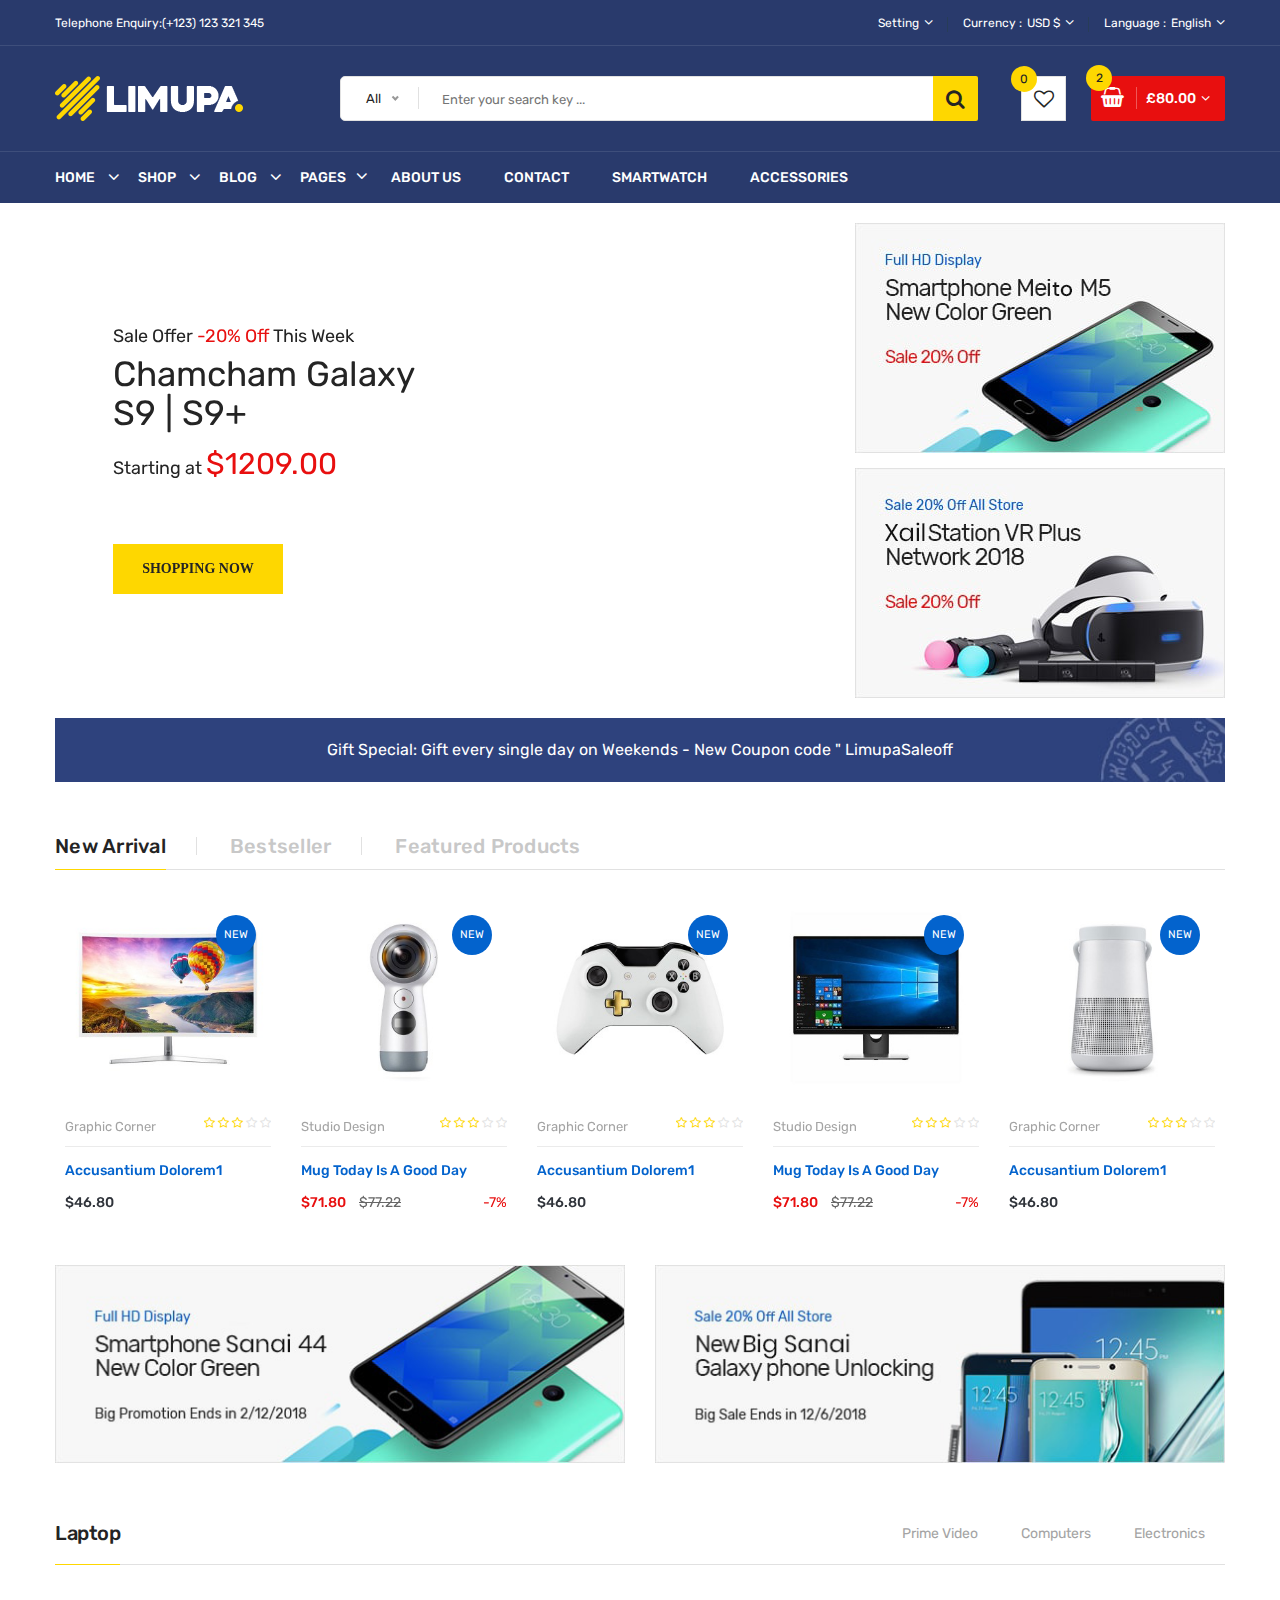
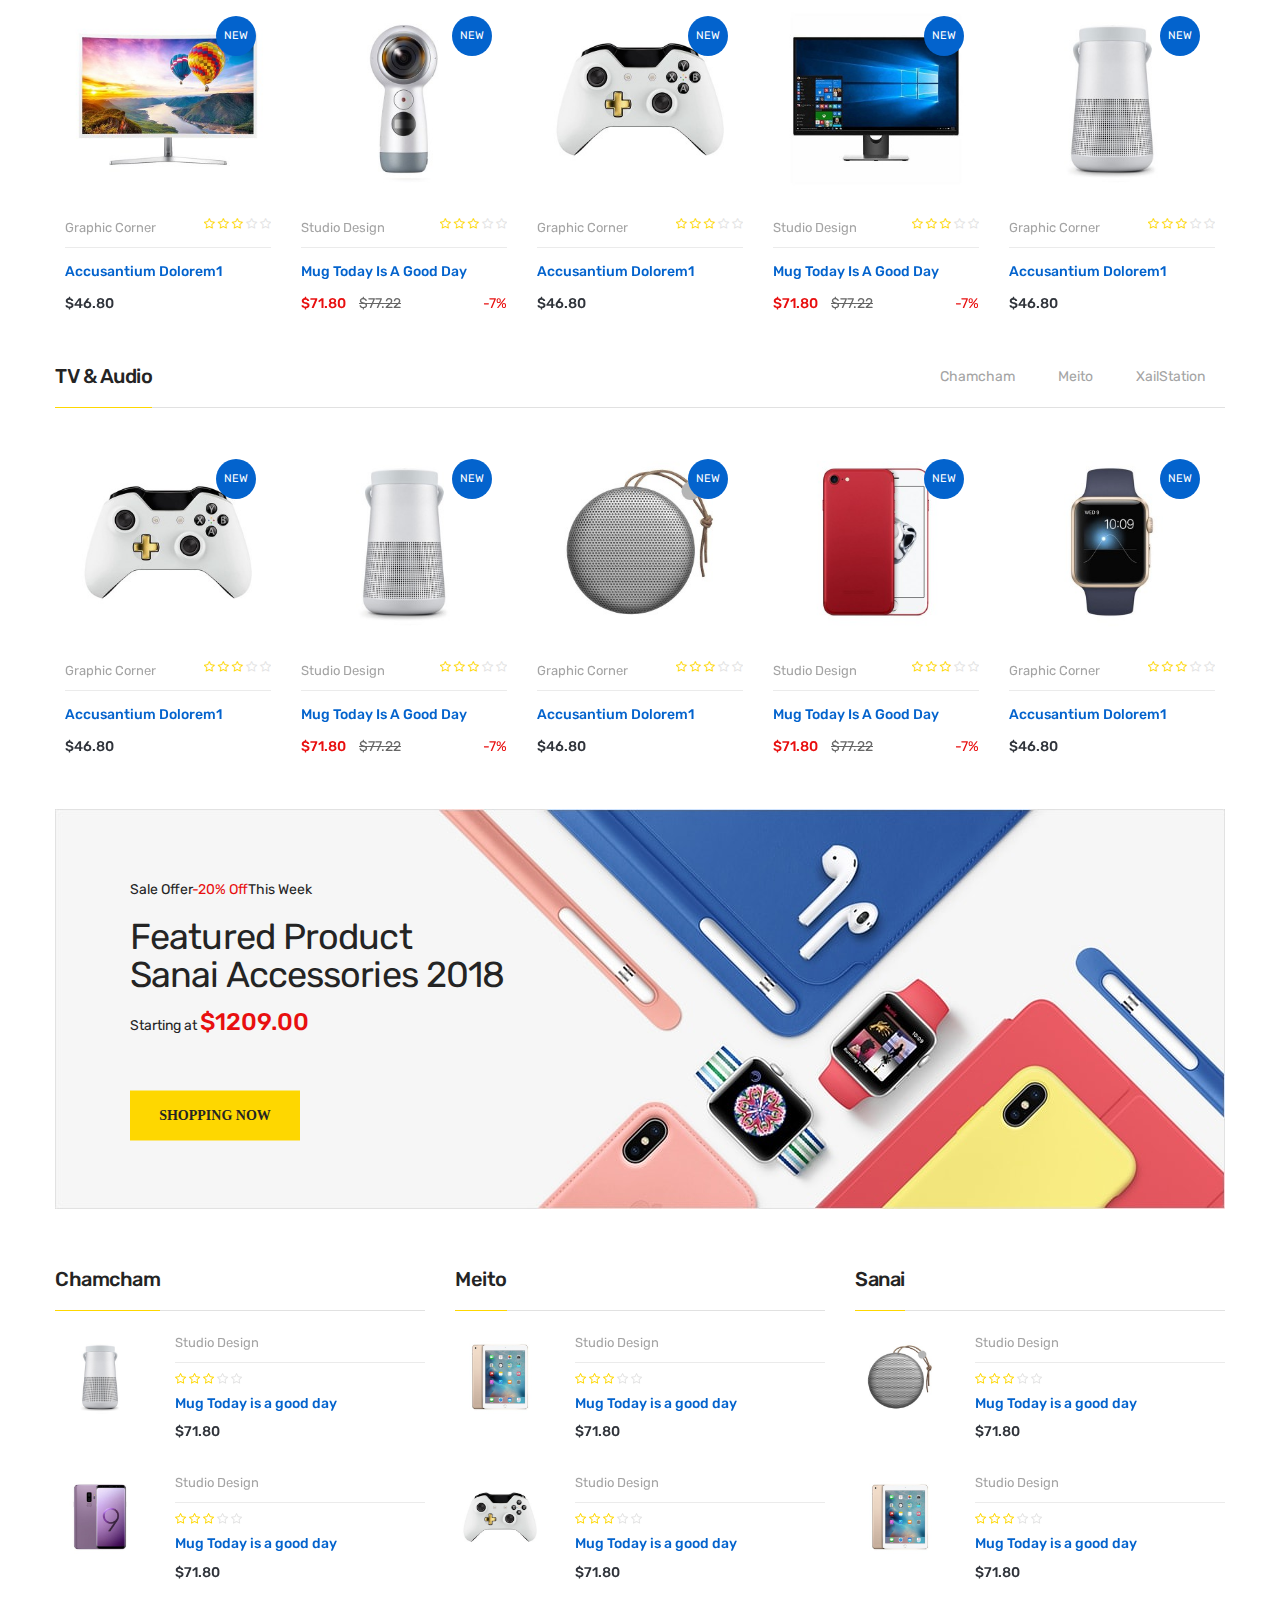
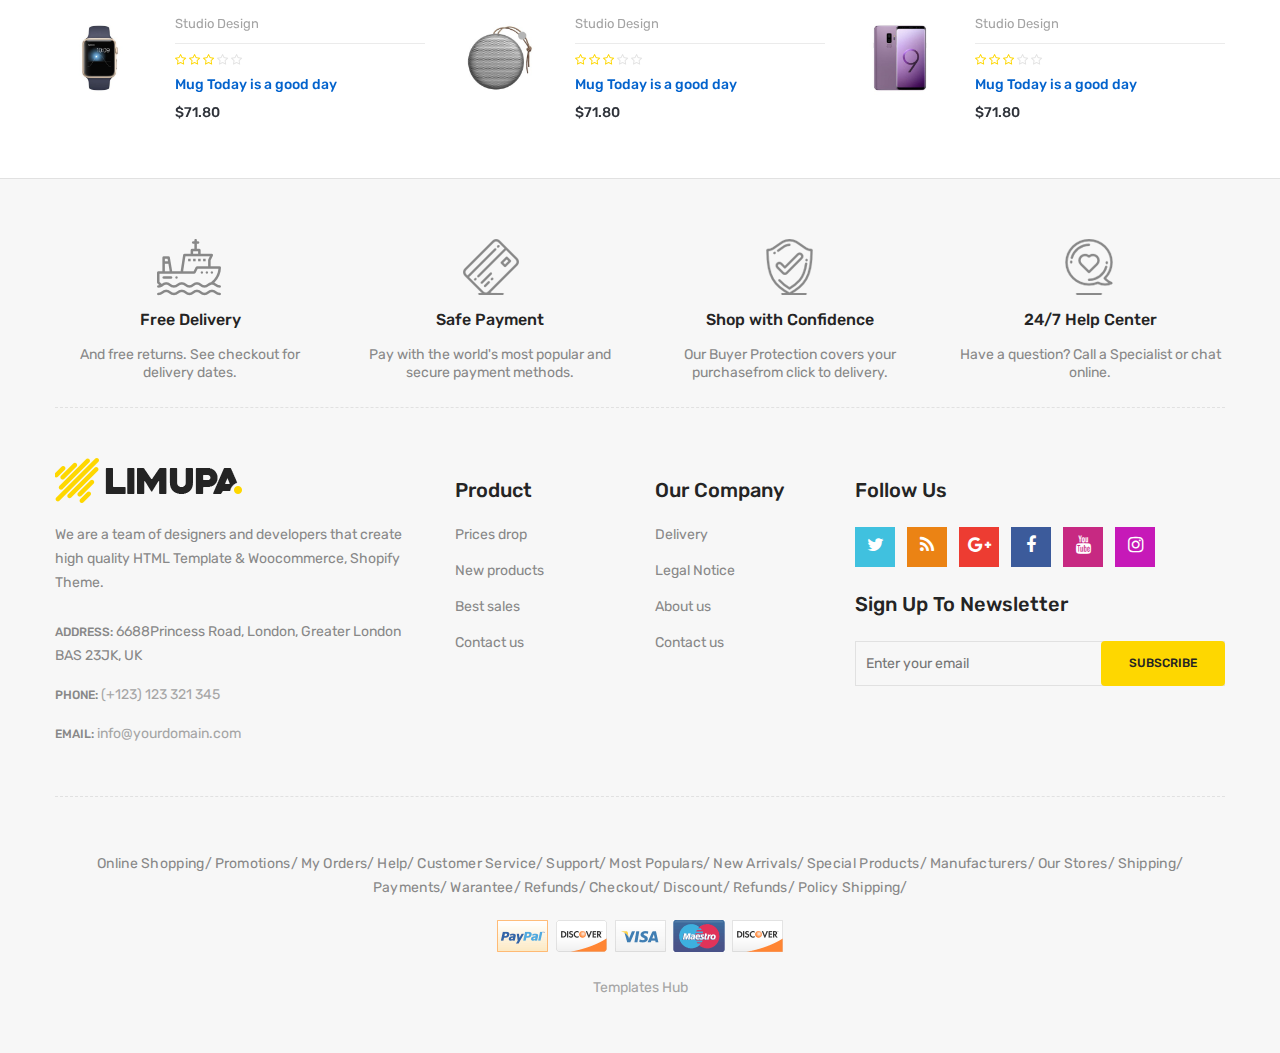
==== index-4.html @ 60a9fce0 "clown 2" ====
<!doctype html>
<html class="no-js" lang="zxx">
    
<!-- index-431:41-->
<head>
        <meta charset="utf-8">
        <meta http-equiv="x-ua-compatible" content="ie=edge">
        <title>Home Version Four || limupa - Digital Products Store ECommerce Bootstrap 4 Template</title>
        <meta name="description" content="">
        <meta name="viewport" content="width=device-width, initial-scale=1">
        <!-- Favicon -->
        <link rel="shortcut icon" type="image/x-icon" href="images/favicon.png">
        <!-- Material Design Iconic Font-V2.2.0 -->
        <link rel="stylesheet" href="css/material-design-iconic-font.min.css">
        <!-- Font Awesome -->
        <link rel="stylesheet" href="css/font-awesome.min.css">
        <!-- Font Awesome Stars-->
        <link rel="stylesheet" href="css/fontawesome-stars.css">
        <!-- Meanmenu CSS -->
        <link rel="stylesheet" href="css/meanmenu.css">
        <!-- owl carousel CSS -->
        <link rel="stylesheet" href="css/owl.carousel.min.css">
        <!-- Slick Carousel CSS -->
        <link rel="stylesheet" href="css/slick.css">
        <!-- Animate CSS -->
        <link rel="stylesheet" href="css/animate.css">
        <!-- Jquery-ui CSS -->
        <link rel="stylesheet" href="css/jquery-ui.min.css">
        <!-- Venobox CSS -->
        <link rel="stylesheet" href="css/venobox.css">
        <!-- Nice Select CSS -->
        <link rel="stylesheet" href="css/nice-select.css">
        <!-- Magnific Popup CSS -->
        <link rel="stylesheet" href="css/magnific-popup.css">
        <!-- Bootstrap V4.1.3 Fremwork CSS -->
        <link rel="stylesheet" href="css/bootstrap.min.css">
        <!-- Helper CSS -->
        <link rel="stylesheet" href="css/helper.css">
        <!-- Main Style CSS -->
        <link rel="stylesheet" href="style.css">
        <!-- Responsive CSS -->
        <link rel="stylesheet" href="css/responsive.css">
        <!-- Modernizr js -->
        <script src="js/vendor/modernizr-2.8.3.min.js"></script>
    </head>
    <body>
    <!--[if lt IE 8]>
		<p class="browserupgrade">You are using an <strong>outdated</strong> browser. Please <a href="http://browsehappy.com/">upgrade your browser</a> to improve your experience.</p>
	<![endif]-->
        <!-- Begin Body Wrapper -->
        <div class="body-wrapper">
            <!-- Begin Header Area -->
            <header class="li-header-4">
                <!-- Begin Header Top Area -->
                <div class="header-top">
                    <div class="container">
                        <div class="row">
                            <!-- Begin Header Top Left Area -->
                            <div class="col-lg-3 col-md-4">
                                <div class="header-top-left">
                                    <ul class="phone-wrap">
                                        <li><span>Telephone Enquiry:</span><a href="#">(+123) 123 321 345</a></li>
                                    </ul>
                                </div>
                            </div>
                            <!-- Header Top Left Area End Here -->
                            <!-- Begin Header Top Right Area -->
                            <div class="col-lg-9 col-md-8">
                                <div class="header-top-right">
                                    <ul class="ht-menu">
                                        <!-- Begin Setting Area -->
                                        <li>
                                            <div class="ht-setting-trigger"><span>Setting</span></div>
                                            <div class="setting ht-setting">
                                                <ul class="ht-setting-list">
                                                    <li><a href="login-register.html">My Account</a></li>
                                                    <li><a href="checkout.html">Checkout</a></li>
                                                    <li><a href="login-register.html">Sign In</a></li>
                                                </ul>
                                            </div>
                                        </li>
                                        <!-- Setting Area End Here -->
                                        <!-- Begin Currency Area -->
                                        <li>
                                            <span class="currency-selector-wrapper">Currency :</span>
                                            <div class="ht-currency-trigger"><span>USD $</span></div>
                                            <div class="currency ht-currency">
                                                <ul class="ht-setting-list">
                                                    <li><a href="#">EUR €</a></li>
                                                    <li class="active"><a href="#">USD $</a></li>
                                                </ul>
                                            </div>
                                        </li>
                                        <!-- Currency Area End Here -->
                                        <!-- Begin Language Area -->
                                        <li>
                                            <span class="language-selector-wrapper">Language :</span>
                                            <div class="ht-language-trigger"><span>English</span></div>
                                            <div class="language ht-language">
                                                <ul class="ht-setting-list">
                                                    <li class="active"><a href="#"><img src="images/menu/flag-icon/1.jpg" alt="">English</a></li>
                                                    <li><a href="#"><img src="images/menu/flag-icon/2.jpg" alt="">Français</a></li>
                                                </ul>
                                            </div>
                                        </li>
                                        <!-- Language Area End Here -->
                                    </ul>
                                </div>
                            </div>
                            <!-- Header Top Right Area End Here -->
                        </div>
                    </div>
                </div>
                <!-- Header Top Area End Here -->
                <!-- Begin Header Middle Area -->
                <div class="header-middle pl-sm-0 pr-sm-0 pl-xs-0 pr-xs-0">
                    <div class="container">
                        <div class="row">
                            <!-- Begin Header Logo Area -->
                            <div class="col-lg-3">
                                <div class="logo pb-sm-30 pb-xs-30">
                                    <a href="index.html">
                                        <img src="images/menu/logo/2.jpg" alt="">
                                    </a>
                                </div>
                            </div>
                            <!-- Header Logo Area End Here -->
                            <!-- Begin Header Middle Right Area -->
                            <div class="col-lg-9 pl-0 ml-sm-15 ml-xs-15">
                                <!-- Begin Header Middle Searchbox Area -->
                                <form action="#" class="hm-searchbox">
                                    <select class="nice-select select-search-category">
                                        <option value="0">All</option>                         
                                        <option value="10">Laptops</option>                     
                                        <option value="17">- -  Prime Video</option>                    
                                        <option value="20">- - - -  All Videos</option>                     
                                        <option value="21">- - - -  Blouses</option>                        
                                        <option value="22">- - - -  Evening Dresses</option>                
                                        <option value="23">- - - -  Summer Dresses</option>                     
                                        <option value="24">- - - -  T-shirts</option>                       
                                        <option value="25">- - - -  Rent or Buy</option>                        
                                        <option value="26">- - - -  Your Watchlist</option>                     
                                        <option value="27">- - - -  Watch Anywhere</option>                     
                                        <option value="28">- - - -  Getting Started</option>         
                                        <option value="18">- - - -  Computers</option>                      
                                        <option value="29">- - - -  More to Explore</option>         
                                        <option value="30">- - - -  TV &amp; Video</option>                     
                                        <option value="31">- - - -  Audio &amp; Theater</option>               
                                        <option value="32">- - - -  Camera, Photo </option>
                                        <option value="33">- - - -  Cell Phones</option>                        
                                        <option value="34">- - - -  Headphones</option>                     
                                        <option value="35">- - - -  Video Games</option>                        
                                        <option value="36">- - - -  Wireless Speakers</option>            
                                        <option value="19">- - - -  Electronics</option>                        
                                        <option value="37">- - - -  Amazon Home</option>                        
                                        <option value="38">- - - -  Kitchen &amp; Dining</option>           
                                        <option value="39">- - - -  Furniture</option>                      
                                        <option value="40">- - - -  Bed &amp; Bath</option>                     
                                        <option value="41">- - - -  Appliances</option>                 
                                        <option value="11">TV &amp; Audio</option>                  
                                        <option value="42">- -  Chamcham</option>                        
                                        <option value="45">- - - -  Office</option>                     
                                        <option value="47">- - - -  Gaming</option>                 
                                        <option value="48">- - - -  Chromebook</option>                     
                                        <option value="49">- - - -  Refurbished</option>                    
                                        <option value="50">- - - -  Touchscreen</option>                        
                                        <option value="51">- - - -  Ultrabooks</option>                     
                                        <option value="52">- - - -  Blouses</option>                        
                                        <option value="43">- -  Meito</option>                        
                                        <option value="53">- - - -  Hard Drives</option>                        
                                        <option value="54">- - - -  Graphic Cards</option>                      
                                        <option value="55">- - - -  Processors (CPU)</option>  
                                        <option value="56">- - - -  Memory</option>                     
                                        <option value="57">- - - -  Motherboards</option>                       
                                        <option value="58">- - - -  Fans &amp; Cooling</option> 
                                        <option value="59">- - - -  CD/DVD Drives</option>                      
                                        <option value="44">- -  XailStation</option>                        
                                        <option value="60">- - - -  Sound Cards</option>                        
                                        <option value="61">- - - -  Cases &amp; Towers</option>   
                                        <option value="62">- - - -  Casual Dresses</option>                     
                                        <option value="63">- - - -  Evening Dresses</option>       
                                        <option value="64">- - - -  T-shirts</option>                       
                                        <option value="65">- - - -  Tops</option>                                 
                                        <option value="12">Smartphone</option>                  
                                        <option value="66">- -  Camera Accessories</option>                     
                                        <option value="68">- - - -  Octa Core</option>                      
                                        <option value="69">- - - -  Quad Core</option>                  
                                        <option value="70">- - - -  Dual Core</option>                      
                                        <option value="71">- - - -  7.0 Screen</option>                     
                                        <option value="72">- - - -  9.0 Screen</option>                     
                                        <option value="73">- - - -  Bags &amp; Cases</option>                   
                                        <option value="67">- -  Sanai</option>                     
                                        <option value="74">- - - -  Batteries</option>                      
                                        <option value="75">- - - -  Microphones</option>                        
                                        <option value="76">- - - -  Stabilizers</option>                        
                                        <option value="77">- - - -  Video Tapes</option>                        
                                        <option value="78">- - - -  Memory Card Readers</option> 
                                        <option value="79">- - - -  Tripods</option>           
                                        <option value="13">Cameras</option>                          
                                        <option value="14">headphone</option>                                
                                        <option value="15">Smartwatch</option>                           
                                        <option value="16">Accessories</option>
                                    </select>
                                    <input type="text" placeholder="Enter your search key ...">
                                    <button class="li-btn" type="submit"><i class="fa fa-search"></i></button>
                                </form>
                                <!-- Header Middle Searchbox Area End Here -->
                                <!-- Begin Header Middle Right Area -->
                                <div class="header-middle-right">
                                    <ul class="hm-menu">
                                        <!-- Begin Header Middle Wishlist Area -->
                                        <li class="hm-wishlist">
                                            <a href="wishlist.html">
                                                <span class="cart-item-count wishlist-item-count">0</span>
                                                <i class="fa fa-heart-o"></i>
                                            </a>
                                        </li>
                                        <!-- Header Middle Wishlist Area End Here -->
                                        <!-- Begin Header Mini Cart Area -->
                                        <li class="hm-minicart">
                                            <div class="hm-minicart-trigger">
                                                <span class="item-icon"></span>
                                                <span class="item-text">£80.00
                                                    <span class="cart-item-count">2</span>
                                                </span>
                                            </div>
                                            <span></span>
                                            <div class="minicart">
                                                <ul class="minicart-product-list">
                                                    <li>
                                                        <a href="single-product.html" class="minicart-product-image">
                                                            <img src="images/product/small-size/1.jpg" alt="cart products">
                                                        </a>
                                                        <div class="minicart-product-details">
                                                            <h6><a href="single-product.html">Aenean eu tristique</a></h6>
                                                            <span>£40 x 1</span>
                                                        </div>
                                                        <button class="close">
                                                            <i class="fa fa-close"></i>
                                                        </button>
                                                    </li>
                                                    <li>
                                                        <a href="single-product.html" class="minicart-product-image">
                                                            <img src="images/product/small-size/2.jpg" alt="cart products">
                                                        </a>
                                                        <div class="minicart-product-details">
                                                            <h6><a href="single-product.html">Aenean eu tristique</a></h6>
                                                            <span>£40 x 1</span>
                                                        </div>
                                                        <button class="close">
                                                            <i class="fa fa-close"></i>
                                                        </button>
                                                    </li>
                                                </ul>
                                                <p class="minicart-total">SUBTOTAL: <span>£80.00</span></p>
                                                <div class="minicart-button">
                                                    <a href="checkout.html" class="li-button li-button-dark li-button-fullwidth li-button-sm">
                                                        <span>View Full Cart</span>
                                                    </a>
                                                    <a href="checkout.html" class="li-button li-button-fullwidth li-button-sm">
                                                        <span>Checkout</span>
                                                    </a>
                                                </div>
                                            </div>
                                        </li>
                                        <!-- Header Mini Cart Area End Here -->
                                    </ul>
                                </div>
                                <!-- Header Middle Right Area End Here -->
                            </div>
                            <!-- Header Middle Right Area End Here -->
                        </div>
                    </div>
                </div>
                <!-- Header Middle Area End Here -->
                <!-- Begin Header Bottom Area -->
                <div class="header-bottom header-sticky stick d-none d-lg-block d-xl-block">
                    <div class="container">
                        <div class="row">
                            <div class="col-lg-12">
                               <!-- Begin Header Bottom Menu Area -->
                               <div class="hb-menu">
                                   <nav>
                                       <ul>
                                           <li class="dropdown-holder"><a href="index.html">Home</a>
                                               <ul class="hb-dropdown">
                                                   <li><a href="index.html">Home One</a></li>
                                                   <li><a href="index-2.html">Home Two</a></li>
                                                   <li><a href="index-3.html">Home Three</a></li>
                                                   <li class="active"><a href="index-4.html">Home Four</a></li>
                                               </ul>
                                           </li>
                                           <li class="megamenu-holder"><a href="shop-left-sidebar.html">Shop</a>
                                               <ul class="megamenu hb-megamenu">
                                                   <li><a href="shop-left-sidebar.html">Shop Page Layout</a>
                                                       <ul>
                                                           <li><a href="shop-3-column.html">Shop 3 Column</a></li>
                                                           <li><a href="shop-4-column.html">Shop 4 Column</a></li>
                                                           <li><a href="shop-left-sidebar.html">Shop Left Sidebar</a></li>
                                                           <li><a href="shop-right-sidebar.html">Shop Right Sidebar</a></li>
                                                           <li><a href="shop-list.html">Shop List</a></li>
                                                           <li><a href="shop-list-left-sidebar.html">Shop List Left Sidebar</a></li>
                                                           <li><a href="shop-list-right-sidebar.html">Shop List Right Sidebar</a></li>
                                                       </ul>
                                                   </li>
                                                   <li><a href="single-product-gallery-left.html">Single Product Style</a>
                                                       <ul>
                                                           <li><a href="single-product-carousel.html">Single Product Carousel</a></li>
                                                           <li><a href="single-product-gallery-left.html">Single Product Gallery Left</a></li>
                                                           <li><a href="single-product-gallery-right.html">Single Product Gallery Right</a></li>
                                                           <li><a href="single-product-tab-style-top.html">Single Product Tab Style Top</a></li>
                                                           <li><a href="single-product-tab-style-left.html">Single Product Tab Style Left</a></li>
                                                           <li><a href="single-product-tab-style-right.html">Single Product Tab Style Right</a></li>
                                                       </ul>
                                                   </li>
                                                   <li><a href="single-product.html">Single Products</a>
                                                       <ul>
                                                           <li><a href="single-product.html">Single Product</a></li>
                                                           <li><a href="single-product-sale.html">Single Product Sale</a></li>
                                                           <li><a href="single-product-group.html">Single Product Group</a></li>
                                                           <li><a href="single-product-normal.html">Single Product Normal</a></li>
                                                           <li><a href="single-product-affiliate.html">Single Product Affiliate</a></li>
                                                       </ul>
                                                   </li>
                                               </ul>
                                           </li>
                                           <li class="dropdown-holder"><a href="blog-left-sidebar.html">Blog</a>
                                               <ul class="hb-dropdown">
                                                   <li class="sub-dropdown-holder"><a href="blog-left-sidebar.html">Blog Grid View</a>
                                                       <ul class="hb-dropdown hb-sub-dropdown">
                                                           <li><a href="blog-2-column.html">Blog 2 Column</a></li>
                                                           <li><a href="blog-3-column.html">Blog 3 Column</a></li>
                                                           <li><a href="blog-left-sidebar.html">Grid Left Sidebar</a></li>
                                                           <li><a href="blog-right-sidebar.html">Grid Right Sidebar</a></li>
                                                       </ul>
                                                   </li>
                                                   <li class="sub-dropdown-holder"><a href="blog-list-left-sidebar.html">Blog List View</a>
                                                       <ul class="hb-dropdown hb-sub-dropdown">
                                                           <li><a href="blog-list.html">Blog List</a></li>
                                                           <li><a href="blog-list-left-sidebar.html">List Left Sidebar</a></li>
                                                           <li><a href="blog-list-right-sidebar.html">List Right Sidebar</a></li>
                                                       </ul>
                                                   </li>
                                                   <li class="sub-dropdown-holder"><a href="blog-details-left-sidebar.html">Blog Details</a>
                                                       <ul class="hb-dropdown hb-sub-dropdown">
                                                           <li><a href="blog-details-left-sidebar.html">Left Sidebar</a></li>
                                                           <li><a href="blog-details-right-sidebar.html">Right Sidebar</a></li>
                                                       </ul>
                                                   </li>
                                                   <li class="sub-dropdown-holder"><a href="blog-gallery-format.html">Blog Format</a>
                                                       <ul class="hb-dropdown hb-sub-dropdown">
                                                           <li><a href="blog-audio-format.html">Blog Audio Format</a></li>
                                                           <li><a href="blog-video-format.html">Blog Video Format</a></li>
                                                           <li><a href="blog-gallery-format.html">Blog Gallery Format</a></li>
                                                       </ul>
                                                   </li>
                                               </ul>
                                           </li>
                                           <li class="megamenu-static-holder"><a href="index.html">Pages</a>
                                               <ul class="megamenu hb-megamenu">
                                                   <li><a href="blog-left-sidebar.html">Blog Layouts</a>
                                                       <ul>
                                                           <li><a href="blog-2-column.html">Blog 2 Column</a></li>
                                                           <li><a href="blog-3-column.html">Blog 3 Column</a></li>
                                                           <li><a href="blog-left-sidebar.html">Grid Left Sidebar</a></li>
                                                           <li><a href="blog-right-sidebar.html">Grid Right Sidebar</a></li>
                                                           <li><a href="blog-list.html">Blog List</a></li>
                                                           <li><a href="blog-list-left-sidebar.html">List Left Sidebar</a></li>
                                                           <li><a href="blog-list-right-sidebar.html">List Right Sidebar</a></li>
                                                       </ul>
                                                   </li>
                                                   <li><a href="blog-details-left-sidebar.html">Blog Details Pages</a>
                                                       <ul>
                                                           <li><a href="blog-details-left-sidebar.html">Left Sidebar</a></li>
                                                           <li><a href="blog-details-right-sidebar.html">Right Sidebar</a></li>
                                                           <li><a href="blog-audio-format.html">Blog Audio Format</a></li>
                                                           <li><a href="blog-video-format.html">Blog Video Format</a></li>
                                                           <li><a href="blog-gallery-format.html">Blog Gallery Format</a></li>
                                                       </ul>
                                                   </li>
                                                   <li><a href="index.html">Other Pages</a>
                                                       <ul>
                                                           <li><a href="login-register.html">My Account</a></li>
                                                           <li><a href="checkout.html">Checkout</a></li>
                                                           <li><a href="compare.html">Compare</a></li>
                                                           <li><a href="wishlist.html">Wishlist</a></li>
                                                           <li><a href="shopping-cart.html">Shopping Cart</a></li>
                                                       </ul>
                                                   </li>
                                                   <li><a href="index.html">Other Pages 2</a>
                                                       <ul>
                                                           <li><a href="contact.html">Contact</a></li>
                                                           <li><a href="about-us.html">About Us</a></li>
                                                           <li><a href="faq.html">FAQ</a></li>
                                                           <li><a href="404.html">404 Error</a></li>
                                                       </ul>
                                                   </li>
                                               </ul>
                                           </li>
                                           <li><a href="about-us.html">About Us</a></li>
                                           <li><a href="contact.html">Contact</a></li>
                                           <li><a href="shop-left-sidebar.html">Smartwatch</a></li>
                                           <li><a href="shop-left-sidebar.html">Accessories</a></li>
                                       </ul>
                                   </nav>
                               </div>
                               <!-- Header Bottom Menu Area End Here -->
                            </div>
                        </div>
                    </div>
                </div>
                <!-- Header Bottom Area End Here -->
                <!-- Begin Mobile Menu Area -->
                <div class="mobile-menu-area mobile-menu-area-4 d-lg-none d-xl-none col-12">
                    <div class="container"> 
                        <div class="row">
                            <div class="mobile-menu">
                            </div>
                        </div>
                    </div>
                </div>
                <!-- Mobile Menu Area End Here -->
            </header>
            <!-- Header Area End Here -->
            <!-- Begin Slider With Banner Area -->
            <div class="slider-with-banner">
                <div class="container">
                    <div class="row">
                        <!-- Begin Slider Area -->
                        <div class="col-lg-8 col-md-8">
                            <div class="slider-area pt-sm-30 pt-xs-30">
                                <div class="slider-active owl-carousel">
                                    <!-- Begin Single Slide Area -->
                                    <div class="single-slide align-center-left animation-style-01 bg-1">
                                        <div class="slider-progress"></div>
                                        <div class="slider-content">
                                            <h5>Sale Offer <span>-20% Off</span> This Week</h5>
                                            <h2>Chamcham Galaxy S9 | S9+</h2>
                                            <h3>Starting at <span>$1209.00</span></h3>
                                            <div class="default-btn slide-btn">
                                                <a class="links" href="shop-left-sidebar.html">Shopping Now</a>
                                            </div>
                                        </div>
                                    </div>
                                    <!-- Single Slide Area End Here -->
                                    <!-- Begin Single Slide Area -->
                                    <div class="single-slide align-center-left animation-style-02 bg-2">
                                        <div class="slider-progress"></div>
                                        <div class="slider-content">
                                            <h5>Sale Offer <span>Black Friday</span> This Week</h5>
                                            <h2>Work Desk Surface Studio 2018</h2>
                                            <h3>Starting at <span>$824.00</span></h3>
                                            <div class="default-btn slide-btn">
                                                <a class="links" href="shop-left-sidebar.html">Shopping Now</a>
                                            </div>
                                        </div>
                                    </div>
                                    <!-- Single Slide Area End Here -->
                                    <!-- Begin Single Slide Area -->
                                    <div class="single-slide align-center-left animation-style-01 bg-3">
                                        <div class="slider-progress"></div>
                                        <div class="slider-content">
                                            <h5>Sale Offer <span>-10% Off</span> This Week</h5>
                                            <h2>Phantom 4 Pro+ Obsidian</h2>
                                            <h3>Starting at <span>$1849.00</span></h3>
                                            <div class="default-btn slide-btn">
                                                <a class="links" href="shop-left-sidebar.html">Shopping Now</a>
                                            </div>
                                        </div>
                                    </div>
                                    <!-- Single Slide Area End Here -->
                                </div>
                            </div>
                        </div>
                        <!-- Slider Area End Here -->
                        <!-- Begin Li Banner Area -->
                        <div class="col-lg-4 col-md-4 text-center pt-sm-30 pt-xs-30">
                            <div class="li-banner">
                                <a href="#">
                                    <img src="images/banner/1_1.jpg" alt="">
                                </a>
                            </div>
                            <div class="li-banner mt-15 mt-md-30 mt-xs-25 mb-xs-5">
                                <a href="#">
                                    <img src="images/banner/1_2.jpg" alt="">
                                </a>
                            </div>
                        </div>
                        <!-- Li Banner Area End Here -->
                    </div>
                </div>
            </div>
            <!-- Slider With Banner Area End Here -->
            <!-- Begin Static Top Area -->
            <div class="static-top-wrap">
                <div class="container">
                    <div class="row">
                        <div class="col-lg-12">
                            <div class="static-top-content mt-sm-30">
                                Gift Special: Gift every single day on Weekends - New Coupon code "
                                <span>LimupaSaleoff</span>
                            </div>
                        </div>
                    </div>
                </div>
            </div>
            <!-- Static Top Area End Here -->
            <!-- product-area start -->
            <div class="product-area pt-55 pb-25 pt-xs-50">
                <div class="container">
                    <div class="row">
                        <div class="col-lg-12">
                            <div class="li-product-tab">
                                <ul class="nav li-product-menu">
                                   <li><a class="active" data-toggle="tab" href="#li-new-product"><span>New Arrival</span></a></li>
                                   <li><a data-toggle="tab" href="#li-bestseller-product"><span>Bestseller</span></a></li>
                                   <li><a data-toggle="tab" href="#li-featured-product"><span>Featured Products</span></a></li>
                                </ul>               
                            </div>
                            <!-- Begin Li's Tab Menu Content Area -->
                        </div>
                    </div>
                    <div class="tab-content">
                        <div id="li-new-product" class="tab-pane active show" role="tabpanel">
                            <div class="row">
                                <div class="product-active owl-carousel">
                                    <div class="col-lg-12">
                                        <!-- single-product-wrap start -->
                                        <div class="single-product-wrap">
                                            <div class="product-image">
                                                <a href="single-product.html">
                                                    <img src="images/product/large-size/1.jpg" alt="Li's Product Image">
                                                </a>
                                                <span class="sticker">New</span>
                                            </div>
                                            <div class="product_desc">
                                                <div class="product_desc_info">
                                                    <div class="product-review">
                                                        <h5 class="manufacturer">
                                                            <a href="product-details.html">Graphic Corner</a>
                                                        </h5>
                                                        <div class="rating-box">
                                                            <ul class="rating">
                                                                <li><i class="fa fa-star-o"></i></li>
                                                                <li><i class="fa fa-star-o"></i></li>
                                                                <li><i class="fa fa-star-o"></i></li>
                                                                <li class="no-star"><i class="fa fa-star-o"></i></li>
                                                                <li class="no-star"><i class="fa fa-star-o"></i></li>
                                                            </ul>
                                                        </div>
                                                    </div>
                                                    <h4><a class="product_name" href="single-product.html">Accusantium dolorem1</a></h4>
                                                    <div class="price-box">
                                                        <span class="new-price">$46.80</span>
                                                    </div>
                                                </div>
                                                <div class="add-actions">
                                                    <ul class="add-actions-link">
                                                        <li class="add-cart active"><a href="#">Add to cart</a></li>
                                                        <li><a class="links-details" href="single-product.html"><i class="fa fa-heart-o"></i></a></li>
                                                        <li><a class="quick-view" data-toggle="modal" data-target="#exampleModalCenter" href="#"><i class="fa fa-eye"></i></a></li>
                                                    </ul>
                                                </div>
                                            </div>
                                        </div>
                                        <!-- single-product-wrap end -->
                                    </div>
                                    <div class="col-lg-12">
                                        <!-- single-product-wrap start -->
                                        <div class="single-product-wrap">
                                            <div class="product-image">
                                                <a href="single-product.html">
                                                    <img src="images/product/large-size/2.jpg" alt="Li's Product Image">
                                                </a>
                                                <span class="sticker">New</span>
                                            </div>
                                            <div class="product_desc">
                                                <div class="product_desc_info">
                                                    <div class="product-review">
                                                        <h5 class="manufacturer">
                                                            <a href="product-details.html">Studio Design</a>
                                                        </h5>
                                                        <div class="rating-box">
                                                            <ul class="rating">
                                                                <li><i class="fa fa-star-o"></i></li>
                                                                <li><i class="fa fa-star-o"></i></li>
                                                                <li><i class="fa fa-star-o"></i></li>
                                                                <li class="no-star"><i class="fa fa-star-o"></i></li>
                                                                <li class="no-star"><i class="fa fa-star-o"></i></li>
                                                            </ul>
                                                        </div>
                                                    </div>
                                                    <h4><a class="product_name" href="single-product.html">Mug Today is a good day</a></h4>
                                                    <div class="price-box">
                                                        <span class="new-price new-price-2">$71.80</span>
                                                        <span class="old-price">$77.22</span>
                                                        <span class="discount-percentage">-7%</span>
                                                    </div>
                                                </div>
                                                <div class="add-actions">
                                                    <ul class="add-actions-link">
                                                        <li class="add-cart active"><a href="#">Add to cart</a></li>
                                                        <li><a class="links-details" href="single-product.html"><i class="fa fa-heart-o"></i></a></li>
                                                        <li><a class="quick-view" data-toggle="modal" data-target="#exampleModalCenter" href="#"><i class="fa fa-eye"></i></a></li>
                                                    </ul>
                                                </div>
                                            </div>
                                        </div>
                                        <!-- single-product-wrap end -->
                                    </div>
                                    <div class="col-lg-12">
                                        <!-- single-product-wrap start -->
                                        <div class="single-product-wrap">
                                            <div class="product-image">
                                                <a href="single-product.html">
                                                    <img src="images/product/large-size/3.jpg" alt="Li's Product Image">
                                                </a>
                                                <span class="sticker">New</span>
                                            </div>
                                            <div class="product_desc">
                                                <div class="product_desc_info">
                                                    <div class="product-review">
                                                        <h5 class="manufacturer">
                                                            <a href="product-details.html">Graphic Corner</a>
                                                        </h5>
                                                        <div class="rating-box">
                                                            <ul class="rating">
                                                                <li><i class="fa fa-star-o"></i></li>
                                                                <li><i class="fa fa-star-o"></i></li>
                                                                <li><i class="fa fa-star-o"></i></li>
                                                                <li class="no-star"><i class="fa fa-star-o"></i></li>
                                                                <li class="no-star"><i class="fa fa-star-o"></i></li>
                                                            </ul>
                                                        </div>
                                                    </div>
                                                    <h4><a class="product_name" href="single-product.html">Accusantium dolorem1</a></h4>
                                                    <div class="price-box">
                                                        <span class="new-price">$46.80</span>
                                                    </div>
                                                </div>
                                                <div class="add-actions">
                                                    <ul class="add-actions-link">
                                                        <li class="add-cart active"><a href="#">Add to cart</a></li>
                                                        <li><a class="links-details" href="single-product.html"><i class="fa fa-heart-o"></i></a></li>
                                                        <li><a class="quick-view" data-toggle="modal" data-target="#exampleModalCenter" href="#"><i class="fa fa-eye"></i></a></li>
                                                    </ul>
                                                </div>
                                            </div>
                                        </div>
                                        <!-- single-product-wrap end -->
                                    </div>
                                    <div class="col-lg-12">
                                        <!-- single-product-wrap start -->
                                        <div class="single-product-wrap">
                                            <div class="product-image">
                                                <a href="single-product.html">
                                                    <img src="images/product/large-size/4.jpg" alt="Li's Product Image">
                                                </a>
                                                <span class="sticker">New</span>
                                            </div>
                                            <div class="product_desc">
                                                <div class="product_desc_info">
                                                    <div class="product-review">
                                                        <h5 class="manufacturer">
                                                            <a href="product-details.html">Studio Design</a>
                                                        </h5>
                                                        <div class="rating-box">
                                                            <ul class="rating">
                                                                <li><i class="fa fa-star-o"></i></li>
                                                                <li><i class="fa fa-star-o"></i></li>
                                                                <li><i class="fa fa-star-o"></i></li>
                                                                <li class="no-star"><i class="fa fa-star-o"></i></li>
                                                                <li class="no-star"><i class="fa fa-star-o"></i></li>
                                                            </ul>
                                                        </div>
                                                    </div>
                                                    <h4><a class="product_name" href="single-product.html">Mug Today is a good day</a></h4>
                                                    <div class="price-box">
                                                        <span class="new-price new-price-2">$71.80</span>
                                                        <span class="old-price">$77.22</span>
                                                        <span class="discount-percentage">-7%</span>
                                                    </div>
                                                </div>
                                                <div class="add-actions">
                                                    <ul class="add-actions-link">
                                                        <li class="add-cart active"><a href="#">Add to cart</a></li>
                                                        <li><a class="links-details" href="single-product.html"><i class="fa fa-heart-o"></i></a></li>
                                                        <li><a class="quick-view" data-toggle="modal" data-target="#exampleModalCenter" href="#"><i class="fa fa-eye"></i></a></li>
                                                    </ul>
                                                </div>
                                            </div>
                                        </div>
                                        <!-- single-product-wrap end -->
                                    </div>
                                    <div class="col-lg-12">
                                        <!-- single-product-wrap start -->
                                        <div class="single-product-wrap">
                                            <div class="product-image">
                                                <a href="single-product.html">
                                                    <img src="images/product/large-size/5.jpg" alt="Li's Product Image">
                                                </a>
                                                <span class="sticker">New</span>
                                            </div>
                                            <div class="product_desc">
                                                <div class="product_desc_info">
                                                    <div class="product-review">
                                                        <h5 class="manufacturer">
                                                            <a href="product-details.html">Graphic Corner</a>
                                                        </h5>
                                                        <div class="rating-box">
                                                            <ul class="rating">
                                                                <li><i class="fa fa-star-o"></i></li>
                                                                <li><i class="fa fa-star-o"></i></li>
                                                                <li><i class="fa fa-star-o"></i></li>
                                                                <li class="no-star"><i class="fa fa-star-o"></i></li>
                                                                <li class="no-star"><i class="fa fa-star-o"></i></li>
                                                            </ul>
                                                        </div>
                                                    </div>
                                                    <h4><a class="product_name" href="single-product.html">Accusantium dolorem1</a></h4>
                                                    <div class="price-box">
                                                        <span class="new-price">$46.80</span>
                                                    </div>
                                                </div>
                                                <div class="add-actions">
                                                    <ul class="add-actions-link">
                                                        <li class="add-cart active"><a href="#">Add to cart</a></li>
                                                        <li><a class="links-details" href="single-product.html"><i class="fa fa-heart-o"></i></a></li>
                                                        <li><a class="quick-view" data-toggle="modal" data-target="#exampleModalCenter" href="#"><i class="fa fa-eye"></i></a></li>
                                                    </ul>
                                                </div>
                                            </div>
                                        </div>
                                        <!-- single-product-wrap end -->
                                    </div>
                                    <div class="col-lg-12">
                                        <!-- single-product-wrap start -->
                                        <div class="single-product-wrap">
                                            <div class="product-image">
                                                <a href="single-product.html">
                                                    <img src="images/product/large-size/6.jpg" alt="Li's Product Image">
                                                </a>
                                                <span class="sticker">New</span>
                                            </div>
                                            <div class="product_desc">
                                                <div class="product_desc_info">
                                                    <div class="product-review">
                                                        <h5 class="manufacturer">
                                                            <a href="product-details.html">Studio Design</a>
                                                        </h5>
                                                        <div class="rating-box">
                                                            <ul class="rating">
                                                                <li><i class="fa fa-star-o"></i></li>
                                                                <li><i class="fa fa-star-o"></i></li>
                                                                <li><i class="fa fa-star-o"></i></li>
                                                                <li class="no-star"><i class="fa fa-star-o"></i></li>
                                                                <li class="no-star"><i class="fa fa-star-o"></i></li>
                                                            </ul>
                                                        </div>
                                                    </div>
                                                    <h4><a class="product_name" href="single-product.html">Mug Today is a good day</a></h4>
                                                    <div class="price-box">
                                                        <span class="new-price new-price-2">$71.80</span>
                                                        <span class="old-price">$77.22</span>
                                                        <span class="discount-percentage">-7%</span>
                                                    </div>
                                                </div>
                                                <div class="add-actions">
                                                    <ul class="add-actions-link">
                                                        <li class="add-cart active"><a href="#">Add to cart</a></li>
                                                        <li><a class="links-details" href="single-product.html"><i class="fa fa-heart-o"></i></a></li>
                                                        <li><a class="quick-view" data-toggle="modal" data-target="#exampleModalCenter" href="#"><i class="fa fa-eye"></i></a></li>
                                                    </ul>
                                                </div>
                                            </div>
                                        </div>
                                        <!-- single-product-wrap end -->
                                    </div>
                                </div>
                            </div>
                        </div>
                        <div id="li-bestseller-product" class="tab-pane" role="tabpanel">
                            <div class="row">
                                <div class="product-active owl-carousel">
                                    <div class="col-lg-12">
                                        <!-- single-product-wrap start -->
                                        <div class="single-product-wrap">
                                            <div class="product-image">
                                                <a href="single-product.html">
                                                    <img src="images/product/large-size/12.jpg" alt="Li's Product Image">
                                                </a>
                                                <span class="sticker">New</span>
                                            </div>
                                            <div class="product_desc">
                                                <div class="product_desc_info">
                                                    <div class="product-review">
                                                        <h5 class="manufacturer">
                                                            <a href="product-details.html">Graphic Corner</a>
                                                        </h5>
                                                        <div class="rating-box">
                                                            <ul class="rating">
                                                                <li><i class="fa fa-star-o"></i></li>
                                                                <li><i class="fa fa-star-o"></i></li>
                                                                <li><i class="fa fa-star-o"></i></li>
                                                                <li class="no-star"><i class="fa fa-star-o"></i></li>
                                                                <li class="no-star"><i class="fa fa-star-o"></i></li>
                                                            </ul>
                                                        </div>
                                                    </div>
                                                    <h4><a class="product_name" href="single-product.html">Accusantium dolorem1</a></h4>
                                                    <div class="price-box">
                                                        <span class="new-price">$46.80</span>
                                                    </div>
                                                </div>
                                                <div class="add-actions">
                                                    <ul class="add-actions-link">
                                                        <li class="add-cart active"><a href="#">Add to cart</a></li>
                                                        <li><a class="links-details" href="single-product.html"><i class="fa fa-heart-o"></i></a></li>
                                                        <li><a class="quick-view" data-toggle="modal" data-target="#exampleModalCenter" href="#"><i class="fa fa-eye"></i></a></li>
                                                    </ul>
                                                </div>
                                            </div>
                                        </div>
                                        <!-- single-product-wrap end -->
                                    </div>
                                    <div class="col-lg-12">
                                        <!-- single-product-wrap start -->
                                        <div class="single-product-wrap">
                                            <div class="product-image">
                                                <a href="single-product.html">
                                                    <img src="images/product/large-size/11.jpg" alt="Li's Product Image">
                                                </a>
                                                <span class="sticker">New</span>
                                            </div>
                                            <div class="product_desc">
                                                <div class="product_desc_info">
                                                    <div class="product-review">
                                                        <h5 class="manufacturer">
                                                            <a href="product-details.html">Studio Design</a>
                                                        </h5>
                                                        <div class="rating-box">
                                                            <ul class="rating">
                                                                <li><i class="fa fa-star-o"></i></li>
                                                                <li><i class="fa fa-star-o"></i></li>
                                                                <li><i class="fa fa-star-o"></i></li>
                                                                <li class="no-star"><i class="fa fa-star-o"></i></li>
                                                                <li class="no-star"><i class="fa fa-star-o"></i></li>
                                                            </ul>
                                                        </div>
                                                    </div>
                                                    <h4><a class="product_name" href="single-product.html">Mug Today is a good day</a></h4>
                                                    <div class="price-box">
                                                        <span class="new-price new-price-2">$71.80</span>
                                                        <span class="old-price">$77.22</span>
                                                        <span class="discount-percentage">-7%</span>
                                                    </div>
                                                </div>
                                                <div class="add-actions">
                                                    <ul class="add-actions-link">
                                                        <li class="add-cart active"><a href="#">Add to cart</a></li>
                                                        <li><a class="links-details" href="single-product.html"><i class="fa fa-heart-o"></i></a></li>
                                                        <li><a class="quick-view" data-toggle="modal" data-target="#exampleModalCenter" href="#"><i class="fa fa-eye"></i></a></li>
                                                    </ul>
                                                </div>
                                            </div>
                                        </div>
                                        <!-- single-product-wrap end -->
                                    </div>
                                    <div class="col-lg-12">
                                        <!-- single-product-wrap start -->
                                        <div class="single-product-wrap">
                                            <div class="product-image">
                                                <a href="single-product.html">
                                                    <img src="images/product/large-size/10.jpg" alt="Li's Product Image">
                                                </a>
                                                <span class="sticker">New</span>
                                            </div>
                                            <div class="product_desc">
                                                <div class="product_desc_info">
                                                    <div class="product-review">
                                                        <h5 class="manufacturer">
                                                            <a href="product-details.html">Graphic Corner</a>
                                                        </h5>
                                                        <div class="rating-box">
                                                            <ul class="rating">
                                                                <li><i class="fa fa-star-o"></i></li>
                                                                <li><i class="fa fa-star-o"></i></li>
                                                                <li><i class="fa fa-star-o"></i></li>
                                                                <li class="no-star"><i class="fa fa-star-o"></i></li>
                                                                <li class="no-star"><i class="fa fa-star-o"></i></li>
                                                            </ul>
                                                        </div>
                                                    </div>
                                                    <h4><a class="product_name" href="single-product.html">Accusantium dolorem1</a></h4>
                                                    <div class="price-box">
                                                        <span class="new-price">$46.80</span>
                                                    </div>
                                                </div>
                                                <div class="add-actions">
                                                    <ul class="add-actions-link">
                                                        <li class="add-cart active"><a href="#">Add to cart</a></li>
                                                        <li><a class="links-details" href="single-product.html"><i class="fa fa-heart-o"></i></a></li>
                                                        <li><a class="quick-view" data-toggle="modal" data-target="#exampleModalCenter" href="#"><i class="fa fa-eye"></i></a></li>
                                                    </ul>
                                                </div>
                                            </div>
                                        </div>
                                        <!-- single-product-wrap end -->
                                    </div>
                                    <div class="col-lg-12">
                                        <!-- single-product-wrap start -->
                                        <div class="single-product-wrap">
                                            <div class="product-image">
                                                <a href="single-product.html">
                                                    <img src="images/product/large-size/9.jpg" alt="Li's Product Image">
                                                </a>
                                                <span class="sticker">New</span>
                                            </div>
                                            <div class="product_desc">
                                                <div class="product_desc_info">
                                                    <div class="product-review">
                                                        <h5 class="manufacturer">
                                                            <a href="product-details.html">Studio Design</a>
                                                        </h5>
                                                        <div class="rating-box">
                                                            <ul class="rating">
                                                                <li><i class="fa fa-star-o"></i></li>
                                                                <li><i class="fa fa-star-o"></i></li>
                                                                <li><i class="fa fa-star-o"></i></li>
                                                                <li class="no-star"><i class="fa fa-star-o"></i></li>
                                                                <li class="no-star"><i class="fa fa-star-o"></i></li>
                                                            </ul>
                                                        </div>
                                                    </div>
                                                    <h4><a class="product_name" href="single-product.html">Mug Today is a good day</a></h4>
                                                    <div class="price-box">
                                                        <span class="new-price new-price-2">$71.80</span>
                                                        <span class="old-price">$77.22</span>
                                                        <span class="discount-percentage">-7%</span>
                                                    </div>
                                                </div>
                                                <div class="add-actions">
                                                    <ul class="add-actions-link">
                                                        <li class="add-cart active"><a href="#">Add to cart</a></li>
                                                        <li><a class="links-details" href="single-product.html"><i class="fa fa-heart-o"></i></a></li>
                                                        <li><a class="quick-view" data-toggle="modal" data-target="#exampleModalCenter" href="#"><i class="fa fa-eye"></i></a></li>
                                                    </ul>
                                                </div>
                                            </div>
                                        </div>
                                        <!-- single-product-wrap end -->
                                    </div>
                                    <div class="col-lg-12">
                                        <!-- single-product-wrap start -->
                                        <div class="single-product-wrap">
                                            <div class="product-image">
                                                <a href="single-product.html">
                                                    <img src="images/product/large-size/8.jpg" alt="Li's Product Image">
                                                </a>
                                                <span class="sticker">New</span>
                                            </div>
                                            <div class="product_desc">
                                                <div class="product_desc_info">
                                                    <div class="product-review">
                                                        <h5 class="manufacturer">
                                                            <a href="product-details.html">Graphic Corner</a>
                                                        </h5>
                                                        <div class="rating-box">
                                                            <ul class="rating">
                                                                <li><i class="fa fa-star-o"></i></li>
                                                                <li><i class="fa fa-star-o"></i></li>
                                                                <li><i class="fa fa-star-o"></i></li>
                                                                <li class="no-star"><i class="fa fa-star-o"></i></li>
                                                                <li class="no-star"><i class="fa fa-star-o"></i></li>
                                                            </ul>
                                                        </div>
                                                    </div>
                                                    <h4><a class="product_name" href="single-product.html">Accusantium dolorem1</a></h4>
                                                    <div class="price-box">
                                                        <span class="new-price">$46.80</span>
                                                    </div>
                                                </div>
                                                <div class="add-actions">
                                                    <ul class="add-actions-link">
                                                        <li class="add-cart active"><a href="#">Add to cart</a></li>
                                                        <li><a class="links-details" href="single-product.html"><i class="fa fa-heart-o"></i></a></li>
                                                        <li><a class="quick-view" data-toggle="modal" data-target="#exampleModalCenter" href="#"><i class="fa fa-eye"></i></a></li>
                                                    </ul>
                                                </div>
                                            </div>
                                        </div>
                                        <!-- single-product-wrap end -->
                                    </div>
                                    <div class="col-lg-12">
                                        <!-- single-product-wrap start -->
                                        <div class="single-product-wrap">
                                            <div class="product-image">
                                                <a href="single-product.html">
                                                    <img src="images/product/large-size/7.jpg" alt="Li's Product Image">
                                                </a>
                                                <span class="sticker">New</span>
                                            </div>
                                            <div class="product_desc">
                                                <div class="product_desc_info">
                                                    <div class="product-review">
                                                        <h5 class="manufacturer">
                                                            <a href="product-details.html">Studio Design</a>
                                                        </h5>
                                                        <div class="rating-box">
                                                            <ul class="rating">
                                                                <li><i class="fa fa-star-o"></i></li>
                                                                <li><i class="fa fa-star-o"></i></li>
                                                                <li><i class="fa fa-star-o"></i></li>
                                                                <li class="no-star"><i class="fa fa-star-o"></i></li>
                                                                <li class="no-star"><i class="fa fa-star-o"></i></li>
                                                            </ul>
                                                        </div>
                                                    </div>
                                                    <h4><a class="product_name" href="single-product.html">Mug Today is a good day</a></h4>
                                                    <div class="price-box">
                                                        <span class="new-price new-price-2">$71.80</span>
                                                        <span class="old-price">$77.22</span>
                                                        <span class="discount-percentage">-7%</span>
                                                    </div>
                                                </div>
                                                <div class="add-actions">
                                                    <ul class="add-actions-link">
                                                        <li class="add-cart active"><a href="#">Add to cart</a></li>
                                                        <li><a class="links-details" href="single-product.html"><i class="fa fa-heart-o"></i></a></li>
                                                        <li><a class="quick-view" data-toggle="modal" data-target="#exampleModalCenter" href="#"><i class="fa fa-eye"></i></a></li>
                                                    </ul>
                                                </div>
                                            </div>
                                        </div>
                                        <!-- single-product-wrap end -->
                                    </div>
                                </div>
                            </div>
                        </div>
                        <div id="li-featured-product" class="tab-pane" role="tabpanel">
                            <div class="row">
                                <div class="product-active owl-carousel">
                                    <div class="col-lg-12">
                                        <!-- single-product-wrap start -->
                                        <div class="single-product-wrap">
                                            <div class="product-image">
                                                <a href="single-product.html">
                                                    <img src="images/product/large-size/3.jpg" alt="Li's Product Image">
                                                </a>
                                                <span class="sticker">New</span>
                                            </div>
                                            <div class="product_desc">
                                                <div class="product_desc_info">
                                                    <div class="product-review">
                                                        <h5 class="manufacturer">
                                                            <a href="product-details.html">Graphic Corner</a>
                                                        </h5>
                                                        <div class="rating-box">
                                                            <ul class="rating">
                                                                <li><i class="fa fa-star-o"></i></li>
                                                                <li><i class="fa fa-star-o"></i></li>
                                                                <li><i class="fa fa-star-o"></i></li>
                                                                <li class="no-star"><i class="fa fa-star-o"></i></li>
                                                                <li class="no-star"><i class="fa fa-star-o"></i></li>
                                                            </ul>
                                                        </div>
                                                    </div>
                                                    <h4><a class="product_name" href="single-product.html">Accusantium dolorem1</a></h4>
                                                    <div class="price-box">
                                                        <span class="new-price">$46.80</span>
                                                    </div>
                                                </div>
                                                <div class="add-actions">
                                                    <ul class="add-actions-link">
                                                        <li class="add-cart active"><a href="#">Add to cart</a></li>
                                                        <li><a class="links-details" href="single-product.html"><i class="fa fa-heart-o"></i></a></li>
                                                        <li><a class="quick-view" data-toggle="modal" data-target="#exampleModalCenter" href="#"><i class="fa fa-eye"></i></a></li>
                                                    </ul>
                                                </div>
                                            </div>
                                        </div>
                                        <!-- single-product-wrap end -->
                                    </div>
                                    <div class="col-lg-12">
                                        <!-- single-product-wrap start -->
                                        <div class="single-product-wrap">
                                            <div class="product-image">
                                                <a href="single-product.html">
                                                    <img src="images/product/large-size/5.jpg" alt="Li's Product Image">
                                                </a>
                                                <span class="sticker">New</span>
                                            </div>
                                            <div class="product_desc">
                                                <div class="product_desc_info">
                                                    <div class="product-review">
                                                        <h5 class="manufacturer">
                                                            <a href="product-details.html">Studio Design</a>
                                                        </h5>
                                                        <div class="rating-box">
                                                            <ul class="rating">
                                                                <li><i class="fa fa-star-o"></i></li>
                                                                <li><i class="fa fa-star-o"></i></li>
                                                                <li><i class="fa fa-star-o"></i></li>
                                                                <li class="no-star"><i class="fa fa-star-o"></i></li>
                                                                <li class="no-star"><i class="fa fa-star-o"></i></li>
                                                            </ul>
                                                        </div>
                                                    </div>
                                                    <h4><a class="product_name" href="single-product.html">Mug Today is a good day</a></h4>
                                                    <div class="price-box">
                                                        <span class="new-price new-price-2">$71.80</span>
                                                        <span class="old-price">$77.22</span>
                                                        <span class="discount-percentage">-7%</span>
                                                    </div>
                                                </div>
                                                <div class="add-actions">
                                                    <ul class="add-actions-link">
                                                        <li class="add-cart active"><a href="#">Add to cart</a></li>
                                                        <li><a class="links-details" href="single-product.html"><i class="fa fa-heart-o"></i></a></li>
                                                        <li><a class="quick-view" data-toggle="modal" data-target="#exampleModalCenter" href="#"><i class="fa fa-eye"></i></a></li>
                                                    </ul>
                                                </div>
                                            </div>
                                        </div>
                                        <!-- single-product-wrap end -->
                                    </div>
                                    <div class="col-lg-12">
                                        <!-- single-product-wrap start -->
                                        <div class="single-product-wrap">
                                            <div class="product-image">
                                                <a href="single-product.html">
                                                    <img src="images/product/large-size/7.jpg" alt="Li's Product Image">
                                                </a>
                                                <span class="sticker">New</span>
                                            </div>
                                            <div class="product_desc">
                                                <div class="product_desc_info">
                                                    <div class="product-review">
                                                        <h5 class="manufacturer">
                                                            <a href="product-details.html">Graphic Corner</a>
                                                        </h5>
                                                        <div class="rating-box">
                                                            <ul class="rating">
                                                                <li><i class="fa fa-star-o"></i></li>
                                                                <li><i class="fa fa-star-o"></i></li>
                                                                <li><i class="fa fa-star-o"></i></li>
                                                                <li class="no-star"><i class="fa fa-star-o"></i></li>
                                                                <li class="no-star"><i class="fa fa-star-o"></i></li>
                                                            </ul>
                                                        </div>
                                                    </div>
                                                    <h4><a class="product_name" href="single-product.html">Accusantium dolorem1</a></h4>
                                                    <div class="price-box">
                                                        <span class="new-price">$46.80</span>
                                                    </div>
                                                </div>
                                                <div class="add-actions">
                                                    <ul class="add-actions-link">
                                                        <li class="add-cart active"><a href="#">Add to cart</a></li>
                                                        <li><a class="links-details" href="single-product.html"><i class="fa fa-heart-o"></i></a></li>
                                                        <li><a class="quick-view" data-toggle="modal" data-target="#exampleModalCenter" href="#"><i class="fa fa-eye"></i></a></li>
                                                    </ul>
                                                </div>
                                            </div>
                                        </div>
                                        <!-- single-product-wrap end -->
                                    </div>
                                    <div class="col-lg-12">
                                        <!-- single-product-wrap start -->
                                        <div class="single-product-wrap">
                                            <div class="product-image">
                                                <a href="single-product.html">
                                                    <img src="images/product/large-size/9.jpg" alt="Li's Product Image">
                                                </a>
                                                <span class="sticker">New</span>
                                            </div>
                                            <div class="product_desc">
                                                <div class="product_desc_info">
                                                    <div class="product-review">
                                                        <h5 class="manufacturer">
                                                            <a href="product-details.html">Studio Design</a>
                                                        </h5>
                                                        <div class="rating-box">
                                                            <ul class="rating">
                                                                <li><i class="fa fa-star-o"></i></li>
                                                                <li><i class="fa fa-star-o"></i></li>
                                                                <li><i class="fa fa-star-o"></i></li>
                                                                <li class="no-star"><i class="fa fa-star-o"></i></li>
                                                                <li class="no-star"><i class="fa fa-star-o"></i></li>
                                                            </ul>
                                                        </div>
                                                    </div>
                                                    <h4><a class="product_name" href="single-product.html">Mug Today is a good day</a></h4>
                                                    <div class="price-box">
                                                        <span class="new-price new-price-2">$71.80</span>
                                                        <span class="old-price">$77.22</span>
                                                        <span class="discount-percentage">-7%</span>
                                                    </div>
                                                </div>
                                                <div class="add-actions">
                                                    <ul class="add-actions-link">
                                                        <li class="add-cart active"><a href="#">Add to cart</a></li>
                                                        <li><a class="links-details" href="single-product.html"><i class="fa fa-heart-o"></i></a></li>
                                                        <li><a class="quick-view" data-toggle="modal" data-target="#exampleModalCenter" href="#"><i class="fa fa-eye"></i></a></li>
                                                    </ul>
                                                </div>
                                            </div>
                                        </div>
                                        <!-- single-product-wrap end -->
                                    </div>
                                    <div class="col-lg-12">
                                        <!-- single-product-wrap start -->
                                        <div class="single-product-wrap">
                                            <div class="product-image">
                                                <a href="single-product.html">
                                                    <img src="images/product/large-size/11.jpg" alt="Li's Product Image">
                                                </a>
                                                <span class="sticker">New</span>
                                            </div>
                                            <div class="product_desc">
                                                <div class="product_desc_info">
                                                    <div class="product-review">
                                                        <h5 class="manufacturer">
                                                            <a href="product-details.html">Graphic Corner</a>
                                                        </h5>
                                                        <div class="rating-box">
                                                            <ul class="rating">
                                                                <li><i class="fa fa-star-o"></i></li>
                                                                <li><i class="fa fa-star-o"></i></li>
                                                                <li><i class="fa fa-star-o"></i></li>
                                                                <li class="no-star"><i class="fa fa-star-o"></i></li>
                                                                <li class="no-star"><i class="fa fa-star-o"></i></li>
                                                            </ul>
                                                        </div>
                                                    </div>
                                                    <h4><a class="product_name" href="single-product.html">Accusantium dolorem1</a></h4>
                                                    <div class="price-box">
                                                        <span class="new-price">$46.80</span>
                                                    </div>
                                                </div>
                                                <div class="add-actions">
                                                    <ul class="add-actions-link">
                                                        <li class="add-cart active"><a href="#">Add to cart</a></li>
                                                        <li><a class="links-details" href="single-product.html"><i class="fa fa-heart-o"></i></a></li>
                                                        <li><a class="quick-view" data-toggle="modal" data-target="#exampleModalCenter" href="#"><i class="fa fa-eye"></i></a></li>
                                                    </ul>
                                                </div>
                                            </div>
                                        </div>
                                        <!-- single-product-wrap end -->
                                    </div>
                                    <div class="col-lg-12">
                                        <!-- single-product-wrap start -->
                                        <div class="single-product-wrap">
                                            <div class="product-image">
                                                <a href="single-product.html">
                                                    <img src="images/product/large-size/12.jpg" alt="Li's Product Image">
                                                </a>
                                                <span class="sticker">New</span>
                                            </div>
                                            <div class="product_desc">
                                                <div class="product_desc_info">
                                                    <div class="product-review">
                                                        <h5 class="manufacturer">
                                                            <a href="product-details.html">Studio Design</a>
                                                        </h5>
                                                        <div class="rating-box">
                                                            <ul class="rating">
                                                                <li><i class="fa fa-star-o"></i></li>
                                                                <li><i class="fa fa-star-o"></i></li>
                                                                <li><i class="fa fa-star-o"></i></li>
                                                                <li class="no-star"><i class="fa fa-star-o"></i></li>
                                                                <li class="no-star"><i class="fa fa-star-o"></i></li>
                                                            </ul>
                                                        </div>
                                                    </div>
                                                    <h4><a class="product_name" href="single-product.html">Mug Today is a good day</a></h4>
                                                    <div class="price-box">
                                                        <span class="new-price new-price-2">$71.80</span>
                                                        <span class="old-price">$77.22</span>
                                                        <span class="discount-percentage">-7%</span>
                                                    </div>
                                                </div>
                                                <div class="add-actions">
                                                    <ul class="add-actions-link">
                                                        <li class="add-cart active"><a href="#">Add to cart</a></li>
                                                        <li><a class="links-details" href="single-product.html"><i class="fa fa-heart-o"></i></a></li>
                                                        <li><a class="quick-view" data-toggle="modal" data-target="#exampleModalCenter" href="#"><i class="fa fa-eye"></i></a></li>
                                                    </ul>
                                                </div>
                                            </div>
                                        </div>
                                        <!-- single-product-wrap end -->
                                    </div>
                                </div>
                            </div>
                        </div>
                    </div>
                </div>
            </div>
            <!-- product-area end -->
            <!-- Begin Li's Static Banner Area -->
            <div class="li-static-banner li-static-banner-4 text-center pt-20">
                <div class="container">
                    <div class="row">
                        <!-- Begin Single Banner Area -->
                        <div class="col-lg-6">
                            <div class="single-banner pb-sm-30 pb-xs-30">
                                <a href="#">
                                    <img src="images/banner/2_3.jpg" alt="Li's Static Banner">
                                </a>
                            </div>
                        </div>
                        <!-- Single Banner Area End Here -->
                        <!-- Begin Single Banner Area -->
                        <div class="col-lg-6">
                            <div class="single-banner">
                                <a href="#">
                                    <img src="images/banner/2_4.jpg" alt="Li's Static Banner">
                                </a>
                            </div>
                        </div>
                        <!-- Single Banner Area End Here -->
                    </div>
                </div>
            </div>
            <!-- Li's Static Banner Area End Here -->
            <!-- Begin Li's Laptop Product Area -->
            <section class="product-area li-laptop-product pt-60 pb-45 pt-sm-50 pt-xs-60">
                <div class="container">
                    <div class="row">
                        <!-- Begin Li's Section Area -->
                        <div class="col-lg-12">
                            <div class="li-section-title">
                                <h2>
                                    <span>Laptop</span>
                                </h2>
                                <ul class="li-sub-category-list">
                                    <li class="active"><a href="shop-left-sidebar.html">Prime Video</a></li>
                                    <li><a href="shop-left-sidebar.html">Computers</a></li>
                                    <li><a href="shop-left-sidebar.html">Electronics</a></li>
                                </ul>
                            </div>
                            <div class="row">
                                <div class="product-active owl-carousel">
                                    <div class="col-lg-12">
                                        <!-- single-product-wrap start -->
                                        <div class="single-product-wrap">
                                            <div class="product-image">
                                                <a href="single-product.html">
                                                    <img src="images/product/large-size/1.jpg" alt="Li's Product Image">
                                                </a>
                                                <span class="sticker">New</span>
                                            </div>
                                            <div class="product_desc">
                                                <div class="product_desc_info">
                                                    <div class="product-review">
                                                        <h5 class="manufacturer">
                                                            <a href="product-details.html">Graphic Corner</a>
                                                        </h5>
                                                        <div class="rating-box">
                                                            <ul class="rating">
                                                                <li><i class="fa fa-star-o"></i></li>
                                                                <li><i class="fa fa-star-o"></i></li>
                                                                <li><i class="fa fa-star-o"></i></li>
                                                                <li class="no-star"><i class="fa fa-star-o"></i></li>
                                                                <li class="no-star"><i class="fa fa-star-o"></i></li>
                                                            </ul>
                                                        </div>
                                                    </div>
                                                    <h4><a class="product_name" href="single-product.html">Accusantium dolorem1</a></h4>
                                                    <div class="price-box">
                                                        <span class="new-price">$46.80</span>
                                                    </div>
                                                </div>
                                                <div class="add-actions">
                                                    <ul class="add-actions-link">
                                                        <li class="add-cart active"><a href="#">Add to cart</a></li>
                                                        <li><a class="links-details" href="single-product.html"><i class="fa fa-heart-o"></i></a></li>
                                                        <li><a class="quick-view" data-toggle="modal" data-target="#exampleModalCenter" href="#"><i class="fa fa-eye"></i></a></li>
                                                    </ul>
                                                </div>
                                            </div>
                                        </div>
                                        <!-- single-product-wrap end -->
                                    </div>
                                    <div class="col-lg-12">
                                        <!-- single-product-wrap start -->
                                        <div class="single-product-wrap">
                                            <div class="product-image">
                                                <a href="single-product.html">
                                                    <img src="images/product/large-size/2.jpg" alt="Li's Product Image">
                                                </a>
                                                <span class="sticker">New</span>
                                            </div>
                                            <div class="product_desc">
                                                <div class="product_desc_info">
                                                    <div class="product-review">
                                                        <h5 class="manufacturer">
                                                            <a href="product-details.html">Studio Design</a>
                                                        </h5>
                                                        <div class="rating-box">
                                                            <ul class="rating">
                                                                <li><i class="fa fa-star-o"></i></li>
                                                                <li><i class="fa fa-star-o"></i></li>
                                                                <li><i class="fa fa-star-o"></i></li>
                                                                <li class="no-star"><i class="fa fa-star-o"></i></li>
                                                                <li class="no-star"><i class="fa fa-star-o"></i></li>
                                                            </ul>
                                                        </div>
                                                    </div>
                                                    <h4><a class="product_name" href="single-product.html">Mug Today is a good day</a></h4>
                                                    <div class="price-box">
                                                        <span class="new-price new-price-2">$71.80</span>
                                                        <span class="old-price">$77.22</span>
                                                        <span class="discount-percentage">-7%</span>
                                                    </div>
                                                </div>
                                                <div class="add-actions">
                                                    <ul class="add-actions-link">
                                                        <li class="add-cart active"><a href="#">Add to cart</a></li>
                                                        <li><a class="links-details" href="single-product.html"><i class="fa fa-heart-o"></i></a></li>
                                                        <li><a class="quick-view" data-toggle="modal" data-target="#exampleModalCenter" href="#"><i class="fa fa-eye"></i></a></li>
                                                    </ul>
                                                </div>
                                            </div>
                                        </div>
                                        <!-- single-product-wrap end -->
                                    </div>
                                    <div class="col-lg-12">
                                        <!-- single-product-wrap start -->
                                        <div class="single-product-wrap">
                                            <div class="product-image">
                                                <a href="single-product.html">
                                                    <img src="images/product/large-size/3.jpg" alt="Li's Product Image">
                                                </a>
                                                <span class="sticker">New</span>
                                            </div>
                                            <div class="product_desc">
                                                <div class="product_desc_info">
                                                    <div class="product-review">
                                                        <h5 class="manufacturer">
                                                            <a href="product-details.html">Graphic Corner</a>
                                                        </h5>
                                                        <div class="rating-box">
                                                            <ul class="rating">
                                                                <li><i class="fa fa-star-o"></i></li>
                                                                <li><i class="fa fa-star-o"></i></li>
                                                                <li><i class="fa fa-star-o"></i></li>
                                                                <li class="no-star"><i class="fa fa-star-o"></i></li>
                                                                <li class="no-star"><i class="fa fa-star-o"></i></li>
                                                            </ul>
                                                        </div>
                                                    </div>
                                                    <h4><a class="product_name" href="single-product.html">Accusantium dolorem1</a></h4>
                                                    <div class="price-box">
                                                        <span class="new-price">$46.80</span>
                                                    </div>
                                                </div>
                                                <div class="add-actions">
                                                    <ul class="add-actions-link">
                                                        <li class="add-cart active"><a href="#">Add to cart</a></li>
                                                        <li><a class="links-details" href="single-product.html"><i class="fa fa-heart-o"></i></a></li>
                                                        <li><a class="quick-view" data-toggle="modal" data-target="#exampleModalCenter" href="#"><i class="fa fa-eye"></i></a></li>
                                                    </ul>
                                                </div>
                                            </div>
                                        </div>
                                        <!-- single-product-wrap end -->
                                    </div>
                                    <div class="col-lg-12">
                                        <!-- single-product-wrap start -->
                                        <div class="single-product-wrap">
                                            <div class="product-image">
                                                <a href="single-product.html">
                                                    <img src="images/product/large-size/4.jpg" alt="Li's Product Image">
                                                </a>
                                                <span class="sticker">New</span>
                                            </div>
                                            <div class="product_desc">
                                                <div class="product_desc_info">
                                                    <div class="product-review">
                                                        <h5 class="manufacturer">
                                                            <a href="product-details.html">Studio Design</a>
                                                        </h5>
                                                        <div class="rating-box">
                                                            <ul class="rating">
                                                                <li><i class="fa fa-star-o"></i></li>
                                                                <li><i class="fa fa-star-o"></i></li>
                                                                <li><i class="fa fa-star-o"></i></li>
                                                                <li class="no-star"><i class="fa fa-star-o"></i></li>
                                                                <li class="no-star"><i class="fa fa-star-o"></i></li>
                                                            </ul>
                                                        </div>
                                                    </div>
                                                    <h4><a class="product_name" href="single-product.html">Mug Today is a good day</a></h4>
                                                    <div class="price-box">
                                                        <span class="new-price new-price-2">$71.80</span>
                                                        <span class="old-price">$77.22</span>
                                                        <span class="discount-percentage">-7%</span>
                                                    </div>
                                                </div>
                                                <div class="add-actions">
                                                    <ul class="add-actions-link">
                                                        <li class="add-cart active"><a href="#">Add to cart</a></li>
                                                        <li><a class="links-details" href="single-product.html"><i class="fa fa-heart-o"></i></a></li>
                                                        <li><a class="quick-view" data-toggle="modal" data-target="#exampleModalCenter" href="#"><i class="fa fa-eye"></i></a></li>
                                                    </ul>
                                                </div>
                                            </div>
                                        </div>
                                        <!-- single-product-wrap end -->
                                    </div>
                                    <div class="col-lg-12">
                                        <!-- single-product-wrap start -->
                                        <div class="single-product-wrap">
                                            <div class="product-image">
                                                <a href="single-product.html">
                                                    <img src="images/product/large-size/5.jpg" alt="Li's Product Image">
                                                </a>
                                                <span class="sticker">New</span>
                                            </div>
                                            <div class="product_desc">
                                                <div class="product_desc_info">
                                                    <div class="product-review">
                                                        <h5 class="manufacturer">
                                                            <a href="product-details.html">Graphic Corner</a>
                                                        </h5>
                                                        <div class="rating-box">
                                                            <ul class="rating">
                                                                <li><i class="fa fa-star-o"></i></li>
                                                                <li><i class="fa fa-star-o"></i></li>
                                                                <li><i class="fa fa-star-o"></i></li>
                                                                <li class="no-star"><i class="fa fa-star-o"></i></li>
                                                                <li class="no-star"><i class="fa fa-star-o"></i></li>
                                                            </ul>
                                                        </div>
                                                    </div>
                                                    <h4><a class="product_name" href="single-product.html">Accusantium dolorem1</a></h4>
                                                    <div class="price-box">
                                                        <span class="new-price">$46.80</span>
                                                    </div>
                                                </div>
                                                <div class="add-actions">
                                                    <ul class="add-actions-link">
                                                        <li class="add-cart active"><a href="#">Add to cart</a></li>
                                                        <li><a class="links-details" href="single-product.html"><i class="fa fa-heart-o"></i></a></li>
                                                        <li><a class="quick-view" data-toggle="modal" data-target="#exampleModalCenter" href="#"><i class="fa fa-eye"></i></a></li>
                                                    </ul>
                                                </div>
                                            </div>
                                        </div>
                                        <!-- single-product-wrap end -->
                                    </div>
                                    <div class="col-lg-12">
                                        <!-- single-product-wrap start -->
                                        <div class="single-product-wrap">
                                            <div class="product-image">
                                                <a href="single-product.html">
                                                    <img src="images/product/large-size/6.jpg" alt="Li's Product Image">
                                                </a>
                                                <span class="sticker">New</span>
                                            </div>
                                            <div class="product_desc">
                                                <div class="product_desc_info">
                                                    <div class="product-review">
                                                        <h5 class="manufacturer">
                                                            <a href="product-details.html">Studio Design</a>
                                                        </h5>
                                                        <div class="rating-box">
                                                            <ul class="rating">
                                                                <li><i class="fa fa-star-o"></i></li>
                                                                <li><i class="fa fa-star-o"></i></li>
                                                                <li><i class="fa fa-star-o"></i></li>
                                                                <li class="no-star"><i class="fa fa-star-o"></i></li>
                                                                <li class="no-star"><i class="fa fa-star-o"></i></li>
                                                            </ul>
                                                        </div>
                                                    </div>
                                                    <h4><a class="product_name" href="single-product.html">Mug Today is a good day</a></h4>
                                                    <div class="price-box">
                                                        <span class="new-price new-price-2">$71.80</span>
                                                        <span class="old-price">$77.22</span>
                                                        <span class="discount-percentage">-7%</span>
                                                    </div>
                                                </div>
                                                <div class="add-actions">
                                                    <ul class="add-actions-link">
                                                        <li class="add-cart active"><a href="#">Add to cart</a></li>
                                                        <li><a class="links-details" href="single-product.html"><i class="fa fa-heart-o"></i></a></li>
                                                        <li><a class="quick-view" data-toggle="modal" data-target="#exampleModalCenter" href="#"><i class="fa fa-eye"></i></a></li>
                                                    </ul>
                                                </div>
                                            </div>
                                        </div>
                                        <!-- single-product-wrap end -->
                                    </div>
                                </div>
                            </div>
                        </div>
                        <!-- Li's Section Area End Here -->
                    </div>
                </div>
            </section>
            <!-- Li's Laptop Product Area End Here -->
            <!-- Begin Li's TV & Audio Product Area -->
            <section class="product-area li-laptop-product li-tv-audio-product pb-45">
                <div class="container">
                    <div class="row">
                        <!-- Begin Li's Section Area -->
                        <div class="col-lg-12">
                            <div class="li-section-title">
                                <h2>
                                    <span>TV & Audio</span>
                                </h2>
                                <ul class="li-sub-category-list">
                                    <li class="active"><a href="shop-left-sidebar.html">Chamcham</a></li>
                                    <li><a href="shop-left-sidebar.html">Meito</a></li>
                                    <li><a href="shop-left-sidebar.html">XailStation</a></li>
                                </ul>
                            </div>
                            <div class="row">
                                <div class="product-active owl-carousel">
                                    <div class="col-lg-12">
                                        <!-- single-product-wrap start -->
                                        <div class="single-product-wrap">
                                            <div class="product-image">
                                                <a href="single-product.html">
                                                    <img src="images/product/large-size/3.jpg" alt="Li's Product Image">
                                                </a>
                                                <span class="sticker">New</span>
                                            </div>
                                            <div class="product_desc">
                                                <div class="product_desc_info">
                                                    <div class="product-review">
                                                        <h5 class="manufacturer">
                                                            <a href="product-details.html">Graphic Corner</a>
                                                        </h5>
                                                        <div class="rating-box">
                                                            <ul class="rating">
                                                                <li><i class="fa fa-star-o"></i></li>
                                                                <li><i class="fa fa-star-o"></i></li>
                                                                <li><i class="fa fa-star-o"></i></li>
                                                                <li class="no-star"><i class="fa fa-star-o"></i></li>
                                                                <li class="no-star"><i class="fa fa-star-o"></i></li>
                                                            </ul>
                                                        </div>
                                                    </div>
                                                    <h4><a class="product_name" href="single-product.html">Accusantium dolorem1</a></h4>
                                                    <div class="price-box">
                                                        <span class="new-price">$46.80</span>
                                                    </div>
                                                </div>
                                                <div class="add-actions">
                                                    <ul class="add-actions-link">
                                                        <li class="add-cart active"><a href="#">Add to cart</a></li>
                                                        <li><a class="links-details" href="single-product.html"><i class="fa fa-heart-o"></i></a></li>
                                                        <li><a class="quick-view" data-toggle="modal" data-target="#exampleModalCenter" href="#"><i class="fa fa-eye"></i></a></li>
                                                    </ul>
                                                </div>
                                            </div>
                                        </div>
                                        <!-- single-product-wrap end -->
                                    </div>
                                    <div class="col-lg-12">
                                        <!-- single-product-wrap start -->
                                        <div class="single-product-wrap">
                                            <div class="product-image">
                                                <a href="single-product.html">
                                                    <img src="images/product/large-size/5.jpg" alt="Li's Product Image">
                                                </a>
                                                <span class="sticker">New</span>
                                            </div>
                                            <div class="product_desc">
                                                <div class="product_desc_info">
                                                    <div class="product-review">
                                                        <h5 class="manufacturer">
                                                            <a href="product-details.html">Studio Design</a>
                                                        </h5>
                                                        <div class="rating-box">
                                                            <ul class="rating">
                                                                <li><i class="fa fa-star-o"></i></li>
                                                                <li><i class="fa fa-star-o"></i></li>
                                                                <li><i class="fa fa-star-o"></i></li>
                                                                <li class="no-star"><i class="fa fa-star-o"></i></li>
                                                                <li class="no-star"><i class="fa fa-star-o"></i></li>
                                                            </ul>
                                                        </div>
                                                    </div>
                                                    <h4><a class="product_name" href="single-product.html">Mug Today is a good day</a></h4>
                                                    <div class="price-box">
                                                        <span class="new-price new-price-2">$71.80</span>
                                                        <span class="old-price">$77.22</span>
                                                        <span class="discount-percentage">-7%</span>
                                                    </div>
                                                </div>
                                                <div class="add-actions">
                                                    <ul class="add-actions-link">
                                                        <li class="add-cart active"><a href="#">Add to cart</a></li>
                                                        <li><a class="links-details" href="single-product.html"><i class="fa fa-heart-o"></i></a></li>
                                                        <li><a class="quick-view" data-toggle="modal" data-target="#exampleModalCenter" href="#"><i class="fa fa-eye"></i></a></li>
                                                    </ul>
                                                </div>
                                            </div>
                                        </div>
                                        <!-- single-product-wrap end -->
                                    </div>
                                    <div class="col-lg-12">
                                        <!-- single-product-wrap start -->
                                        <div class="single-product-wrap">
                                            <div class="product-image">
                                                <a href="single-product.html">
                                                    <img src="images/product/large-size/7.jpg" alt="Li's Product Image">
                                                </a>
                                                <span class="sticker">New</span>
                                            </div>
                                            <div class="product_desc">
                                                <div class="product_desc_info">
                                                    <div class="product-review">
                                                        <h5 class="manufacturer">
                                                            <a href="product-details.html">Graphic Corner</a>
                                                        </h5>
                                                        <div class="rating-box">
                                                            <ul class="rating">
                                                                <li><i class="fa fa-star-o"></i></li>
                                                                <li><i class="fa fa-star-o"></i></li>
                                                                <li><i class="fa fa-star-o"></i></li>
                                                                <li class="no-star"><i class="fa fa-star-o"></i></li>
                                                                <li class="no-star"><i class="fa fa-star-o"></i></li>
                                                            </ul>
                                                        </div>
                                                    </div>
                                                    <h4><a class="product_name" href="single-product.html">Accusantium dolorem1</a></h4>
                                                    <div class="price-box">
                                                        <span class="new-price">$46.80</span>
                                                    </div>
                                                </div>
                                                <div class="add-actions">
                                                    <ul class="add-actions-link">
                                                        <li class="add-cart active"><a href="#">Add to cart</a></li>
                                                        <li><a class="links-details" href="single-product.html"><i class="fa fa-heart-o"></i></a></li>
                                                        <li><a class="quick-view" data-toggle="modal" data-target="#exampleModalCenter" href="#"><i class="fa fa-eye"></i></a></li>
                                                    </ul>
                                                </div>
                                            </div>
                                        </div>
                                        <!-- single-product-wrap end -->
                                    </div>
                                    <div class="col-lg-12">
                                        <!-- single-product-wrap start -->
                                        <div class="single-product-wrap">
                                            <div class="product-image">
                                                <a href="single-product.html">
                                                    <img src="images/product/large-size/9.jpg" alt="Li's Product Image">
                                                </a>
                                                <span class="sticker">New</span>
                                            </div>
                                            <div class="product_desc">
                                                <div class="product_desc_info">
                                                    <div class="product-review">
                                                        <h5 class="manufacturer">
                                                            <a href="product-details.html">Studio Design</a>
                                                        </h5>
                                                        <div class="rating-box">
                                                            <ul class="rating">
                                                                <li><i class="fa fa-star-o"></i></li>
                                                                <li><i class="fa fa-star-o"></i></li>
                                                                <li><i class="fa fa-star-o"></i></li>
                                                                <li class="no-star"><i class="fa fa-star-o"></i></li>
                                                                <li class="no-star"><i class="fa fa-star-o"></i></li>
                                                            </ul>
                                                        </div>
                                                    </div>
                                                    <h4><a class="product_name" href="single-product.html">Mug Today is a good day</a></h4>
                                                    <div class="price-box">
                                                        <span class="new-price new-price-2">$71.80</span>
                                                        <span class="old-price">$77.22</span>
                                                        <span class="discount-percentage">-7%</span>
                                                    </div>
                                                </div>
                                                <div class="add-actions">
                                                    <ul class="add-actions-link">
                                                        <li class="add-cart active"><a href="#">Add to cart</a></li>
                                                        <li><a class="links-details" href="single-product.html"><i class="fa fa-heart-o"></i></a></li>
                                                        <li><a class="quick-view" data-toggle="modal" data-target="#exampleModalCenter" href="#"><i class="fa fa-eye"></i></a></li>
                                                    </ul>
                                                </div>
                                            </div>
                                        </div>
                                        <!-- single-product-wrap end -->
                                    </div>
                                    <div class="col-lg-12">
                                        <!-- single-product-wrap start -->
                                        <div class="single-product-wrap">
                                            <div class="product-image">
                                                <a href="single-product.html">
                                                    <img src="images/product/large-size/11.jpg" alt="Li's Product Image">
                                                </a>
                                                <span class="sticker">New</span>
                                            </div>
                                            <div class="product_desc">
                                                <div class="product_desc_info">
                                                    <div class="product-review">
                                                        <h5 class="manufacturer">
                                                            <a href="product-details.html">Graphic Corner</a>
                                                        </h5>
                                                        <div class="rating-box">
                                                            <ul class="rating">
                                                                <li><i class="fa fa-star-o"></i></li>
                                                                <li><i class="fa fa-star-o"></i></li>
                                                                <li><i class="fa fa-star-o"></i></li>
                                                                <li class="no-star"><i class="fa fa-star-o"></i></li>
                                                                <li class="no-star"><i class="fa fa-star-o"></i></li>
                                                            </ul>
                                                        </div>
                                                    </div>
                                                    <h4><a class="product_name" href="single-product.html">Accusantium dolorem1</a></h4>
                                                    <div class="price-box">
                                                        <span class="new-price">$46.80</span>
                                                    </div>
                                                </div>
                                                <div class="add-actions">
                                                    <ul class="add-actions-link">
                                                        <li class="add-cart active"><a href="#">Add to cart</a></li>
                                                        <li><a class="links-details" href="single-product.html"><i class="fa fa-heart-o"></i></a></li>
                                                        <li><a class="quick-view" data-toggle="modal" data-target="#exampleModalCenter" href="#"><i class="fa fa-eye"></i></a></li>
                                                    </ul>
                                                </div>
                                            </div>
                                        </div>
                                        <!-- single-product-wrap end -->
                                    </div>
                                    <div class="col-lg-12">
                                        <!-- single-product-wrap start -->
                                        <div class="single-product-wrap">
                                            <div class="product-image">
                                                <a href="single-product.html">
                                                    <img src="images/product/large-size/11.jpg" alt="Li's Product Image">
                                                </a>
                                                <span class="sticker">New</span>
                                            </div>
                                            <div class="product_desc">
                                                <div class="product_desc_info">
                                                    <div class="product-review">
                                                        <h5 class="manufacturer">
                                                            <a href="product-details.html">Studio Design</a>
                                                        </h5>
                                                        <div class="rating-box">
                                                            <ul class="rating">
                                                                <li><i class="fa fa-star-o"></i></li>
                                                                <li><i class="fa fa-star-o"></i></li>
                                                                <li><i class="fa fa-star-o"></i></li>
                                                                <li class="no-star"><i class="fa fa-star-o"></i></li>
                                                                <li class="no-star"><i class="fa fa-star-o"></i></li>
                                                            </ul>
                                                        </div>
                                                    </div>
                                                    <h4><a class="product_name" href="single-product.html">Mug Today is a good day</a></h4>
                                                    <div class="price-box">
                                                        <span class="new-price new-price-2">$71.80</span>
                                                        <span class="old-price">$77.22</span>
                                                        <span class="discount-percentage">-7%</span>
                                                    </div>
                                                </div>
                                                <div class="add-actions">
                                                    <ul class="add-actions-link">
                                                        <li class="add-cart active"><a href="#">Add to cart</a></li>
                                                        <li><a class="links-details" href="single-product.html"><i class="fa fa-heart-o"></i></a></li>
                                                        <li><a class="quick-view" data-toggle="modal" data-target="#exampleModalCenter" href="#"><i class="fa fa-eye"></i></a></li>
                                                    </ul>
                                                </div>
                                            </div>
                                        </div>
                                        <!-- single-product-wrap end -->
                                    </div>
                                </div>
                            </div>
                        </div>
                        <!-- Li's Section Area End Here -->
                    </div>
                </div>
            </section>
            <!-- Li's TV & Audio Product Area End Here -->
            <!-- Begin Li's Static Home Area -->
            <div class="li-static-home">
                <div class="container">
                    <div class="row">
                        <div class="col-lg-12">
                            <!-- Begin Li's Static Home Image Area -->
                            <div class="li-static-home-image"></div>
                            <!-- Li's Static Home Image Area End Here -->
                            <!-- Begin Li's Static Home Content Area -->
                            <div class="li-static-home-content">
                                <p>Sale Offer<span>-20% Off</span>This Week</p>
                                <h2>Featured Product</h2>
                                <h2>Sanai Accessories 2018</h2>
                                <p class="schedule">
                                    Starting at
                                    <span> $1209.00</span>
                                </p>
                                <div class="default-btn">
                                    <a href="shop-left-sidebar.html" class="links">Shopping Now</a>
                                </div>
                            </div>
                            <!-- Li's Static Home Content Area End Here -->
                        </div>
                    </div>
                </div>
            </div>
            <!-- Li's Static Home Area End Here -->
            <!-- Begin Group Featured Product Area -->
            <div class="group-featured-product pt-60 pb-40 pb-xs-25">
                <div class="container">
                    <div class="row">
                        <!-- Begin Featured Product Area -->
                        <div class="col-lg-4">
                            <div class="featured-product">
                                <div class="li-section-title">
                                    <h2>
                                        <span>Chamcham</span>
                                    </h2>
                                </div>
                                <div class="featured-product-active-2 owl-carousel">
                                    <div class="featured-product-bundle">
                                        <div class="row">
                                            <div class="group-featured-pro-wrapper">
                                                <div class="product-img">
                                                    <a href="product-details.html">
                                                        <img alt="" src="images/featured-product/1.jpg">
                                                    </a>
                                                </div>
                                                <div class="featured-pro-content">
                                                    <div class="product-review">
                                                        <h5 class="manufacturer">
                                                            <a href="product-details.html">Studio Design</a>
                                                        </h5>
                                                    </div>
                                                    <div class="rating-box">
                                                        <ul class="rating">
                                                            <li><i class="fa fa-star-o"></i></li>
                                                            <li><i class="fa fa-star-o"></i></li>
                                                            <li><i class="fa fa-star-o"></i></li>
                                                            <li class="no-star"><i class="fa fa-star-o"></i></li>
                                                            <li class="no-star"><i class="fa fa-star-o"></i></li>
                                                        </ul>
                                                    </div>
                                                    <h4><a class="featured-product-name" href="single-product.html">Mug Today is a good day</a></h4>
                                                    <div class="featured-price-box">
                                                        <span class="new-price">$71.80</span>
                                                    </div>
                                                </div>
                                            </div>
                                        </div>
                                        <div class="row">
                                            <div class="group-featured-pro-wrapper">
                                                <div class="product-img">
                                                    <a href="product-details.html">
                                                        <img alt="" src="images/featured-product/2.jpg">
                                                    </a>
                                                </div>
                                                <div class="featured-pro-content">
                                                    <div class="product-review">
                                                        <h5 class="manufacturer">
                                                            <a href="product-details.html">Studio Design</a>
                                                        </h5>
                                                    </div>
                                                    <div class="rating-box">
                                                        <ul class="rating">
                                                            <li><i class="fa fa-star-o"></i></li>
                                                            <li><i class="fa fa-star-o"></i></li>
                                                            <li><i class="fa fa-star-o"></i></li>
                                                            <li class="no-star"><i class="fa fa-star-o"></i></li>
                                                            <li class="no-star"><i class="fa fa-star-o"></i></li>
                                                        </ul>
                                                    </div>
                                                    <h4><a class="featured-product-name" href="single-product.html">Mug Today is a good day</a></h4>
                                                    <div class="featured-price-box">
                                                        <span class="new-price">$71.80</span>
                                                    </div>
                                                </div>
                                            </div>
                                        </div>
                                        <div class="row">
                                            <div class="group-featured-pro-wrapper">
                                                <div class="product-img">
                                                    <a href="product-details.html">
                                                        <img alt="" src="images/featured-product/3.jpg">
                                                    </a>
                                                </div>
                                                <div class="featured-pro-content">
                                                    <div class="product-review">
                                                        <h5 class="manufacturer">
                                                            <a href="product-details.html">Studio Design</a>
                                                        </h5>
                                                    </div>
                                                    <div class="rating-box">
                                                        <ul class="rating">
                                                            <li><i class="fa fa-star-o"></i></li>
                                                            <li><i class="fa fa-star-o"></i></li>
                                                            <li><i class="fa fa-star-o"></i></li>
                                                            <li class="no-star"><i class="fa fa-star-o"></i></li>
                                                            <li class="no-star"><i class="fa fa-star-o"></i></li>
                                                        </ul>
                                                    </div>
                                                    <h4><a class="featured-product-name" href="single-product.html">Mug Today is a good day</a></h4>
                                                    <div class="featured-price-box">
                                                        <span class="new-price">$71.80</span>
                                                    </div>
                                                </div>
                                            </div>
                                        </div>
                                    </div>
                                </div>
                            </div>
                        </div>
                        <!-- Featured Product Area End Here -->
                        <!-- Begin Featured Product Area -->
                        <div class="col-lg-4">
                            <div class="featured-product pt-sm-10 pt-xs-25">
                                <div class="li-section-title">
                                    <h2>
                                        <span>Meito</span>
                                    </h2>
                                </div>
                                <div class="featured-product-active-2 owl-carousel">
                                    <div class="featured-product-bundle">
                                        <div class="row">
                                            <div class="group-featured-pro-wrapper">
                                                <div class="product-img">
                                                    <a href="product-details.html">
                                                        <img alt="" src="images/featured-product/4.jpg">
                                                    </a>
                                                </div>
                                                <div class="featured-pro-content">
                                                    <div class="product-review">
                                                        <h5 class="manufacturer">
                                                            <a href="product-details.html">Studio Design</a>
                                                        </h5>
                                                    </div>
                                                    <div class="rating-box">
                                                        <ul class="rating">
                                                            <li><i class="fa fa-star-o"></i></li>
                                                            <li><i class="fa fa-star-o"></i></li>
                                                            <li><i class="fa fa-star-o"></i></li>
                                                            <li class="no-star"><i class="fa fa-star-o"></i></li>
                                                            <li class="no-star"><i class="fa fa-star-o"></i></li>
                                                        </ul>
                                                    </div>
                                                    <h4><a class="featured-product-name" href="single-product.html">Mug Today is a good day</a></h4>
                                                    <div class="featured-price-box">
                                                        <span class="new-price">$71.80</span>
                                                    </div>
                                                </div>
                                            </div>
                                        </div>
                                        <div class="row">
                                            <div class="group-featured-pro-wrapper">
                                                <div class="product-img">
                                                    <a href="product-details.html">
                                                        <img alt="" src="images/featured-product/5.jpg">
                                                    </a>
                                                </div>
                                                <div class="featured-pro-content">
                                                    <div class="product-review">
                                                        <h5 class="manufacturer">
                                                            <a href="product-details.html">Studio Design</a>
                                                        </h5>
                                                    </div>
                                                    <div class="rating-box">
                                                        <ul class="rating">
                                                            <li><i class="fa fa-star-o"></i></li>
                                                            <li><i class="fa fa-star-o"></i></li>
                                                            <li><i class="fa fa-star-o"></i></li>
                                                            <li class="no-star"><i class="fa fa-star-o"></i></li>
                                                            <li class="no-star"><i class="fa fa-star-o"></i></li>
                                                        </ul>
                                                    </div>
                                                    <h4><a class="featured-product-name" href="single-product.html">Mug Today is a good day</a></h4>
                                                    <div class="featured-price-box">
                                                        <span class="new-price">$71.80</span>
                                                    </div>
                                                </div>
                                            </div>
                                        </div>
                                        <div class="row">
                                            <div class="group-featured-pro-wrapper">
                                                <div class="product-img">
                                                    <a href="product-details.html">
                                                        <img alt="" src="images/featured-product/6.jpg">
                                                    </a>
                                                </div>
                                                <div class="featured-pro-content">
                                                    <div class="product-review">
                                                        <h5 class="manufacturer">
                                                            <a href="product-details.html">Studio Design</a>
                                                        </h5>
                                                    </div>
                                                    <div class="rating-box">
                                                        <ul class="rating">
                                                            <li><i class="fa fa-star-o"></i></li>
                                                            <li><i class="fa fa-star-o"></i></li>
                                                            <li><i class="fa fa-star-o"></i></li>
                                                            <li class="no-star"><i class="fa fa-star-o"></i></li>
                                                            <li class="no-star"><i class="fa fa-star-o"></i></li>
                                                        </ul>
                                                    </div>
                                                    <h4><a class="featured-product-name" href="single-product.html">Mug Today is a good day</a></h4>
                                                    <div class="featured-price-box">
                                                        <span class="new-price">$71.80</span>
                                                    </div>
                                                </div>
                                            </div>
                                        </div>
                                    </div>
                                </div>
                            </div>
                        </div>
                        <!-- Featured Product Area End Here -->
                        <!-- Begin Featured Product Area -->
                        <div class="col-lg-4">
                            <div class="featured-product pt-sm-10 pt-xs-25">
                                <div class="li-section-title">
                                    <h2>
                                        <span>Sanai</span>
                                    </h2>
                                </div>
                                <div class="featured-product-active-2 owl-carousel">
                                    <div class="featured-product-bundle">
                                        <div class="row">
                                            <div class="group-featured-pro-wrapper">
                                                <div class="product-img">
                                                    <a href="product-details.html">
                                                        <img alt="" src="images/featured-product/6.jpg">
                                                    </a>
                                                </div>
                                                <div class="featured-pro-content">
                                                    <div class="product-review">
                                                        <h5 class="manufacturer">
                                                            <a href="product-details.html">Studio Design</a>
                                                        </h5>
                                                    </div>
                                                    <div class="rating-box">
                                                        <ul class="rating">
                                                            <li><i class="fa fa-star-o"></i></li>
                                                            <li><i class="fa fa-star-o"></i></li>
                                                            <li><i class="fa fa-star-o"></i></li>
                                                            <li class="no-star"><i class="fa fa-star-o"></i></li>
                                                            <li class="no-star"><i class="fa fa-star-o"></i></li>
                                                        </ul>
                                                    </div>
                                                    <h4><a class="featured-product-name" href="single-product.html">Mug Today is a good day</a></h4>
                                                    <div class="featured-price-box">
                                                        <span class="new-price">$71.80</span>
                                                    </div>
                                                </div>
                                            </div>
                                        </div>
                                        <div class="row">
                                            <div class="group-featured-pro-wrapper">
                                                <div class="product-img">
                                                    <a href="product-details.html">
                                                        <img alt="" src="images/featured-product/4.jpg">
                                                    </a>
                                                </div>
                                                <div class="featured-pro-content">
                                                    <div class="product-review">
                                                        <h5 class="manufacturer">
                                                            <a href="product-details.html">Studio Design</a>
                                                        </h5>
                                                    </div>
                                                    <div class="rating-box">
                                                        <ul class="rating">
                                                            <li><i class="fa fa-star-o"></i></li>
                                                            <li><i class="fa fa-star-o"></i></li>
                                                            <li><i class="fa fa-star-o"></i></li>
                                                            <li class="no-star"><i class="fa fa-star-o"></i></li>
                                                            <li class="no-star"><i class="fa fa-star-o"></i></li>
                                                        </ul>
                                                    </div>
                                                    <h4><a class="featured-product-name" href="single-product.html">Mug Today is a good day</a></h4>
                                                    <div class="featured-price-box">
                                                        <span class="new-price">$71.80</span>
                                                    </div>
                                                </div>
                                            </div>
                                        </div>
                                        <div class="row">
                                            <div class="group-featured-pro-wrapper">
                                                <div class="product-img">
                                                    <a href="product-details.html">
                                                        <img alt="" src="images/featured-product/2.jpg">
                                                    </a>
                                                </div>
                                                <div class="featured-pro-content">
                                                    <div class="product-review">
                                                        <h5 class="manufacturer">
                                                            <a href="product-details.html">Studio Design</a>
                                                        </h5>
                                                    </div>
                                                    <div class="rating-box">
                                                        <ul class="rating">
                                                            <li><i class="fa fa-star-o"></i></li>
                                                            <li><i class="fa fa-star-o"></i></li>
                                                            <li><i class="fa fa-star-o"></i></li>
                                                            <li class="no-star"><i class="fa fa-star-o"></i></li>
                                                            <li class="no-star"><i class="fa fa-star-o"></i></li>
                                                        </ul>
                                                    </div>
                                                    <h4><a class="featured-product-name" href="single-product.html">Mug Today is a good day</a></h4>
                                                    <div class="featured-price-box">
                                                        <span class="new-price">$71.80</span>
                                                    </div>
                                                </div>
                                            </div>
                                        </div>
                                    </div>
                                </div>
                            </div>
                        </div>
                        <!-- Featured Product Area End Here -->
                    </div>
                </div>
            </div>
            <!-- Group Featured Product Area End Here -->
            <!-- Begin Footer Area -->
            <div class="footer">
                <!-- Begin Footer Static Top Area -->
                <div class="footer-static-top">
                    <div class="container">
                        <!-- Begin Footer Shipping Area -->
                        <div class="footer-shipping pt-60 pb-25">
                            <div class="row">
                                <!-- Begin Li's Shipping Inner Box Area -->
                                <div class="col-lg-3 col-md-6 col-sm-6 pb-sm-55 pb-xs-55">
                                    <div class="li-shipping-inner-box">
                                        <div class="shipping-icon">
                                            <img src="images/shipping-icon/1.png" alt="Shipping Icon">
                                        </div>
                                        <div class="shipping-text">
                                            <h2>Free Delivery</h2>
                                            <p>And free returns. See checkout for delivery dates.</p>
                                        </div>
                                    </div>
                                </div>
                                <!-- Li's Shipping Inner Box Area End Here -->
                                <!-- Begin Li's Shipping Inner Box Area -->
                                <div class="col-lg-3 col-md-6 col-sm-6 pb-sm-55 pb-xs-55">
                                    <div class="li-shipping-inner-box">
                                        <div class="shipping-icon">
                                            <img src="images/shipping-icon/2.png" alt="Shipping Icon">
                                        </div>
                                        <div class="shipping-text">
                                            <h2>Safe Payment</h2>
                                            <p>Pay with the world's most popular and secure payment methods.</p>
                                        </div>
                                    </div>
                                </div>
                                <!-- Li's Shipping Inner Box Area End Here -->
                                <!-- Begin Li's Shipping Inner Box Area -->
                                <div class="col-lg-3 col-md-6 col-sm-6 pb-xs-30">
                                    <div class="li-shipping-inner-box">
                                        <div class="shipping-icon">
                                            <img src="images/shipping-icon/3.png" alt="Shipping Icon">
                                        </div>
                                        <div class="shipping-text">
                                            <h2>Shop with Confidence</h2>
                                            <p>Our Buyer Protection covers your purchasefrom click to delivery.</p>
                                        </div>
                                    </div>
                                </div>
                                <!-- Li's Shipping Inner Box Area End Here -->
                                <!-- Begin Li's Shipping Inner Box Area -->
                                <div class="col-lg-3 col-md-6 col-sm-6 pb-xs-30">
                                    <div class="li-shipping-inner-box">
                                        <div class="shipping-icon">
                                            <img src="images/shipping-icon/4.png" alt="Shipping Icon">
                                        </div>
                                        <div class="shipping-text">
                                            <h2>24/7 Help Center</h2>
                                            <p>Have a question? Call a Specialist or chat online.</p>
                                        </div>
                                    </div>
                                </div>
                                <!-- Li's Shipping Inner Box Area End Here -->
                            </div>
                        </div>
                        <!-- Footer Shipping Area End Here -->
                    </div>
                </div>
                <!-- Footer Static Top Area End Here -->
                <!-- Begin Footer Static Middle Area -->
                <div class="footer-static-middle">
                    <div class="container">
                        <div class="footer-logo-wrap pt-50 pb-35">
                            <div class="row">
                                <!-- Begin Footer Logo Area -->
                                <div class="col-lg-4 col-md-6">
                                    <div class="footer-logo">
                                        <img src="images/menu/logo/1.jpg" alt="Footer Logo">
                                        <p class="info">
                                            We are a team of designers and developers that create high quality HTML Template & Woocommerce, Shopify Theme.
                                        </p>
                                    </div>
                                    <ul class="des">
                                        <li>
                                            <span>Address: </span>
                                            6688Princess Road, London, Greater London BAS 23JK, UK
                                        </li>
                                        <li>
                                            <span>Phone: </span>
                                            <a href="#">(+123) 123 321 345</a>
                                        </li>
                                        <li>
                                            <span>Email: </span>
                                            <a href="mailto://info@yourdomain.com">info@yourdomain.com</a>
                                        </li>
                                    </ul>
                                </div>
                                <!-- Footer Logo Area End Here -->
                                <!-- Begin Footer Block Area -->
                                <div class="col-lg-2 col-md-3 col-sm-6">
                                    <div class="footer-block">
                                        <h3 class="footer-block-title">Product</h3>
                                        <ul>
                                            <li><a href="#">Prices drop</a></li>
                                            <li><a href="#">New products</a></li>
                                            <li><a href="#">Best sales</a></li>
                                            <li><a href="#">Contact us</a></li>
                                        </ul>
                                    </div>
                                </div>
                                <!-- Footer Block Area End Here -->
                                <!-- Begin Footer Block Area -->
                                <div class="col-lg-2 col-md-3 col-sm-6">
                                    <div class="footer-block">
                                        <h3 class="footer-block-title">Our company</h3>
                                        <ul>
                                            <li><a href="#">Delivery</a></li>
                                            <li><a href="#">Legal Notice</a></li>
                                            <li><a href="#">About us</a></li>
                                            <li><a href="#">Contact us</a></li>
                                        </ul>
                                    </div>
                                </div>
                                <!-- Footer Block Area End Here -->
                                <!-- Begin Footer Block Area -->
                                <div class="col-lg-4">
                                    <div class="footer-block">
                                        <h3 class="footer-block-title">Follow Us</h3>
                                        <ul class="social-link">
                                            <li class="twitter">
                                                <a href="https://twitter.com/" data-toggle="tooltip" target="_blank" title="Twitter">
                                                    <i class="fa fa-twitter"></i>
                                                </a>
                                            </li>
                                            <li class="rss">
                                                <a href="https://rss.com/" data-toggle="tooltip" target="_blank" title="RSS">
                                                    <i class="fa fa-rss"></i>
                                                </a>
                                            </li>
                                            <li class="google-plus">
                                                <a href="https://www.plus.google.com/discover" data-toggle="tooltip" target="_blank" title="Google +">
                                                    <i class="fa fa-google-plus"></i>
                                                </a>
                                            </li>
                                            <li class="facebook">
                                                <a href="https://www.facebook.com/" data-toggle="tooltip" target="_blank" title="Facebook">
                                                    <i class="fa fa-facebook"></i>
                                                </a>
                                            </li>
                                            <li class="youtube">
                                                <a href="https://www.youtube.com/" data-toggle="tooltip" target="_blank" title="Youtube">
                                                    <i class="fa fa-youtube"></i>
                                                </a>
                                            </li>
                                            <li class="instagram">
                                                <a href="https://www.instagram.com/" data-toggle="tooltip" target="_blank" title="Instagram">
                                                    <i class="fa fa-instagram"></i>
                                                </a>
                                            </li>
                                        </ul>
                                    </div>
                                    <!-- Begin Footer Newsletter Area -->
                                    <div class="footer-newsletter">
                                        <h4>Sign up to newsletter</h4>
                                        <form action="#" method="post" id="mc-embedded-subscribe-form" name="mc-embedded-subscribe-form" class="footer-subscribe-form validate" target="_blank" novalidate>
                                           <div id="mc_embed_signup_scroll">
                                              <div id="mc-form" class="mc-form subscribe-form form-group" >
                                                <input id="mc-email" type="email" autocomplete="off" placeholder="Enter your email" />
                                                <button  class="btn" id="mc-submit">Subscribe</button>
                                              </div>
                                           </div>
                                        </form>
                                    </div>
                                    <!-- Footer Newsletter Area End Here -->
                                </div>
                                <!-- Footer Block Area End Here -->
                            </div>
                        </div>
                    </div>
                </div>
                <!-- Footer Static Middle Area End Here -->
                <!-- Begin Footer Static Bottom Area -->
                <div class="footer-static-bottom pt-55 pb-55">
                    <div class="container">
                        <div class="row">
                            <div class="col-lg-12">
                                <!-- Begin Footer Links Area -->
                                <div class="footer-links">
                                    <ul>
                                        <li><a href="#">Online Shopping</a></li>
                                        <li><a href="#">Promotions</a></li>
                                        <li><a href="#">My Orders</a></li>
                                        <li><a href="#">Help</a></li>
                                        <li><a href="#">Customer Service</a></li>
                                        <li><a href="#">Support</a></li>
                                        <li><a href="#">Most Populars</a></li>
                                        <li><a href="#">New Arrivals</a></li>
                                        <li><a href="#">Special Products</a></li>
                                        <li><a href="#">Manufacturers</a></li>
                                        <li><a href="#">Our Stores</a></li>
                                        <li><a href="#">Shipping</a></li>
                                        <li><a href="#">Payments</a></li>
                                        <li><a href="#">Warantee</a></li>
                                        <li><a href="#">Refunds</a></li>
                                        <li><a href="#">Checkout</a></li>
                                        <li><a href="#">Discount</a></li>
                                        <li><a href="#">Refunds</a></li>
                                        <li><a href="#">Policy Shipping</a></li>
                                    </ul>
                                </div>
                                <!-- Footer Links Area End Here -->
                                <!-- Begin Footer Payment Area -->
                                <div class="copyright text-center">
                                    <a href="#">
                                        <img src="images/payment/1.png" alt="">
                                    </a>
                                </div>
                                <!-- Footer Payment Area End Here -->
                                <!-- Begin Copyright Area -->
                                <div class="copyright text-center pt-25">
                                    <span><a target="_blank" href="https://www.templateshub.net">Templates Hub</a></span>
                                </div>
                                <!-- Copyright Area End Here -->
                            </div>
                        </div>
                    </div>
                </div>
                <!-- Footer Static Bottom Area End Here -->
            </div>
            <!-- Footer Area End Here -->
            <!-- Begin Quick View | Modal Area -->
            <div class="modal fade modal-wrapper" id="exampleModalCenter" >
                <div class="modal-dialog modal-dialog-centered" role="document">
                    <div class="modal-content">
                        <div class="modal-body">
                            <button type="button" class="close" data-dismiss="modal" aria-label="Close">
                                <span aria-hidden="true">&times;</span>
                            </button>
                            <div class="modal-inner-area row">
                                <div class="col-lg-5 col-md-6 col-sm-6">
                                   <!-- Product Details Left -->
                                    <div class="product-details-left">
                                        <div class="product-details-images slider-navigation-1">
                                            <div class="lg-image">
                                                <img src="images/product/large-size/1.jpg" alt="product image">
                                            </div>
                                            <div class="lg-image">
                                                <img src="images/product/large-size/2.jpg" alt="product image">
                                            </div>
                                            <div class="lg-image">
                                                <img src="images/product/large-size/3.jpg" alt="product image">
                                            </div>
                                            <div class="lg-image">
                                                <img src="images/product/large-size/4.jpg" alt="product image">
                                            </div>
                                            <div class="lg-image">
                                                <img src="images/product/large-size/5.jpg" alt="product image">
                                            </div>
                                            <div class="lg-image">
                                                <img src="images/product/large-size/6.jpg" alt="product image">
                                            </div>
                                        </div>
                                        <div class="product-details-thumbs slider-thumbs-1">                                        
                                            <div class="sm-image"><img src="images/product/small-size/1.jpg" alt="product image thumb"></div>
                                            <div class="sm-image"><img src="images/product/small-size/2.jpg" alt="product image thumb"></div>
                                            <div class="sm-image"><img src="images/product/small-size/3.jpg" alt="product image thumb"></div>
                                            <div class="sm-image"><img src="images/product/small-size/4.jpg" alt="product image thumb"></div>
                                            <div class="sm-image"><img src="images/product/small-size/5.jpg" alt="product image thumb"></div>
                                            <div class="sm-image"><img src="images/product/small-size/6.jpg" alt="product image thumb"></div>
                                        </div>
                                    </div>
                                    <!--// Product Details Left -->
                                </div>

                                <div class="col-lg-7 col-md-6 col-sm-6">
                                    <div class="product-details-view-content pt-60">
                                        <div class="product-info">
                                            <h2>Today is a good day Framed poster</h2>
                                            <span class="product-details-ref">Reference: demo_15</span>
                                            <div class="rating-box pt-20">
                                                <ul class="rating rating-with-review-item">
                                                    <li><i class="fa fa-star-o"></i></li>
                                                    <li><i class="fa fa-star-o"></i></li>
                                                    <li><i class="fa fa-star-o"></i></li>
                                                    <li class="no-star"><i class="fa fa-star-o"></i></li>
                                                    <li class="no-star"><i class="fa fa-star-o"></i></li>
                                                    <li class="review-item"><a href="#">Read Review</a></li>
                                                    <li class="review-item"><a href="#">Write Review</a></li>
                                                </ul>
                                            </div>
                                            <div class="price-box pt-20">
                                                <span class="new-price new-price-2">$57.98</span>
                                            </div>
                                            <div class="product-desc">
                                                <p>
                                                    <span>100% cotton double printed dress. Black and white striped top and orange high waisted skater skirt bottom. Lorem ipsum dolor sit amet, consectetur adipisicing elit. quibusdam corporis, earum facilis et nostrum dolorum accusamus similique eveniet quia pariatur.
                                                    </span>
                                                </p>
                                            </div>
                                            <div class="product-variants">
                                                <div class="produt-variants-size">
                                                    <label>Dimension</label>
                                                    <select class="nice-select">
                                                        <option value="1" title="S" selected="selected">40x60cm</option>
                                                        <option value="2" title="M">60x90cm</option>
                                                        <option value="3" title="L">80x120cm</option>
                                                    </select>
                                                </div>
                                            </div>
                                            <div class="single-add-to-cart">
                                                <form action="#" class="cart-quantity">
                                                    <div class="quantity">
                                                        <label>Quantity</label>
                                                        <div class="cart-plus-minus">
                                                            <input class="cart-plus-minus-box" value="1" type="text">
                                                            <div class="dec qtybutton"><i class="fa fa-angle-down"></i></div>
                                                            <div class="inc qtybutton"><i class="fa fa-angle-up"></i></div>
                                                        </div>
                                                    </div>
                                                    <button class="add-to-cart" type="submit">Add to cart</button>
                                                </form>
                                            </div>
                                            <div class="product-additional-info pt-25">
                                                <a class="wishlist-btn" href="wishlist.html"><i class="fa fa-heart-o"></i>Add to wishlist</a>
                                                <div class="product-social-sharing pt-25">
                                                    <ul>
                                                        <li class="facebook"><a href="#"><i class="fa fa-facebook"></i>Facebook</a></li>
                                                        <li class="twitter"><a href="#"><i class="fa fa-twitter"></i>Twitter</a></li>
                                                        <li class="google-plus"><a href="#"><i class="fa fa-google-plus"></i>Google +</a></li>
                                                        <li class="instagram"><a href="#"><i class="fa fa-instagram"></i>Instagram</a></li>
                                                    </ul>
                                                </div>
                                            </div>
                                        </div>
                                    </div>
                                </div>
                            </div>
                        </div>
                    </div>
                </div>
            </div>   
            <!-- Quick View | Modal Area End Here -->
        </div>
        <!-- Body Wrapper End Here -->
        <!-- jQuery-V1.12.4 -->
        <script src="js/vendor/jquery-1.12.4.min.js"></script>
        <!-- Popper js -->
        <script src="js/vendor/popper.min.js"></script>
        <!-- Bootstrap V4.1.3 Fremwork js -->
        <script src="js/bootstrap.min.js"></script>
        <!-- Ajax Mail js -->
        <script src="js/ajax-mail.js"></script>
        <!-- Meanmenu js -->
        <script src="js/jquery.meanmenu.min.js"></script>
        <!-- Wow.min js -->
        <script src="js/wow.min.js"></script>
        <!-- Slick Carousel js -->
        <script src="js/slick.min.js"></script>
        <!-- Owl Carousel-2 js -->
        <script src="js/owl.carousel.min.js"></script>
        <!-- Magnific popup js -->
        <script src="js/jquery.magnific-popup.min.js"></script>
        <!-- Isotope js -->
        <script src="js/isotope.pkgd.min.js"></script>
        <!-- Imagesloaded js -->
        <script src="js/imagesloaded.pkgd.min.js"></script>
        <!-- Mixitup js -->
        <script src="js/jquery.mixitup.min.js"></script>
        <!-- Countdown -->
        <script src="js/jquery.countdown.min.js"></script>
        <!-- Counterup -->
        <script src="js/jquery.counterup.min.js"></script>
        <!-- Waypoints -->
        <script src="js/waypoints.min.js"></script>
        <!-- Barrating -->
        <script src="js/jquery.barrating.min.js"></script>
        <!-- Jquery-ui -->
        <script src="js/jquery-ui.min.js"></script>
        <!-- Venobox -->
        <script src="js/venobox.min.js"></script>
        <!-- Nice Select js -->
        <script src="js/jquery.nice-select.min.js"></script>
        <!-- ScrollUp js -->
        <script src="js/scrollUp.min.js"></script>
        <!-- Main/Activator js -->
        <script src="js/main.js"></script>
    </body>

<!-- index-431:47-->
</html>
---- css/material-design-iconic-font.min.css ----
@font-face{font-family:Material-Design-Iconic-Font;src:url(../fonts/Material-Design-Iconic-Fontd1f1.woff2?v=2.2.0) format('woff2'),url(../fonts/Material-Design-Iconic-Fontd1f1.woff?v=2.2.0) format('woff'),url(../fonts/Material-Design-Iconic-Fontd1f1.ttf?v=2.2.0) format('truetype')}.zmdi{display:inline-block;font:normal normal normal 14px/1 'Material-Design-Iconic-Font';font-size:inherit;text-rendering:auto;-webkit-font-smoothing:antialiased;-moz-osx-font-smoothing:grayscale}.zmdi-hc-lg{font-size:1.33333333em;line-height:.75em;vertical-align:-15%}.zmdi-hc-2x{font-size:2em}.zmdi-hc-3x{font-size:3em}.zmdi-hc-4x{font-size:4em}.zmdi-hc-5x{font-size:5em}.zmdi-hc-fw{width:1.28571429em;text-align:center}.zmdi-hc-ul{padding-left:0;margin-left:2.14285714em;list-style-type:none}.zmdi-hc-ul>li{position:relative}.zmdi-hc-li{position:absolute;left:-2.14285714em;width:2.14285714em;top:.14285714em;text-align:center}.zmdi-hc-li.zmdi-hc-lg{left:-1.85714286em}.zmdi-hc-border{padding:.1em .25em;border:solid .1em #9e9e9e;border-radius:2px}.zmdi-hc-border-circle{padding:.1em .25em;border:solid .1em #9e9e9e;border-radius:50%}.zmdi.pull-left{float:left;margin-right:.15em}.zmdi.pull-right{float:right;margin-left:.15em}.zmdi-hc-spin{-webkit-animation:zmdi-spin 1.5s infinite linear;animation:zmdi-spin 1.5s infinite linear}.zmdi-hc-spin-reverse{-webkit-animation:zmdi-spin-reverse 1.5s infinite linear;animation:zmdi-spin-reverse 1.5s infinite linear}@-webkit-keyframes zmdi-spin{0%{-webkit-transform:rotate(0deg);transform:rotate(0deg)}100%{-webkit-transform:rotate(359deg);transform:rotate(359deg)}}@keyframes zmdi-spin{0%{-webkit-transform:rotate(0deg);transform:rotate(0deg)}100%{-webkit-transform:rotate(359deg);transform:rotate(359deg)}}@-webkit-keyframes zmdi-spin-reverse{0%{-webkit-transform:rotate(0deg);transform:rotate(0deg)}100%{-webkit-transform:rotate(-359deg);transform:rotate(-359deg)}}@keyframes zmdi-spin-reverse{0%{-webkit-transform:rotate(0deg);transform:rotate(0deg)}100%{-webkit-transform:rotate(-359deg);transform:rotate(-359deg)}}.zmdi-hc-rotate-90{-webkit-transform:rotate(90deg);-ms-transform:rotate(90deg);transform:rotate(90deg)}.zmdi-hc-rotate-180{-webkit-transform:rotate(180deg);-ms-transform:rotate(180deg);transform:rotate(180deg)}.zmdi-hc-rotate-270{-webkit-transform:rotate(270deg);-ms-transform:rotate(270deg);transform:rotate(270deg)}.zmdi-hc-flip-horizontal{-webkit-transform:scale(-1,1);-ms-transform:scale(-1,1);transform:scale(-1,1)}.zmdi-hc-flip-vertical{-webkit-transform:scale(1,-1);-ms-transform:scale(1,-1);transform:scale(1,-1)}.zmdi-hc-stack{position:relative;display:inline-block;width:2em;height:2em;line-height:2em;vertical-align:middle}.zmdi-hc-stack-1x,.zmdi-hc-stack-2x{position:absolute;left:0;width:100%;text-align:center}.zmdi-hc-stack-1x{line-height:inherit}.zmdi-hc-stack-2x{font-size:2em}.zmdi-hc-inverse{color:#fff}.zmdi-3d-rotation:before{content:'\f101'}.zmdi-airplane-off:before{content:'\f102'}.zmdi-airplane:before{content:'\f103'}.zmdi-album:before{content:'\f104'}.zmdi-archive:before{content:'\f105'}.zmdi-assignment-account:before{content:'\f106'}.zmdi-assignment-alert:before{content:'\f107'}.zmdi-assignment-check:before{content:'\f108'}.zmdi-assignment-o:before{content:'\f109'}.zmdi-assignment-return:before{content:'\f10a'}.zmdi-assignment-returned:before{content:'\f10b'}.zmdi-assignment:before{content:'\f10c'}.zmdi-attachment-alt:before{content:'\f10d'}.zmdi-attachment:before{content:'\f10e'}.zmdi-audio:before{content:'\f10f'}.zmdi-badge-check:before{content:'\f110'}.zmdi-balance-wallet:before{content:'\f111'}.zmdi-balance:before{content:'\f112'}.zmdi-battery-alert:before{content:'\f113'}.zmdi-battery-flash:before{content:'\f114'}.zmdi-battery-unknown:before{content:'\f115'}.zmdi-battery:before{content:'\f116'}.zmdi-bike:before{content:'\f117'}.zmdi-block-alt:before{content:'\f118'}.zmdi-block:before{content:'\f119'}.zmdi-boat:before{content:'\f11a'}.zmdi-book-image:before{content:'\f11b'}.zmdi-book:before{content:'\f11c'}.zmdi-bookmark-outline:before{content:'\f11d'}.zmdi-bookmark:before{content:'\f11e'}.zmdi-brush:before{content:'\f11f'}.zmdi-bug:before{content:'\f120'}.zmdi-bus:before{content:'\f121'}.zmdi-cake:before{content:'\f122'}.zmdi-car-taxi:before{content:'\f123'}.zmdi-car-wash:before{content:'\f124'}.zmdi-car:before{content:'\f125'}.zmdi-card-giftcard:before{content:'\f126'}.zmdi-card-membership:before{content:'\f127'}.zmdi-card-travel:before{content:'\f128'}.zmdi-card:before{content:'\f129'}.zmdi-case-check:before{content:'\f12a'}.zmdi-case-download:before{content:'\f12b'}.zmdi-case-play:before{content:'\f12c'}.zmdi-case:before{content:'\f12d'}.zmdi-cast-connected:before{content:'\f12e'}.zmdi-cast:before{content:'\f12f'}.zmdi-chart-donut:before{content:'\f130'}.zmdi-chart:before{content:'\f131'}.zmdi-city-alt:before{content:'\f132'}.zmdi-city:before{content:'\f133'}.zmdi-close-circle-o:before{content:'\f134'}.zmdi-close-circle:before{content:'\f135'}.zmdi-close:before{content:'\f136'}.zmdi-cocktail:before{content:'\f137'}.zmdi-code-setting:before{content:'\f138'}.zmdi-code-smartphone:before{content:'\f139'}.zmdi-code:before{content:'\f13a'}.zmdi-coffee:before{content:'\f13b'}.zmdi-collection-bookmark:before{content:'\f13c'}.zmdi-collection-case-play:before{content:'\f13d'}.zmdi-collection-folder-image:before{content:'\f13e'}.zmdi-collection-image-o:before{content:'\f13f'}.zmdi-collection-image:before{content:'\f140'}.zmdi-collection-item-1:before{content:'\f141'}.zmdi-collection-item-2:before{content:'\f142'}.zmdi-collection-item-3:before{content:'\f143'}.zmdi-collection-item-4:before{content:'\f144'}.zmdi-collection-item-5:before{content:'\f145'}.zmdi-collection-item-6:before{content:'\f146'}.zmdi-collection-item-7:before{content:'\f147'}.zmdi-collection-item-8:before{content:'\f148'}.zmdi-collection-item-9-plus:before{content:'\f149'}.zmdi-collection-item-9:before{content:'\f14a'}.zmdi-collection-item:before{content:'\f14b'}.zmdi-collection-music:before{content:'\f14c'}.zmdi-collection-pdf:before{content:'\f14d'}.zmdi-collection-plus:before{content:'\f14e'}.zmdi-collection-speaker:before{content:'\f14f'}.zmdi-collection-text:before{content:'\f150'}.zmdi-collection-video:before{content:'\f151'}.zmdi-compass:before{content:'\f152'}.zmdi-cutlery:before{content:'\f153'}.zmdi-delete:before{content:'\f154'}.zmdi-dialpad:before{content:'\f155'}.zmdi-dns:before{content:'\f156'}.zmdi-drink:before{content:'\f157'}.zmdi-edit:before{content:'\f158'}.zmdi-email-open:before{content:'\f159'}.zmdi-email:before{content:'\f15a'}.zmdi-eye-off:before{content:'\f15b'}.zmdi-eye:before{content:'\f15c'}.zmdi-eyedropper:before{content:'\f15d'}.zmdi-favorite-outline:before{content:'\f15e'}.zmdi-favorite:before{content:'\f15f'}.zmdi-filter-list:before{content:'\f160'}.zmdi-fire:before{content:'\f161'}.zmdi-flag:before{content:'\f162'}.zmdi-flare:before{content:'\f163'}.zmdi-flash-auto:before{content:'\f164'}.zmdi-flash-off:before{content:'\f165'}.zmdi-flash:before{content:'\f166'}.zmdi-flip:before{content:'\f167'}.zmdi-flower-alt:before{content:'\f168'}.zmdi-flower:before{content:'\f169'}.zmdi-font:before{content:'\f16a'}.zmdi-fullscreen-alt:before{content:'\f16b'}.zmdi-fullscreen-exit:before{content:'\f16c'}.zmdi-fullscreen:before{content:'\f16d'}.zmdi-functions:before{content:'\f16e'}.zmdi-gas-station:before{content:'\f16f'}.zmdi-gesture:before{content:'\f170'}.zmdi-globe-alt:before{content:'\f171'}.zmdi-globe-lock:before{content:'\f172'}.zmdi-globe:before{content:'\f173'}.zmdi-graduation-cap:before{content:'\f174'}.zmdi-home:before{content:'\f175'}.zmdi-hospital-alt:before{content:'\f176'}.zmdi-hospital:before{content:'\f177'}.zmdi-hotel:before{content:'\f178'}.zmdi-hourglass-alt:before{content:'\f179'}.zmdi-hourglass-outline:before{content:'\f17a'}.zmdi-hourglass:before{content:'\f17b'}.zmdi-http:before{content:'\f17c'}.zmdi-image-alt:before{content:'\f17d'}.zmdi-image-o:before{content:'\f17e'}.zmdi-image:before{content:'\f17f'}.zmdi-inbox:before{content:'\f180'}.zmdi-invert-colors-off:before{content:'\f181'}.zmdi-invert-colors:before{content:'\f182'}.zmdi-key:before{content:'\f183'}.zmdi-label-alt-outline:before{content:'\f184'}.zmdi-label-alt:before{content:'\f185'}.zmdi-label-heart:before{content:'\f186'}.zmdi-label:before{content:'\f187'}.zmdi-labels:before{content:'\f188'}.zmdi-lamp:before{content:'\f189'}.zmdi-landscape:before{content:'\f18a'}.zmdi-layers-off:before{content:'\f18b'}.zmdi-layers:before{content:'\f18c'}.zmdi-library:before{content:'\f18d'}.zmdi-link:before{content:'\f18e'}.zmdi-lock-open:before{content:'\f18f'}.zmdi-lock-outline:before{content:'\f190'}.zmdi-lock:before{content:'\f191'}.zmdi-mail-reply-all:before{content:'\f192'}.zmdi-mail-reply:before{content:'\f193'}.zmdi-mail-send:before{content:'\f194'}.zmdi-mall:before{content:'\f195'}.zmdi-map:before{content:'\f196'}.zmdi-menu:before{content:'\f197'}.zmdi-money-box:before{content:'\f198'}.zmdi-money-off:before{content:'\f199'}.zmdi-money:before{content:'\f19a'}.zmdi-more-vert:before{content:'\f19b'}.zmdi-more:before{content:'\f19c'}.zmdi-movie-alt:before{content:'\f19d'}.zmdi-movie:before{content:'\f19e'}.zmdi-nature-people:before{content:'\f19f'}.zmdi-nature:before{content:'\f1a0'}.zmdi-navigation:before{content:'\f1a1'}.zmdi-open-in-browser:before{content:'\f1a2'}.zmdi-open-in-new:before{content:'\f1a3'}.zmdi-palette:before{content:'\f1a4'}.zmdi-parking:before{content:'\f1a5'}.zmdi-pin-account:before{content:'\f1a6'}.zmdi-pin-assistant:before{content:'\f1a7'}.zmdi-pin-drop:before{content:'\f1a8'}.zmdi-pin-help:before{content:'\f1a9'}.zmdi-pin-off:before{content:'\f1aa'}.zmdi-pin:before{content:'\f1ab'}.zmdi-pizza:before{content:'\f1ac'}.zmdi-plaster:before{content:'\f1ad'}.zmdi-power-setting:before{content:'\f1ae'}.zmdi-power:before{content:'\f1af'}.zmdi-print:before{content:'\f1b0'}.zmdi-puzzle-piece:before{content:'\f1b1'}.zmdi-quote:before{content:'\f1b2'}.zmdi-railway:before{content:'\f1b3'}.zmdi-receipt:before{content:'\f1b4'}.zmdi-refresh-alt:before{content:'\f1b5'}.zmdi-refresh-sync-alert:before{content:'\f1b6'}.zmdi-refresh-sync-off:before{content:'\f1b7'}.zmdi-refresh-sync:before{content:'\f1b8'}.zmdi-refresh:before{content:'\f1b9'}.zmdi-roller:before{content:'\f1ba'}.zmdi-ruler:before{content:'\f1bb'}.zmdi-scissors:before{content:'\f1bc'}.zmdi-screen-rotation-lock:before{content:'\f1bd'}.zmdi-screen-rotation:before{content:'\f1be'}.zmdi-search-for:before{content:'\f1bf'}.zmdi-search-in-file:before{content:'\f1c0'}.zmdi-search-in-page:before{content:'\f1c1'}.zmdi-search-replace:before{content:'\f1c2'}.zmdi-search:before{content:'\f1c3'}.zmdi-seat:before{content:'\f1c4'}.zmdi-settings-square:before{content:'\f1c5'}.zmdi-settings:before{content:'\f1c6'}.zmdi-shield-check:before{content:'\f1c7'}.zmdi-shield-security:before{content:'\f1c8'}.zmdi-shopping-basket:before{content:'\f1c9'}.zmdi-shopping-cart-plus:before{content:'\f1ca'}.zmdi-shopping-cart:before{content:'\f1cb'}.zmdi-sign-in:before{content:'\f1cc'}.zmdi-sort-amount-asc:before{content:'\f1cd'}.zmdi-sort-amount-desc:before{content:'\f1ce'}.zmdi-sort-asc:before{content:'\f1cf'}.zmdi-sort-desc:before{content:'\f1d0'}.zmdi-spellcheck:before{content:'\f1d1'}.zmdi-storage:before{content:'\f1d2'}.zmdi-store-24:before{content:'\f1d3'}.zmdi-store:before{content:'\f1d4'}.zmdi-subway:before{content:'\f1d5'}.zmdi-sun:before{content:'\f1d6'}.zmdi-tab-unselected:before{content:'\f1d7'}.zmdi-tab:before{content:'\f1d8'}.zmdi-tag-close:before{content:'\f1d9'}.zmdi-tag-more:before{content:'\f1da'}.zmdi-tag:before{content:'\f1db'}.zmdi-thumb-down:before{content:'\f1dc'}.zmdi-thumb-up-down:before{content:'\f1dd'}.zmdi-thumb-up:before{content:'\f1de'}.zmdi-ticket-star:before{content:'\f1df'}.zmdi-toll:before{content:'\f1e0'}.zmdi-toys:before{content:'\f1e1'}.zmdi-traffic:before{content:'\f1e2'}.zmdi-translate:before{content:'\f1e3'}.zmdi-triangle-down:before{content:'\f1e4'}.zmdi-triangle-up:before{content:'\f1e5'}.zmdi-truck:before{content:'\f1e6'}.zmdi-turning-sign:before{content:'\f1e7'}.zmdi-wallpaper:before{content:'\f1e8'}.zmdi-washing-machine:before{content:'\f1e9'}.zmdi-window-maximize:before{content:'\f1ea'}.zmdi-window-minimize:before{content:'\f1eb'}.zmdi-window-restore:before{content:'\f1ec'}.zmdi-wrench:before{content:'\f1ed'}.zmdi-zoom-in:before{content:'\f1ee'}.zmdi-zoom-out:before{content:'\f1ef'}.zmdi-alert-circle-o:before{content:'\f1f0'}.zmdi-alert-circle:before{content:'\f1f1'}.zmdi-alert-octagon:before{content:'\f1f2'}.zmdi-alert-polygon:before{content:'\f1f3'}.zmdi-alert-triangle:before{content:'\f1f4'}.zmdi-help-outline:before{content:'\f1f5'}.zmdi-help:before{content:'\f1f6'}.zmdi-info-outline:before{content:'\f1f7'}.zmdi-info:before{content:'\f1f8'}.zmdi-notifications-active:before{content:'\f1f9'}.zmdi-notifications-add:before{content:'\f1fa'}.zmdi-notifications-none:before{content:'\f1fb'}.zmdi-notifications-off:before{content:'\f1fc'}.zmdi-notifications-paused:before{content:'\f1fd'}.zmdi-notifications:before{content:'\f1fe'}.zmdi-account-add:before{content:'\f1ff'}.zmdi-account-box-mail:before{content:'\f200'}.zmdi-account-box-o:before{content:'\f201'}.zmdi-account-box-phone:before{content:'\f202'}.zmdi-account-box:before{content:'\f203'}.zmdi-account-calendar:before{content:'\f204'}.zmdi-account-circle:before{content:'\f205'}.zmdi-account-o:before{content:'\f206'}.zmdi-account:before{content:'\f207'}.zmdi-accounts-add:before{content:'\f208'}.zmdi-accounts-alt:before{content:'\f209'}.zmdi-accounts-list-alt:before{content:'\f20a'}.zmdi-accounts-list:before{content:'\f20b'}.zmdi-accounts-outline:before{content:'\f20c'}.zmdi-accounts:before{content:'\f20d'}.zmdi-face:before{content:'\f20e'}.zmdi-female:before{content:'\f20f'}.zmdi-male-alt:before{content:'\f210'}.zmdi-male-female:before{content:'\f211'}.zmdi-male:before{content:'\f212'}.zmdi-mood-bad:before{content:'\f213'}.zmdi-mood:before{content:'\f214'}.zmdi-run:before{content:'\f215'}.zmdi-walk:before{content:'\f216'}.zmdi-cloud-box:before{content:'\f217'}.zmdi-cloud-circle:before{content:'\f218'}.zmdi-cloud-done:before{content:'\f219'}.zmdi-cloud-download:before{content:'\f21a'}.zmdi-cloud-off:before{content:'\f21b'}.zmdi-cloud-outline-alt:before{content:'\f21c'}.zmdi-cloud-outline:before{content:'\f21d'}.zmdi-cloud-upload:before{content:'\f21e'}.zmdi-cloud:before{content:'\f21f'}.zmdi-download:before{content:'\f220'}.zmdi-file-plus:before{content:'\f221'}.zmdi-file-text:before{content:'\f222'}.zmdi-file:before{content:'\f223'}.zmdi-folder-outline:before{content:'\f224'}.zmdi-folder-person:before{content:'\f225'}.zmdi-folder-star-alt:before{content:'\f226'}.zmdi-folder-star:before{content:'\f227'}.zmdi-folder:before{content:'\f228'}.zmdi-gif:before{content:'\f229'}.zmdi-upload:before{content:'\f22a'}.zmdi-border-all:before{content:'\f22b'}.zmdi-border-bottom:before{content:'\f22c'}.zmdi-border-clear:before{content:'\f22d'}.zmdi-border-color:before{content:'\f22e'}.zmdi-border-horizontal:before{content:'\f22f'}.zmdi-border-inner:before{content:'\f230'}.zmdi-border-left:before{content:'\f231'}.zmdi-border-outer:before{content:'\f232'}.zmdi-border-right:before{content:'\f233'}.zmdi-border-style:before{content:'\f234'}.zmdi-border-top:before{content:'\f235'}.zmdi-border-vertical:before{content:'\f236'}.zmdi-copy:before{content:'\f237'}.zmdi-crop:before{content:'\f238'}.zmdi-format-align-center:before{content:'\f239'}.zmdi-format-align-justify:before{content:'\f23a'}.zmdi-format-align-left:before{content:'\f23b'}.zmdi-format-align-right:before{content:'\f23c'}.zmdi-format-bold:before{content:'\f23d'}.zmdi-format-clear-all:before{content:'\f23e'}.zmdi-format-clear:before{content:'\f23f'}.zmdi-format-color-fill:before{content:'\f240'}.zmdi-format-color-reset:before{content:'\f241'}.zmdi-format-color-text:before{content:'\f242'}.zmdi-format-indent-decrease:before{content:'\f243'}.zmdi-format-indent-increase:before{content:'\f244'}.zmdi-format-italic:before{content:'\f245'}.zmdi-format-line-spacing:before{content:'\f246'}.zmdi-format-list-bulleted:before{content:'\f247'}.zmdi-format-list-numbered:before{content:'\f248'}.zmdi-format-ltr:before{content:'\f249'}.zmdi-format-rtl:before{content:'\f24a'}.zmdi-format-size:before{content:'\f24b'}.zmdi-format-strikethrough-s:before{content:'\f24c'}.zmdi-format-strikethrough:before{content:'\f24d'}.zmdi-format-subject:before{content:'\f24e'}.zmdi-format-underlined:before{content:'\f24f'}.zmdi-format-valign-bottom:before{content:'\f250'}.zmdi-format-valign-center:before{content:'\f251'}.zmdi-format-valign-top:before{content:'\f252'}.zmdi-redo:before{content:'\f253'}.zmdi-select-all:before{content:'\f254'}.zmdi-space-bar:before{content:'\f255'}.zmdi-text-format:before{content:'\f256'}.zmdi-transform:before{content:'\f257'}.zmdi-undo:before{content:'\f258'}.zmdi-wrap-text:before{content:'\f259'}.zmdi-comment-alert:before{content:'\f25a'}.zmdi-comment-alt-text:before{content:'\f25b'}.zmdi-comment-alt:before{content:'\f25c'}.zmdi-comment-edit:before{content:'\f25d'}.zmdi-comment-image:before{content:'\f25e'}.zmdi-comment-list:before{content:'\f25f'}.zmdi-comment-more:before{content:'\f260'}.zmdi-comment-outline:before{content:'\f261'}.zmdi-comment-text-alt:before{content:'\f262'}.zmdi-comment-text:before{content:'\f263'}.zmdi-comment-video:before{content:'\f264'}.zmdi-comment:before{content:'\f265'}.zmdi-comments:before{content:'\f266'}.zmdi-check-all:before{content:'\f267'}.zmdi-check-circle-u:before{content:'\f268'}.zmdi-check-circle:before{content:'\f269'}.zmdi-check-square:before{content:'\f26a'}.zmdi-check:before{content:'\f26b'}.zmdi-circle-o:before{content:'\f26c'}.zmdi-circle:before{content:'\f26d'}.zmdi-dot-circle-alt:before{content:'\f26e'}.zmdi-dot-circle:before{content:'\f26f'}.zmdi-minus-circle-outline:before{content:'\f270'}.zmdi-minus-circle:before{content:'\f271'}.zmdi-minus-square:before{content:'\f272'}.zmdi-minus:before{content:'\f273'}.zmdi-plus-circle-o-duplicate:before{content:'\f274'}.zmdi-plus-circle-o:before{content:'\f275'}.zmdi-plus-circle:before{content:'\f276'}.zmdi-plus-square:before{content:'\f277'}.zmdi-plus:before{content:'\f278'}.zmdi-square-o:before{content:'\f279'}.zmdi-star-circle:before{content:'\f27a'}.zmdi-star-half:before{content:'\f27b'}.zmdi-star-outline:before{content:'\f27c'}.zmdi-star:before{content:'\f27d'}.zmdi-bluetooth-connected:before{content:'\f27e'}.zmdi-bluetooth-off:before{content:'\f27f'}.zmdi-bluetooth-search:before{content:'\f280'}.zmdi-bluetooth-setting:before{content:'\f281'}.zmdi-bluetooth:before{content:'\f282'}.zmdi-camera-add:before{content:'\f283'}.zmdi-camera-alt:before{content:'\f284'}.zmdi-camera-bw:before{content:'\f285'}.zmdi-camera-front:before{content:'\f286'}.zmdi-camera-mic:before{content:'\f287'}.zmdi-camera-party-mode:before{content:'\f288'}.zmdi-camera-rear:before{content:'\f289'}.zmdi-camera-roll:before{content:'\f28a'}.zmdi-camera-switch:before{content:'\f28b'}.zmdi-camera:before{content:'\f28c'}.zmdi-card-alert:before{content:'\f28d'}.zmdi-card-off:before{content:'\f28e'}.zmdi-card-sd:before{content:'\f28f'}.zmdi-card-sim:before{content:'\f290'}.zmdi-desktop-mac:before{content:'\f291'}.zmdi-desktop-windows:before{content:'\f292'}.zmdi-device-hub:before{content:'\f293'}.zmdi-devices-off:before{content:'\f294'}.zmdi-devices:before{content:'\f295'}.zmdi-dock:before{content:'\f296'}.zmdi-floppy:before{content:'\f297'}.zmdi-gamepad:before{content:'\f298'}.zmdi-gps-dot:before{content:'\f299'}.zmdi-gps-off:before{content:'\f29a'}.zmdi-gps:before{content:'\f29b'}.zmdi-headset-mic:before{content:'\f29c'}.zmdi-headset:before{content:'\f29d'}.zmdi-input-antenna:before{content:'\f29e'}.zmdi-input-composite:before{content:'\f29f'}.zmdi-input-hdmi:before{content:'\f2a0'}.zmdi-input-power:before{content:'\f2a1'}.zmdi-input-svideo:before{content:'\f2a2'}.zmdi-keyboard-hide:before{content:'\f2a3'}.zmdi-keyboard:before{content:'\f2a4'}.zmdi-laptop-chromebook:before{content:'\f2a5'}.zmdi-laptop-mac:before{content:'\f2a6'}.zmdi-laptop:before{content:'\f2a7'}.zmdi-mic-off:before{content:'\f2a8'}.zmdi-mic-outline:before{content:'\f2a9'}.zmdi-mic-setting:before{content:'\f2aa'}.zmdi-mic:before{content:'\f2ab'}.zmdi-mouse:before{content:'\f2ac'}.zmdi-network-alert:before{content:'\f2ad'}.zmdi-network-locked:before{content:'\f2ae'}.zmdi-network-off:before{content:'\f2af'}.zmdi-network-outline:before{content:'\f2b0'}.zmdi-network-setting:before{content:'\f2b1'}.zmdi-network:before{content:'\f2b2'}.zmdi-phone-bluetooth:before{content:'\f2b3'}.zmdi-phone-end:before{content:'\f2b4'}.zmdi-phone-forwarded:before{content:'\f2b5'}.zmdi-phone-in-talk:before{content:'\f2b6'}.zmdi-phone-locked:before{content:'\f2b7'}.zmdi-phone-missed:before{content:'\f2b8'}.zmdi-phone-msg:before{content:'\f2b9'}.zmdi-phone-paused:before{content:'\f2ba'}.zmdi-phone-ring:before{content:'\f2bb'}.zmdi-phone-setting:before{content:'\f2bc'}.zmdi-phone-sip:before{content:'\f2bd'}.zmdi-phone:before{content:'\f2be'}.zmdi-portable-wifi-changes:before{content:'\f2bf'}.zmdi-portable-wifi-off:before{content:'\f2c0'}.zmdi-portable-wifi:before{content:'\f2c1'}.zmdi-radio:before{content:'\f2c2'}.zmdi-reader:before{content:'\f2c3'}.zmdi-remote-control-alt:before{content:'\f2c4'}.zmdi-remote-control:before{content:'\f2c5'}.zmdi-router:before{content:'\f2c6'}.zmdi-scanner:before{content:'\f2c7'}.zmdi-smartphone-android:before{content:'\f2c8'}.zmdi-smartphone-download:before{content:'\f2c9'}.zmdi-smartphone-erase:before{content:'\f2ca'}.zmdi-smartphone-info:before{content:'\f2cb'}.zmdi-smartphone-iphone:before{content:'\f2cc'}.zmdi-smartphone-landscape-lock:before{content:'\f2cd'}.zmdi-smartphone-landscape:before{content:'\f2ce'}.zmdi-smartphone-lock:before{content:'\f2cf'}.zmdi-smartphone-portrait-lock:before{content:'\f2d0'}.zmdi-smartphone-ring:before{content:'\f2d1'}.zmdi-smartphone-setting:before{content:'\f2d2'}.zmdi-smartphone-setup:before{content:'\f2d3'}.zmdi-smartphone:before{content:'\f2d4'}.zmdi-speaker:before{content:'\f2d5'}.zmdi-tablet-android:before{content:'\f2d6'}.zmdi-tablet-mac:before{content:'\f2d7'}.zmdi-tablet:before{content:'\f2d8'}.zmdi-tv-alt-play:before{content:'\f2d9'}.zmdi-tv-list:before{content:'\f2da'}.zmdi-tv-play:before{content:'\f2db'}.zmdi-tv:before{content:'\f2dc'}.zmdi-usb:before{content:'\f2dd'}.zmdi-videocam-off:before{content:'\f2de'}.zmdi-videocam-switch:before{content:'\f2df'}.zmdi-videocam:before{content:'\f2e0'}.zmdi-watch:before{content:'\f2e1'}.zmdi-wifi-alt-2:before{content:'\f2e2'}.zmdi-wifi-alt:before{content:'\f2e3'}.zmdi-wifi-info:before{content:'\f2e4'}.zmdi-wifi-lock:before{content:'\f2e5'}.zmdi-wifi-off:before{content:'\f2e6'}.zmdi-wifi-outline:before{content:'\f2e7'}.zmdi-wifi:before{content:'\f2e8'}.zmdi-arrow-left-bottom:before{content:'\f2e9'}.zmdi-arrow-left:before{content:'\f2ea'}.zmdi-arrow-merge:before{content:'\f2eb'}.zmdi-arrow-missed:before{content:'\f2ec'}.zmdi-arrow-right-top:before{content:'\f2ed'}.zmdi-arrow-right:before{content:'\f2ee'}.zmdi-arrow-split:before{content:'\f2ef'}.zmdi-arrows:before{content:'\f2f0'}.zmdi-caret-down-circle:before{content:'\f2f1'}.zmdi-caret-down:before{content:'\f2f2'}.zmdi-caret-left-circle:before{content:'\f2f3'}.zmdi-caret-left:before{content:'\f2f4'}.zmdi-caret-right-circle:before{content:'\f2f5'}.zmdi-caret-right:before{content:'\f2f6'}.zmdi-caret-up-circle:before{content:'\f2f7'}.zmdi-caret-up:before{content:'\f2f8'}.zmdi-chevron-down:before{content:'\f2f9'}.zmdi-chevron-left:before{content:'\f2fa'}.zmdi-chevron-right:before{content:'\f2fb'}.zmdi-chevron-up:before{content:'\f2fc'}.zmdi-forward:before{content:'\f2fd'}.zmdi-long-arrow-down:before{content:'\f2fe'}.zmdi-long-arrow-left:before{content:'\f2ff'}.zmdi-long-arrow-return:before{content:'\f300'}.zmdi-long-arrow-right:before{content:'\f301'}.zmdi-long-arrow-tab:before{content:'\f302'}.zmdi-long-arrow-up:before{content:'\f303'}.zmdi-rotate-ccw:before{content:'\f304'}.zmdi-rotate-cw:before{content:'\f305'}.zmdi-rotate-left:before{content:'\f306'}.zmdi-rotate-right:before{content:'\f307'}.zmdi-square-down:before{content:'\f308'}.zmdi-square-right:before{content:'\f309'}.zmdi-swap-alt:before{content:'\f30a'}.zmdi-swap-vertical-circle:before{content:'\f30b'}.zmdi-swap-vertical:before{content:'\f30c'}.zmdi-swap:before{content:'\f30d'}.zmdi-trending-down:before{content:'\f30e'}.zmdi-trending-flat:before{content:'\f30f'}.zmdi-trending-up:before{content:'\f310'}.zmdi-unfold-less:before{content:'\f311'}.zmdi-unfold-more:before{content:'\f312'}.zmdi-apps:before{content:'\f313'}.zmdi-grid-off:before{content:'\f314'}.zmdi-grid:before{content:'\f315'}.zmdi-view-agenda:before{content:'\f316'}.zmdi-view-array:before{content:'\f317'}.zmdi-view-carousel:before{content:'\f318'}.zmdi-view-column:before{content:'\f319'}.zmdi-view-comfy:before{content:'\f31a'}.zmdi-view-compact:before{content:'\f31b'}.zmdi-view-dashboard:before{content:'\f31c'}.zmdi-view-day:before{content:'\f31d'}.zmdi-view-headline:before{content:'\f31e'}.zmdi-view-list-alt:before{content:'\f31f'}.zmdi-view-list:before{content:'\f320'}.zmdi-view-module:before{content:'\f321'}.zmdi-view-quilt:before{content:'\f322'}.zmdi-view-stream:before{content:'\f323'}.zmdi-view-subtitles:before{content:'\f324'}.zmdi-view-toc:before{content:'\f325'}.zmdi-view-web:before{content:'\f326'}.zmdi-view-week:before{content:'\f327'}.zmdi-widgets:before{content:'\f328'}.zmdi-alarm-check:before{content:'\f329'}.zmdi-alarm-off:before{content:'\f32a'}.zmdi-alarm-plus:before{content:'\f32b'}.zmdi-alarm-snooze:before{content:'\f32c'}.zmdi-alarm:before{content:'\f32d'}.zmdi-calendar-alt:before{content:'\f32e'}.zmdi-calendar-check:before{content:'\f32f'}.zmdi-calendar-close:before{content:'\f330'}.zmdi-calendar-note:before{content:'\f331'}.zmdi-calendar:before{content:'\f332'}.zmdi-time-countdown:before{content:'\f333'}.zmdi-time-interval:before{content:'\f334'}.zmdi-time-restore-setting:before{content:'\f335'}.zmdi-time-restore:before{content:'\f336'}.zmdi-time:before{content:'\f337'}.zmdi-timer-off:before{content:'\f338'}.zmdi-timer:before{content:'\f339'}.zmdi-android-alt:before{content:'\f33a'}.zmdi-android:before{content:'\f33b'}.zmdi-apple:before{content:'\f33c'}.zmdi-behance:before{content:'\f33d'}.zmdi-codepen:before{content:'\f33e'}.zmdi-dribbble:before{content:'\f33f'}.zmdi-dropbox:before{content:'\f340'}.zmdi-evernote:before{content:'\f341'}.zmdi-facebook-box:before{content:'\f342'}.zmdi-facebook:before{content:'\f343'}.zmdi-github-box:before{content:'\f344'}.zmdi-github:before{content:'\f345'}.zmdi-google-drive:before{content:'\f346'}.zmdi-google-earth:before{content:'\f347'}.zmdi-google-glass:before{content:'\f348'}.zmdi-google-maps:before{content:'\f349'}.zmdi-google-pages:before{content:'\f34a'}.zmdi-google-play:before{content:'\f34b'}.zmdi-google-plus-box:before{content:'\f34c'}.zmdi-google-plus:before{content:'\f34d'}.zmdi-google:before{content:'\f34e'}.zmdi-instagram:before{content:'\f34f'}.zmdi-language-css3:before{content:'\f350'}.zmdi-language-html5:before{content:'\f351'}.zmdi-language-javascript:before{content:'\f352'}.zmdi-language-python-alt:before{content:'\f353'}.zmdi-language-python:before{content:'\f354'}.zmdi-lastfm:before{content:'\f355'}.zmdi-linkedin-box:before{content:'\f356'}.zmdi-paypal:before{content:'\f357'}.zmdi-pinterest-box:before{content:'\f358'}.zmdi-pocket:before{content:'\f359'}.zmdi-polymer:before{content:'\f35a'}.zmdi-share:before{content:'\f35b'}.zmdi-stackoverflow:before{content:'\f35c'}.zmdi-steam-square:before{content:'\f35d'}.zmdi-steam:before{content:'\f35e'}.zmdi-twitter-box:before{content:'\f35f'}.zmdi-twitter:before{content:'\f360'}.zmdi-vk:before{content:'\f361'}.zmdi-wikipedia:before{content:'\f362'}.zmdi-windows:before{content:'\f363'}.zmdi-aspect-ratio-alt:before{content:'\f364'}.zmdi-aspect-ratio:before{content:'\f365'}.zmdi-blur-circular:before{content:'\f366'}.zmdi-blur-linear:before{content:'\f367'}.zmdi-blur-off:before{content:'\f368'}.zmdi-blur:before{content:'\f369'}.zmdi-brightness-2:before{content:'\f36a'}.zmdi-brightness-3:before{content:'\f36b'}.zmdi-brightness-4:before{content:'\f36c'}.zmdi-brightness-5:before{content:'\f36d'}.zmdi-brightness-6:before{content:'\f36e'}.zmdi-brightness-7:before{content:'\f36f'}.zmdi-brightness-auto:before{content:'\f370'}.zmdi-brightness-setting:before{content:'\f371'}.zmdi-broken-image:before{content:'\f372'}.zmdi-center-focus-strong:before{content:'\f373'}.zmdi-center-focus-weak:before{content:'\f374'}.zmdi-compare:before{content:'\f375'}.zmdi-crop-16-9:before{content:'\f376'}.zmdi-crop-3-2:before{content:'\f377'}.zmdi-crop-5-4:before{content:'\f378'}.zmdi-crop-7-5:before{content:'\f379'}.zmdi-crop-din:before{content:'\f37a'}.zmdi-crop-free:before{content:'\f37b'}.zmdi-crop-landscape:before{content:'\f37c'}.zmdi-crop-portrait:before{content:'\f37d'}.zmdi-crop-square:before{content:'\f37e'}.zmdi-exposure-alt:before{content:'\f37f'}.zmdi-exposure:before{content:'\f380'}.zmdi-filter-b-and-w:before{content:'\f381'}.zmdi-filter-center-focus:before{content:'\f382'}.zmdi-filter-frames:before{content:'\f383'}.zmdi-filter-tilt-shift:before{content:'\f384'}.zmdi-gradient:before{content:'\f385'}.zmdi-grain:before{content:'\f386'}.zmdi-graphic-eq:before{content:'\f387'}.zmdi-hdr-off:before{content:'\f388'}.zmdi-hdr-strong:before{content:'\f389'}.zmdi-hdr-weak:before{content:'\f38a'}.zmdi-hdr:before{content:'\f38b'}.zmdi-iridescent:before{content:'\f38c'}.zmdi-leak-off:before{content:'\f38d'}.zmdi-leak:before{content:'\f38e'}.zmdi-looks:before{content:'\f38f'}.zmdi-loupe:before{content:'\f390'}.zmdi-panorama-horizontal:before{content:'\f391'}.zmdi-panorama-vertical:before{content:'\f392'}.zmdi-panorama-wide-angle:before{content:'\f393'}.zmdi-photo-size-select-large:before{content:'\f394'}.zmdi-photo-size-select-small:before{content:'\f395'}.zmdi-picture-in-picture:before{content:'\f396'}.zmdi-slideshow:before{content:'\f397'}.zmdi-texture:before{content:'\f398'}.zmdi-tonality:before{content:'\f399'}.zmdi-vignette:before{content:'\f39a'}.zmdi-wb-auto:before{content:'\f39b'}.zmdi-eject-alt:before{content:'\f39c'}.zmdi-eject:before{content:'\f39d'}.zmdi-equalizer:before{content:'\f39e'}.zmdi-fast-forward:before{content:'\f39f'}.zmdi-fast-rewind:before{content:'\f3a0'}.zmdi-forward-10:before{content:'\f3a1'}.zmdi-forward-30:before{content:'\f3a2'}.zmdi-forward-5:before{content:'\f3a3'}.zmdi-hearing:before{content:'\f3a4'}.zmdi-pause-circle-outline:before{content:'\f3a5'}.zmdi-pause-circle:before{content:'\f3a6'}.zmdi-pause:before{content:'\f3a7'}.zmdi-play-circle-outline:before{content:'\f3a8'}.zmdi-play-circle:before{content:'\f3a9'}.zmdi-play:before{content:'\f3aa'}.zmdi-playlist-audio:before{content:'\f3ab'}.zmdi-playlist-plus:before{content:'\f3ac'}.zmdi-repeat-one:before{content:'\f3ad'}.zmdi-repeat:before{content:'\f3ae'}.zmdi-replay-10:before{content:'\f3af'}.zmdi-replay-30:before{content:'\f3b0'}.zmdi-replay-5:before{content:'\f3b1'}.zmdi-replay:before{content:'\f3b2'}.zmdi-shuffle:before{content:'\f3b3'}.zmdi-skip-next:before{content:'\f3b4'}.zmdi-skip-previous:before{content:'\f3b5'}.zmdi-stop:before{content:'\f3b6'}.zmdi-surround-sound:before{content:'\f3b7'}.zmdi-tune:before{content:'\f3b8'}.zmdi-volume-down:before{content:'\f3b9'}.zmdi-volume-mute:before{content:'\f3ba'}.zmdi-volume-off:before{content:'\f3bb'}.zmdi-volume-up:before{content:'\f3bc'}.zmdi-n-1-square:before{content:'\f3bd'}.zmdi-n-2-square:before{content:'\f3be'}.zmdi-n-3-square:before{content:'\f3bf'}.zmdi-n-4-square:before{content:'\f3c0'}.zmdi-n-5-square:before{content:'\f3c1'}.zmdi-n-6-square:before{content:'\f3c2'}.zmdi-neg-1:before{content:'\f3c3'}.zmdi-neg-2:before{content:'\f3c4'}.zmdi-plus-1:before{content:'\f3c5'}.zmdi-plus-2:before{content:'\f3c6'}.zmdi-sec-10:before{content:'\f3c7'}.zmdi-sec-3:before{content:'\f3c8'}.zmdi-zero:before{content:'\f3c9'}.zmdi-airline-seat-flat-angled:before{content:'\f3ca'}.zmdi-airline-seat-flat:before{content:'\f3cb'}.zmdi-airline-seat-individual-suite:before{content:'\f3cc'}.zmdi-airline-seat-legroom-extra:before{content:'\f3cd'}.zmdi-airline-seat-legroom-normal:before{content:'\f3ce'}.zmdi-airline-seat-legroom-reduced:before{content:'\f3cf'}.zmdi-airline-seat-recline-extra:before{content:'\f3d0'}.zmdi-airline-seat-recline-normal:before{content:'\f3d1'}.zmdi-airplay:before{content:'\f3d2'}.zmdi-closed-caption:before{content:'\f3d3'}.zmdi-confirmation-number:before{content:'\f3d4'}.zmdi-developer-board:before{content:'\f3d5'}.zmdi-disc-full:before{content:'\f3d6'}.zmdi-explicit:before{content:'\f3d7'}.zmdi-flight-land:before{content:'\f3d8'}.zmdi-flight-takeoff:before{content:'\f3d9'}.zmdi-flip-to-back:before{content:'\f3da'}.zmdi-flip-to-front:before{content:'\f3db'}.zmdi-group-work:before{content:'\f3dc'}.zmdi-hd:before{content:'\f3dd'}.zmdi-hq:before{content:'\f3de'}.zmdi-markunread-mailbox:before{content:'\f3df'}.zmdi-memory:before{content:'\f3e0'}.zmdi-nfc:before{content:'\f3e1'}.zmdi-play-for-work:before{content:'\f3e2'}.zmdi-power-input:before{content:'\f3e3'}.zmdi-present-to-all:before{content:'\f3e4'}.zmdi-satellite:before{content:'\f3e5'}.zmdi-tap-and-play:before{content:'\f3e6'}.zmdi-vibration:before{content:'\f3e7'}.zmdi-voicemail:before{content:'\f3e8'}.zmdi-group:before{content:'\f3e9'}.zmdi-rss:before{content:'\f3ea'}.zmdi-shape:before{content:'\f3eb'}.zmdi-spinner:before{content:'\f3ec'}.zmdi-ungroup:before{content:'\f3ed'}.zmdi-500px:before{content:'\f3ee'}.zmdi-8tracks:before{content:'\f3ef'}.zmdi-amazon:before{content:'\f3f0'}.zmdi-blogger:before{content:'\f3f1'}.zmdi-delicious:before{content:'\f3f2'}.zmdi-disqus:before{content:'\f3f3'}.zmdi-flattr:before{content:'\f3f4'}.zmdi-flickr:before{content:'\f3f5'}.zmdi-github-alt:before{content:'\f3f6'}.zmdi-google-old:before{content:'\f3f7'}.zmdi-linkedin:before{content:'\f3f8'}.zmdi-odnoklassniki:before{content:'\f3f9'}.zmdi-outlook:before{content:'\f3fa'}.zmdi-paypal-alt:before{content:'\f3fb'}.zmdi-pinterest:before{content:'\f3fc'}.zmdi-playstation:before{content:'\f3fd'}.zmdi-reddit:before{content:'\f3fe'}.zmdi-skype:before{content:'\f3ff'}.zmdi-slideshare:before{content:'\f400'}.zmdi-soundcloud:before{content:'\f401'}.zmdi-tumblr:before{content:'\f402'}.zmdi-twitch:before{content:'\f403'}.zmdi-vimeo:before{content:'\f404'}.zmdi-whatsapp:before{content:'\f405'}.zmdi-xbox:before{content:'\f406'}.zmdi-yahoo:before{content:'\f407'}.zmdi-youtube-play:before{content:'\f408'}.zmdi-youtube:before{content:'\f409'}.zmdi-3d-rotation:before{content:'\f101'}.zmdi-airplane-off:before{content:'\f102'}.zmdi-airplane:before{content:'\f103'}.zmdi-album:before{content:'\f104'}.zmdi-archive:before{content:'\f105'}.zmdi-assignment-account:before{content:'\f106'}.zmdi-assignment-alert:before{content:'\f107'}.zmdi-assignment-check:before{content:'\f108'}.zmdi-assignment-o:before{content:'\f109'}.zmdi-assignment-return:before{content:'\f10a'}.zmdi-assignment-returned:before{content:'\f10b'}.zmdi-assignment:before{content:'\f10c'}.zmdi-attachment-alt:before{content:'\f10d'}.zmdi-attachment:before{content:'\f10e'}.zmdi-audio:before{content:'\f10f'}.zmdi-badge-check:before{content:'\f110'}.zmdi-balance-wallet:before{content:'\f111'}.zmdi-balance:before{content:'\f112'}.zmdi-battery-alert:before{content:'\f113'}.zmdi-battery-flash:before{content:'\f114'}.zmdi-battery-unknown:before{content:'\f115'}.zmdi-battery:before{content:'\f116'}.zmdi-bike:before{content:'\f117'}.zmdi-block-alt:before{content:'\f118'}.zmdi-block:before{content:'\f119'}.zmdi-boat:before{content:'\f11a'}.zmdi-book-image:before{content:'\f11b'}.zmdi-book:before{content:'\f11c'}.zmdi-bookmark-outline:before{content:'\f11d'}.zmdi-bookmark:before{content:'\f11e'}.zmdi-brush:before{content:'\f11f'}.zmdi-bug:before{content:'\f120'}.zmdi-bus:before{content:'\f121'}.zmdi-cake:before{content:'\f122'}.zmdi-car-taxi:before{content:'\f123'}.zmdi-car-wash:before{content:'\f124'}.zmdi-car:before{content:'\f125'}.zmdi-card-giftcard:before{content:'\f126'}.zmdi-card-membership:before{content:'\f127'}.zmdi-card-travel:before{content:'\f128'}.zmdi-card:before{content:'\f129'}.zmdi-case-check:before{content:'\f12a'}.zmdi-case-download:before{content:'\f12b'}.zmdi-case-play:before{content:'\f12c'}.zmdi-case:before{content:'\f12d'}.zmdi-cast-connected:before{content:'\f12e'}.zmdi-cast:before{content:'\f12f'}.zmdi-chart-donut:before{content:'\f130'}.zmdi-chart:before{content:'\f131'}.zmdi-city-alt:before{content:'\f132'}.zmdi-city:before{content:'\f133'}.zmdi-close-circle-o:before{content:'\f134'}.zmdi-close-circle:before{content:'\f135'}.zmdi-close:before{content:'\f136'}.zmdi-cocktail:before{content:'\f137'}.zmdi-code-setting:before{content:'\f138'}.zmdi-code-smartphone:before{content:'\f139'}.zmdi-code:before{content:'\f13a'}.zmdi-coffee:before{content:'\f13b'}.zmdi-collection-bookmark:before{content:'\f13c'}.zmdi-collection-case-play:before{content:'\f13d'}.zmdi-collection-folder-image:before{content:'\f13e'}.zmdi-collection-image-o:before{content:'\f13f'}.zmdi-collection-image:before{content:'\f140'}.zmdi-collection-item-1:before{content:'\f141'}.zmdi-collection-item-2:before{content:'\f142'}.zmdi-collection-item-3:before{content:'\f143'}.zmdi-collection-item-4:before{content:'\f144'}.zmdi-collection-item-5:before{content:'\f145'}.zmdi-collection-item-6:before{content:'\f146'}.zmdi-collection-item-7:before{content:'\f147'}.zmdi-collection-item-8:before{content:'\f148'}.zmdi-collection-item-9-plus:before{content:'\f149'}.zmdi-collection-item-9:before{content:'\f14a'}.zmdi-collection-item:before{content:'\f14b'}.zmdi-collection-music:before{content:'\f14c'}.zmdi-collection-pdf:before{content:'\f14d'}.zmdi-collection-plus:before{content:'\f14e'}.zmdi-collection-speaker:before{content:'\f14f'}.zmdi-collection-text:before{content:'\f150'}.zmdi-collection-video:before{content:'\f151'}.zmdi-compass:before{content:'\f152'}.zmdi-cutlery:before{content:'\f153'}.zmdi-delete:before{content:'\f154'}.zmdi-dialpad:before{content:'\f155'}.zmdi-dns:before{content:'\f156'}.zmdi-drink:before{content:'\f157'}.zmdi-edit:before{content:'\f158'}.zmdi-email-open:before{content:'\f159'}.zmdi-email:before{content:'\f15a'}.zmdi-eye-off:before{content:'\f15b'}.zmdi-eye:before{content:'\f15c'}.zmdi-eyedropper:before{content:'\f15d'}.zmdi-favorite-outline:before{content:'\f15e'}.zmdi-favorite:before{content:'\f15f'}.zmdi-filter-list:before{content:'\f160'}.zmdi-fire:before{content:'\f161'}.zmdi-flag:before{content:'\f162'}.zmdi-flare:before{content:'\f163'}.zmdi-flash-auto:before{content:'\f164'}.zmdi-flash-off:before{content:'\f165'}.zmdi-flash:before{content:'\f166'}.zmdi-flip:before{content:'\f167'}.zmdi-flower-alt:before{content:'\f168'}.zmdi-flower:before{content:'\f169'}.zmdi-font:before{content:'\f16a'}.zmdi-fullscreen-alt:before{content:'\f16b'}.zmdi-fullscreen-exit:before{content:'\f16c'}.zmdi-fullscreen:before{content:'\f16d'}.zmdi-functions:before{content:'\f16e'}.zmdi-gas-station:before{content:'\f16f'}.zmdi-gesture:before{content:'\f170'}.zmdi-globe-alt:before{content:'\f171'}.zmdi-globe-lock:before{content:'\f172'}.zmdi-globe:before{content:'\f173'}.zmdi-graduation-cap:before{content:'\f174'}.zmdi-home:before{content:'\f175'}.zmdi-hospital-alt:before{content:'\f176'}.zmdi-hospital:before{content:'\f177'}.zmdi-hotel:before{content:'\f178'}.zmdi-hourglass-alt:before{content:'\f179'}.zmdi-hourglass-outline:before{content:'\f17a'}.zmdi-hourglass:before{content:'\f17b'}.zmdi-http:before{content:'\f17c'}.zmdi-image-alt:before{content:'\f17d'}.zmdi-image-o:before{content:'\f17e'}.zmdi-image:before{content:'\f17f'}.zmdi-inbox:before{content:'\f180'}.zmdi-invert-colors-off:before{content:'\f181'}.zmdi-invert-colors:before{content:'\f182'}.zmdi-key:before{content:'\f183'}.zmdi-label-alt-outline:before{content:'\f184'}.zmdi-label-alt:before{content:'\f185'}.zmdi-label-heart:before{content:'\f186'}.zmdi-label:before{content:'\f187'}.zmdi-labels:before{content:'\f188'}.zmdi-lamp:before{content:'\f189'}.zmdi-landscape:before{content:'\f18a'}.zmdi-layers-off:before{content:'\f18b'}.zmdi-layers:before{content:'\f18c'}.zmdi-library:before{content:'\f18d'}.zmdi-link:before{content:'\f18e'}.zmdi-lock-open:before{content:'\f18f'}.zmdi-lock-outline:before{content:'\f190'}.zmdi-lock:before{content:'\f191'}.zmdi-mail-reply-all:before{content:'\f192'}.zmdi-mail-reply:before{content:'\f193'}.zmdi-mail-send:before{content:'\f194'}.zmdi-mall:before{content:'\f195'}.zmdi-map:before{content:'\f196'}.zmdi-menu:before{content:'\f197'}.zmdi-money-box:before{content:'\f198'}.zmdi-money-off:before{content:'\f199'}.zmdi-money:before{content:'\f19a'}.zmdi-more-vert:before{content:'\f19b'}.zmdi-more:before{content:'\f19c'}.zmdi-movie-alt:before{content:'\f19d'}.zmdi-movie:before{content:'\f19e'}.zmdi-nature-people:before{content:'\f19f'}.zmdi-nature:before{content:'\f1a0'}.zmdi-navigation:before{content:'\f1a1'}.zmdi-open-in-browser:before{content:'\f1a2'}.zmdi-open-in-new:before{content:'\f1a3'}.zmdi-palette:before{content:'\f1a4'}.zmdi-parking:before{content:'\f1a5'}.zmdi-pin-account:before{content:'\f1a6'}.zmdi-pin-assistant:before{content:'\f1a7'}.zmdi-pin-drop:before{content:'\f1a8'}.zmdi-pin-help:before{content:'\f1a9'}.zmdi-pin-off:before{content:'\f1aa'}.zmdi-pin:before{content:'\f1ab'}.zmdi-pizza:before{content:'\f1ac'}.zmdi-plaster:before{content:'\f1ad'}.zmdi-power-setting:before{content:'\f1ae'}.zmdi-power:before{content:'\f1af'}.zmdi-print:before{content:'\f1b0'}.zmdi-puzzle-piece:before{content:'\f1b1'}.zmdi-quote:before{content:'\f1b2'}.zmdi-railway:before{content:'\f1b3'}.zmdi-receipt:before{content:'\f1b4'}.zmdi-refresh-alt:before{content:'\f1b5'}.zmdi-refresh-sync-alert:before{content:'\f1b6'}.zmdi-refresh-sync-off:before{content:'\f1b7'}.zmdi-refresh-sync:before{content:'\f1b8'}.zmdi-refresh:before{content:'\f1b9'}.zmdi-roller:before{content:'\f1ba'}.zmdi-ruler:before{content:'\f1bb'}.zmdi-scissors:before{content:'\f1bc'}.zmdi-screen-rotation-lock:before{content:'\f1bd'}.zmdi-screen-rotation:before{content:'\f1be'}.zmdi-search-for:before{content:'\f1bf'}.zmdi-search-in-file:before{content:'\f1c0'}.zmdi-search-in-page:before{content:'\f1c1'}.zmdi-search-replace:before{content:'\f1c2'}.zmdi-search:before{content:'\f1c3'}.zmdi-seat:before{content:'\f1c4'}.zmdi-settings-square:before{content:'\f1c5'}.zmdi-settings:before{content:'\f1c6'}.zmdi-shield-check:before{content:'\f1c7'}.zmdi-shield-security:before{content:'\f1c8'}.zmdi-shopping-basket:before{content:'\f1c9'}.zmdi-shopping-cart-plus:before{content:'\f1ca'}.zmdi-shopping-cart:before{content:'\f1cb'}.zmdi-sign-in:before{content:'\f1cc'}.zmdi-sort-amount-asc:before{content:'\f1cd'}.zmdi-sort-amount-desc:before{content:'\f1ce'}.zmdi-sort-asc:before{content:'\f1cf'}.zmdi-sort-desc:before{content:'\f1d0'}.zmdi-spellcheck:before{content:'\f1d1'}.zmdi-storage:before{content:'\f1d2'}.zmdi-store-24:before{content:'\f1d3'}.zmdi-store:before{content:'\f1d4'}.zmdi-subway:before{content:'\f1d5'}.zmdi-sun:before{content:'\f1d6'}.zmdi-tab-unselected:before{content:'\f1d7'}.zmdi-tab:before{content:'\f1d8'}.zmdi-tag-close:before{content:'\f1d9'}.zmdi-tag-more:before{content:'\f1da'}.zmdi-tag:before{content:'\f1db'}.zmdi-thumb-down:before{content:'\f1dc'}.zmdi-thumb-up-down:before{content:'\f1dd'}.zmdi-thumb-up:before{content:'\f1de'}.zmdi-ticket-star:before{content:'\f1df'}.zmdi-toll:before{content:'\f1e0'}.zmdi-toys:before{content:'\f1e1'}.zmdi-traffic:before{content:'\f1e2'}.zmdi-translate:before{content:'\f1e3'}.zmdi-triangle-down:before{content:'\f1e4'}.zmdi-triangle-up:before{content:'\f1e5'}.zmdi-truck:before{content:'\f1e6'}.zmdi-turning-sign:before{content:'\f1e7'}.zmdi-wallpaper:before{content:'\f1e8'}.zmdi-washing-machine:before{content:'\f1e9'}.zmdi-window-maximize:before{content:'\f1ea'}.zmdi-window-minimize:before{content:'\f1eb'}.zmdi-window-restore:before{content:'\f1ec'}.zmdi-wrench:before{content:'\f1ed'}.zmdi-zoom-in:before{content:'\f1ee'}.zmdi-zoom-out:before{content:'\f1ef'}.zmdi-alert-circle-o:before{content:'\f1f0'}.zmdi-alert-circle:before{content:'\f1f1'}.zmdi-alert-octagon:before{content:'\f1f2'}.zmdi-alert-polygon:before{content:'\f1f3'}.zmdi-alert-triangle:before{content:'\f1f4'}.zmdi-help-outline:before{content:'\f1f5'}.zmdi-help:before{content:'\f1f6'}.zmdi-info-outline:before{content:'\f1f7'}.zmdi-info:before{content:'\f1f8'}.zmdi-notifications-active:before{content:'\f1f9'}.zmdi-notifications-add:before{content:'\f1fa'}.zmdi-notifications-none:before{content:'\f1fb'}.zmdi-notifications-off:before{content:'\f1fc'}.zmdi-notifications-paused:before{content:'\f1fd'}.zmdi-notifications:before{content:'\f1fe'}.zmdi-account-add:before{content:'\f1ff'}.zmdi-account-box-mail:before{content:'\f200'}.zmdi-account-box-o:before{content:'\f201'}.zmdi-account-box-phone:before{content:'\f202'}.zmdi-account-box:before{content:'\f203'}.zmdi-account-calendar:before{content:'\f204'}.zmdi-account-circle:before{content:'\f205'}.zmdi-account-o:before{content:'\f206'}.zmdi-account:before{content:'\f207'}.zmdi-accounts-add:before{content:'\f208'}.zmdi-accounts-alt:before{content:'\f209'}.zmdi-accounts-list-alt:before{content:'\f20a'}.zmdi-accounts-list:before{content:'\f20b'}.zmdi-accounts-outline:before{content:'\f20c'}.zmdi-accounts:before{content:'\f20d'}.zmdi-face:before{content:'\f20e'}.zmdi-female:before{content:'\f20f'}.zmdi-male-alt:before{content:'\f210'}.zmdi-male-female:before{content:'\f211'}.zmdi-male:before{content:'\f212'}.zmdi-mood-bad:before{content:'\f213'}.zmdi-mood:before{content:'\f214'}.zmdi-run:before{content:'\f215'}.zmdi-walk:before{content:'\f216'}.zmdi-cloud-box:before{content:'\f217'}.zmdi-cloud-circle:before{content:'\f218'}.zmdi-cloud-done:before{content:'\f219'}.zmdi-cloud-download:before{content:'\f21a'}.zmdi-cloud-off:before{content:'\f21b'}.zmdi-cloud-outline-alt:before{content:'\f21c'}.zmdi-cloud-outline:before{content:'\f21d'}.zmdi-cloud-upload:before{content:'\f21e'}.zmdi-cloud:before{content:'\f21f'}.zmdi-download:before{content:'\f220'}.zmdi-file-plus:before{content:'\f221'}.zmdi-file-text:before{content:'\f222'}.zmdi-file:before{content:'\f223'}.zmdi-folder-outline:before{content:'\f224'}.zmdi-folder-person:before{content:'\f225'}.zmdi-folder-star-alt:before{content:'\f226'}.zmdi-folder-star:before{content:'\f227'}.zmdi-folder:before{content:'\f228'}.zmdi-gif:before{content:'\f229'}.zmdi-upload:before{content:'\f22a'}.zmdi-border-all:before{content:'\f22b'}.zmdi-border-bottom:before{content:'\f22c'}.zmdi-border-clear:before{content:'\f22d'}.zmdi-border-color:before{content:'\f22e'}.zmdi-border-horizontal:before{content:'\f22f'}.zmdi-border-inner:before{content:'\f230'}.zmdi-border-left:before{content:'\f231'}.zmdi-border-outer:before{content:'\f232'}.zmdi-border-right:before{content:'\f233'}.zmdi-border-style:before{content:'\f234'}.zmdi-border-top:before{content:'\f235'}.zmdi-border-vertical:before{content:'\f236'}.zmdi-copy:before{content:'\f237'}.zmdi-crop:before{content:'\f238'}.zmdi-format-align-center:before{content:'\f239'}.zmdi-format-align-justify:before{content:'\f23a'}.zmdi-format-align-left:before{content:'\f23b'}.zmdi-format-align-right:before{content:'\f23c'}.zmdi-format-bold:before{content:'\f23d'}.zmdi-format-clear-all:before{content:'\f23e'}.zmdi-format-clear:before{content:'\f23f'}.zmdi-format-color-fill:before{content:'\f240'}.zmdi-format-color-reset:before{content:'\f241'}.zmdi-format-color-text:before{content:'\f242'}.zmdi-format-indent-decrease:before{content:'\f243'}.zmdi-format-indent-increase:before{content:'\f244'}.zmdi-format-italic:before{content:'\f245'}.zmdi-format-line-spacing:before{content:'\f246'}.zmdi-format-list-bulleted:before{content:'\f247'}.zmdi-format-list-numbered:before{content:'\f248'}.zmdi-format-ltr:before{content:'\f249'}.zmdi-format-rtl:before{content:'\f24a'}.zmdi-format-size:before{content:'\f24b'}.zmdi-format-strikethrough-s:before{content:'\f24c'}.zmdi-format-strikethrough:before{content:'\f24d'}.zmdi-format-subject:before{content:'\f24e'}.zmdi-format-underlined:before{content:'\f24f'}.zmdi-format-valign-bottom:before{content:'\f250'}.zmdi-format-valign-center:before{content:'\f251'}.zmdi-format-valign-top:before{content:'\f252'}.zmdi-redo:before{content:'\f253'}.zmdi-select-all:before{content:'\f254'}.zmdi-space-bar:before{content:'\f255'}.zmdi-text-format:before{content:'\f256'}.zmdi-transform:before{content:'\f257'}.zmdi-undo:before{content:'\f258'}.zmdi-wrap-text:before{content:'\f259'}.zmdi-comment-alert:before{content:'\f25a'}.zmdi-comment-alt-text:before{content:'\f25b'}.zmdi-comment-alt:before{content:'\f25c'}.zmdi-comment-edit:before{content:'\f25d'}.zmdi-comment-image:before{content:'\f25e'}.zmdi-comment-list:before{content:'\f25f'}.zmdi-comment-more:before{content:'\f260'}.zmdi-comment-outline:before{content:'\f261'}.zmdi-comment-text-alt:before{content:'\f262'}.zmdi-comment-text:before{content:'\f263'}.zmdi-comment-video:before{content:'\f264'}.zmdi-comment:before{content:'\f265'}.zmdi-comments:before{content:'\f266'}.zmdi-check-all:before{content:'\f267'}.zmdi-check-circle-u:before{content:'\f268'}.zmdi-check-circle:before{content:'\f269'}.zmdi-check-square:before{content:'\f26a'}.zmdi-check:before{content:'\f26b'}.zmdi-circle-o:before{content:'\f26c'}.zmdi-circle:before{content:'\f26d'}.zmdi-dot-circle-alt:before{content:'\f26e'}.zmdi-dot-circle:before{content:'\f26f'}.zmdi-minus-circle-outline:before{content:'\f270'}.zmdi-minus-circle:before{content:'\f271'}.zmdi-minus-square:before{content:'\f272'}.zmdi-minus:before{content:'\f273'}.zmdi-plus-circle-o-duplicate:before{content:'\f274'}.zmdi-plus-circle-o:before{content:'\f275'}.zmdi-plus-circle:before{content:'\f276'}.zmdi-plus-square:before{content:'\f277'}.zmdi-plus:before{content:'\f278'}.zmdi-square-o:before{content:'\f279'}.zmdi-star-circle:before{content:'\f27a'}.zmdi-star-half:before{content:'\f27b'}.zmdi-star-outline:before{content:'\f27c'}.zmdi-star:before{content:'\f27d'}.zmdi-bluetooth-connected:before{content:'\f27e'}.zmdi-bluetooth-off:before{content:'\f27f'}.zmdi-bluetooth-search:before{content:'\f280'}.zmdi-bluetooth-setting:before{content:'\f281'}.zmdi-bluetooth:before{content:'\f282'}.zmdi-camera-add:before{content:'\f283'}.zmdi-camera-alt:before{content:'\f284'}.zmdi-camera-bw:before{content:'\f285'}.zmdi-camera-front:before{content:'\f286'}.zmdi-camera-mic:before{content:'\f287'}.zmdi-camera-party-mode:before{content:'\f288'}.zmdi-camera-rear:before{content:'\f289'}.zmdi-camera-roll:before{content:'\f28a'}.zmdi-camera-switch:before{content:'\f28b'}.zmdi-camera:before{content:'\f28c'}.zmdi-card-alert:before{content:'\f28d'}.zmdi-card-off:before{content:'\f28e'}.zmdi-card-sd:before{content:'\f28f'}.zmdi-card-sim:before{content:'\f290'}.zmdi-desktop-mac:before{content:'\f291'}.zmdi-desktop-windows:before{content:'\f292'}.zmdi-device-hub:before{content:'\f293'}.zmdi-devices-off:before{content:'\f294'}.zmdi-devices:before{content:'\f295'}.zmdi-dock:before{content:'\f296'}.zmdi-floppy:before{content:'\f297'}.zmdi-gamepad:before{content:'\f298'}.zmdi-gps-dot:before{content:'\f299'}.zmdi-gps-off:before{content:'\f29a'}.zmdi-gps:before{content:'\f29b'}.zmdi-headset-mic:before{content:'\f29c'}.zmdi-headset:before{content:'\f29d'}.zmdi-input-antenna:before{content:'\f29e'}.zmdi-input-composite:before{content:'\f29f'}.zmdi-input-hdmi:before{content:'\f2a0'}.zmdi-input-power:before{content:'\f2a1'}.zmdi-input-svideo:before{content:'\f2a2'}.zmdi-keyboard-hide:before{content:'\f2a3'}.zmdi-keyboard:before{content:'\f2a4'}.zmdi-laptop-chromebook:before{content:'\f2a5'}.zmdi-laptop-mac:before{content:'\f2a6'}.zmdi-laptop:before{content:'\f2a7'}.zmdi-mic-off:before{content:'\f2a8'}.zmdi-mic-outline:before{content:'\f2a9'}.zmdi-mic-setting:before{content:'\f2aa'}.zmdi-mic:before{content:'\f2ab'}.zmdi-mouse:before{content:'\f2ac'}.zmdi-network-alert:before{content:'\f2ad'}.zmdi-network-locked:before{content:'\f2ae'}.zmdi-network-off:before{content:'\f2af'}.zmdi-network-outline:before{content:'\f2b0'}.zmdi-network-setting:before{content:'\f2b1'}.zmdi-network:before{content:'\f2b2'}.zmdi-phone-bluetooth:before{content:'\f2b3'}.zmdi-phone-end:before{content:'\f2b4'}.zmdi-phone-forwarded:before{content:'\f2b5'}.zmdi-phone-in-talk:before{content:'\f2b6'}.zmdi-phone-locked:before{content:'\f2b7'}.zmdi-phone-missed:before{content:'\f2b8'}.zmdi-phone-msg:before{content:'\f2b9'}.zmdi-phone-paused:before{content:'\f2ba'}.zmdi-phone-ring:before{content:'\f2bb'}.zmdi-phone-setting:before{content:'\f2bc'}.zmdi-phone-sip:before{content:'\f2bd'}.zmdi-phone:before{content:'\f2be'}.zmdi-portable-wifi-changes:before{content:'\f2bf'}.zmdi-portable-wifi-off:before{content:'\f2c0'}.zmdi-portable-wifi:before{content:'\f2c1'}.zmdi-radio:before{content:'\f2c2'}.zmdi-reader:before{content:'\f2c3'}.zmdi-remote-control-alt:before{content:'\f2c4'}.zmdi-remote-control:before{content:'\f2c5'}.zmdi-router:before{content:'\f2c6'}.zmdi-scanner:before{content:'\f2c7'}.zmdi-smartphone-android:before{content:'\f2c8'}.zmdi-smartphone-download:before{content:'\f2c9'}.zmdi-smartphone-erase:before{content:'\f2ca'}.zmdi-smartphone-info:before{content:'\f2cb'}.zmdi-smartphone-iphone:before{content:'\f2cc'}.zmdi-smartphone-landscape-lock:before{content:'\f2cd'}.zmdi-smartphone-landscape:before{content:'\f2ce'}.zmdi-smartphone-lock:before{content:'\f2cf'}.zmdi-smartphone-portrait-lock:before{content:'\f2d0'}.zmdi-smartphone-ring:before{content:'\f2d1'}.zmdi-smartphone-setting:before{content:'\f2d2'}.zmdi-smartphone-setup:before{content:'\f2d3'}.zmdi-smartphone:before{content:'\f2d4'}.zmdi-speaker:before{content:'\f2d5'}.zmdi-tablet-android:before{content:'\f2d6'}.zmdi-tablet-mac:before{content:'\f2d7'}.zmdi-tablet:before{content:'\f2d8'}.zmdi-tv-alt-play:before{content:'\f2d9'}.zmdi-tv-list:before{content:'\f2da'}.zmdi-tv-play:before{content:'\f2db'}.zmdi-tv:before{content:'\f2dc'}.zmdi-usb:before{content:'\f2dd'}.zmdi-videocam-off:before{content:'\f2de'}.zmdi-videocam-switch:before{content:'\f2df'}.zmdi-videocam:before{content:'\f2e0'}.zmdi-watch:before{content:'\f2e1'}.zmdi-wifi-alt-2:before{content:'\f2e2'}.zmdi-wifi-alt:before{content:'\f2e3'}.zmdi-wifi-info:before{content:'\f2e4'}.zmdi-wifi-lock:before{content:'\f2e5'}.zmdi-wifi-off:before{content:'\f2e6'}.zmdi-wifi-outline:before{content:'\f2e7'}.zmdi-wifi:before{content:'\f2e8'}.zmdi-arrow-left-bottom:before{content:'\f2e9'}.zmdi-arrow-left:before{content:'\f2ea'}.zmdi-arrow-merge:before{content:'\f2eb'}.zmdi-arrow-missed:before{content:'\f2ec'}.zmdi-arrow-right-top:before{content:'\f2ed'}.zmdi-arrow-right:before{content:'\f2ee'}.zmdi-arrow-split:before{content:'\f2ef'}.zmdi-arrows:before{content:'\f2f0'}.zmdi-caret-down-circle:before{content:'\f2f1'}.zmdi-caret-down:before{content:'\f2f2'}.zmdi-caret-left-circle:before{content:'\f2f3'}.zmdi-caret-left:before{content:'\f2f4'}.zmdi-caret-right-circle:before{content:'\f2f5'}.zmdi-caret-right:before{content:'\f2f6'}.zmdi-caret-up-circle:before{content:'\f2f7'}.zmdi-caret-up:before{content:'\f2f8'}.zmdi-chevron-down:before{content:'\f2f9'}.zmdi-chevron-left:before{content:'\f2fa'}.zmdi-chevron-right:before{content:'\f2fb'}.zmdi-chevron-up:before{content:'\f2fc'}.zmdi-forward:before{content:'\f2fd'}.zmdi-long-arrow-down:before{content:'\f2fe'}.zmdi-long-arrow-left:before{content:'\f2ff'}.zmdi-long-arrow-return:before{content:'\f300'}.zmdi-long-arrow-right:before{content:'\f301'}.zmdi-long-arrow-tab:before{content:'\f302'}.zmdi-long-arrow-up:before{content:'\f303'}.zmdi-rotate-ccw:before{content:'\f304'}.zmdi-rotate-cw:before{content:'\f305'}.zmdi-rotate-left:before{content:'\f306'}.zmdi-rotate-right:before{content:'\f307'}.zmdi-square-down:before{content:'\f308'}.zmdi-square-right:before{content:'\f309'}.zmdi-swap-alt:before{content:'\f30a'}.zmdi-swap-vertical-circle:before{content:'\f30b'}.zmdi-swap-vertical:before{content:'\f30c'}.zmdi-swap:before{content:'\f30d'}.zmdi-trending-down:before{content:'\f30e'}.zmdi-trending-flat:before{content:'\f30f'}.zmdi-trending-up:before{content:'\f310'}.zmdi-unfold-less:before{content:'\f311'}.zmdi-unfold-more:before{content:'\f312'}.zmdi-apps:before{content:'\f313'}.zmdi-grid-off:before{content:'\f314'}.zmdi-grid:before{content:'\f315'}.zmdi-view-agenda:before{content:'\f316'}.zmdi-view-array:before{content:'\f317'}.zmdi-view-carousel:before{content:'\f318'}.zmdi-view-column:before{content:'\f319'}.zmdi-view-comfy:before{content:'\f31a'}.zmdi-view-compact:before{content:'\f31b'}.zmdi-view-dashboard:before{content:'\f31c'}.zmdi-view-day:before{content:'\f31d'}.zmdi-view-headline:before{content:'\f31e'}.zmdi-view-list-alt:before{content:'\f31f'}.zmdi-view-list:before{content:'\f320'}.zmdi-view-module:before{content:'\f321'}.zmdi-view-quilt:before{content:'\f322'}.zmdi-view-stream:before{content:'\f323'}.zmdi-view-subtitles:before{content:'\f324'}.zmdi-view-toc:before{content:'\f325'}.zmdi-view-web:before{content:'\f326'}.zmdi-view-week:before{content:'\f327'}.zmdi-widgets:before{content:'\f328'}.zmdi-alarm-check:before{content:'\f329'}.zmdi-alarm-off:before{content:'\f32a'}.zmdi-alarm-plus:before{content:'\f32b'}.zmdi-alarm-snooze:before{content:'\f32c'}.zmdi-alarm:before{content:'\f32d'}.zmdi-calendar-alt:before{content:'\f32e'}.zmdi-calendar-check:before{content:'\f32f'}.zmdi-calendar-close:before{content:'\f330'}.zmdi-calendar-note:before{content:'\f331'}.zmdi-calendar:before{content:'\f332'}.zmdi-time-countdown:before{content:'\f333'}.zmdi-time-interval:before{content:'\f334'}.zmdi-time-restore-setting:before{content:'\f335'}.zmdi-time-restore:before{content:'\f336'}.zmdi-time:before{content:'\f337'}.zmdi-timer-off:before{content:'\f338'}.zmdi-timer:before{content:'\f339'}.zmdi-android-alt:before{content:'\f33a'}.zmdi-android:before{content:'\f33b'}.zmdi-apple:before{content:'\f33c'}.zmdi-behance:before{content:'\f33d'}.zmdi-codepen:before{content:'\f33e'}.zmdi-dribbble:before{content:'\f33f'}.zmdi-dropbox:before{content:'\f340'}.zmdi-evernote:before{content:'\f341'}.zmdi-facebook-box:before{content:'\f342'}.zmdi-facebook:before{content:'\f343'}.zmdi-github-box:before{content:'\f344'}.zmdi-github:before{content:'\f345'}.zmdi-google-drive:before{content:'\f346'}.zmdi-google-earth:before{content:'\f347'}.zmdi-google-glass:before{content:'\f348'}.zmdi-google-maps:before{content:'\f349'}.zmdi-google-pages:before{content:'\f34a'}.zmdi-google-play:before{content:'\f34b'}.zmdi-google-plus-box:before{content:'\f34c'}.zmdi-google-plus:before{content:'\f34d'}.zmdi-google:before{content:'\f34e'}.zmdi-instagram:before{content:'\f34f'}.zmdi-language-css3:before{content:'\f350'}.zmdi-language-html5:before{content:'\f351'}.zmdi-language-javascript:before{content:'\f352'}.zmdi-language-python-alt:before{content:'\f353'}.zmdi-language-python:before{content:'\f354'}.zmdi-lastfm:before{content:'\f355'}.zmdi-linkedin-box:before{content:'\f356'}.zmdi-paypal:before{content:'\f357'}.zmdi-pinterest-box:before{content:'\f358'}.zmdi-pocket:before{content:'\f359'}.zmdi-polymer:before{content:'\f35a'}.zmdi-share:before{content:'\f35b'}.zmdi-stackoverflow:before{content:'\f35c'}.zmdi-steam-square:before{content:'\f35d'}.zmdi-steam:before{content:'\f35e'}.zmdi-twitter-box:before{content:'\f35f'}.zmdi-twitter:before{content:'\f360'}.zmdi-vk:before{content:'\f361'}.zmdi-wikipedia:before{content:'\f362'}.zmdi-windows:before{content:'\f363'}.zmdi-aspect-ratio-alt:before{content:'\f364'}.zmdi-aspect-ratio:before{content:'\f365'}.zmdi-blur-circular:before{content:'\f366'}.zmdi-blur-linear:before{content:'\f367'}.zmdi-blur-off:before{content:'\f368'}.zmdi-blur:before{content:'\f369'}.zmdi-brightness-2:before{content:'\f36a'}.zmdi-brightness-3:before{content:'\f36b'}.zmdi-brightness-4:before{content:'\f36c'}.zmdi-brightness-5:before{content:'\f36d'}.zmdi-brightness-6:before{content:'\f36e'}.zmdi-brightness-7:before{content:'\f36f'}.zmdi-brightness-auto:before{content:'\f370'}.zmdi-brightness-setting:before{content:'\f371'}.zmdi-broken-image:before{content:'\f372'}.zmdi-center-focus-strong:before{content:'\f373'}.zmdi-center-focus-weak:before{content:'\f374'}.zmdi-compare:before{content:'\f375'}.zmdi-crop-16-9:before{content:'\f376'}.zmdi-crop-3-2:before{content:'\f377'}.zmdi-crop-5-4:before{content:'\f378'}.zmdi-crop-7-5:before{content:'\f379'}.zmdi-crop-din:before{content:'\f37a'}.zmdi-crop-free:before{content:'\f37b'}.zmdi-crop-landscape:before{content:'\f37c'}.zmdi-crop-portrait:before{content:'\f37d'}.zmdi-crop-square:before{content:'\f37e'}.zmdi-exposure-alt:before{content:'\f37f'}.zmdi-exposure:before{content:'\f380'}.zmdi-filter-b-and-w:before{content:'\f381'}.zmdi-filter-center-focus:before{content:'\f382'}.zmdi-filter-frames:before{content:'\f383'}.zmdi-filter-tilt-shift:before{content:'\f384'}.zmdi-gradient:before{content:'\f385'}.zmdi-grain:before{content:'\f386'}.zmdi-graphic-eq:before{content:'\f387'}.zmdi-hdr-off:before{content:'\f388'}.zmdi-hdr-strong:before{content:'\f389'}.zmdi-hdr-weak:before{content:'\f38a'}.zmdi-hdr:before{content:'\f38b'}.zmdi-iridescent:before{content:'\f38c'}.zmdi-leak-off:before{content:'\f38d'}.zmdi-leak:before{content:'\f38e'}.zmdi-looks:before{content:'\f38f'}.zmdi-loupe:before{content:'\f390'}.zmdi-panorama-horizontal:before{content:'\f391'}.zmdi-panorama-vertical:before{content:'\f392'}.zmdi-panorama-wide-angle:before{content:'\f393'}.zmdi-photo-size-select-large:before{content:'\f394'}.zmdi-photo-size-select-small:before{content:'\f395'}.zmdi-picture-in-picture:before{content:'\f396'}.zmdi-slideshow:before{content:'\f397'}.zmdi-texture:before{content:'\f398'}.zmdi-tonality:before{content:'\f399'}.zmdi-vignette:before{content:'\f39a'}.zmdi-wb-auto:before{content:'\f39b'}.zmdi-eject-alt:before{content:'\f39c'}.zmdi-eject:before{content:'\f39d'}.zmdi-equalizer:before{content:'\f39e'}.zmdi-fast-forward:before{content:'\f39f'}.zmdi-fast-rewind:before{content:'\f3a0'}.zmdi-forward-10:before{content:'\f3a1'}.zmdi-forward-30:before{content:'\f3a2'}.zmdi-forward-5:before{content:'\f3a3'}.zmdi-hearing:before{content:'\f3a4'}.zmdi-pause-circle-outline:before{content:'\f3a5'}.zmdi-pause-circle:before{content:'\f3a6'}.zmdi-pause:before{content:'\f3a7'}.zmdi-play-circle-outline:before{content:'\f3a8'}.zmdi-play-circle:before{content:'\f3a9'}.zmdi-play:before{content:'\f3aa'}.zmdi-playlist-audio:before{content:'\f3ab'}.zmdi-playlist-plus:before{content:'\f3ac'}.zmdi-repeat-one:before{content:'\f3ad'}.zmdi-repeat:before{content:'\f3ae'}.zmdi-replay-10:before{content:'\f3af'}.zmdi-replay-30:before{content:'\f3b0'}.zmdi-replay-5:before{content:'\f3b1'}.zmdi-replay:before{content:'\f3b2'}.zmdi-shuffle:before{content:'\f3b3'}.zmdi-skip-next:before{content:'\f3b4'}.zmdi-skip-previous:before{content:'\f3b5'}.zmdi-stop:before{content:'\f3b6'}.zmdi-surround-sound:before{content:'\f3b7'}.zmdi-tune:before{content:'\f3b8'}.zmdi-volume-down:before{content:'\f3b9'}.zmdi-volume-mute:before{content:'\f3ba'}.zmdi-volume-off:before{content:'\f3bb'}.zmdi-volume-up:before{content:'\f3bc'}.zmdi-n-1-square:before{content:'\f3bd'}.zmdi-n-2-square:before{content:'\f3be'}.zmdi-n-3-square:before{content:'\f3bf'}.zmdi-n-4-square:before{content:'\f3c0'}.zmdi-n-5-square:before{content:'\f3c1'}.zmdi-n-6-square:before{content:'\f3c2'}.zmdi-neg-1:before{content:'\f3c3'}.zmdi-neg-2:before{content:'\f3c4'}.zmdi-plus-1:before{content:'\f3c5'}.zmdi-plus-2:before{content:'\f3c6'}.zmdi-sec-10:before{content:'\f3c7'}.zmdi-sec-3:before{content:'\f3c8'}.zmdi-zero:before{content:'\f3c9'}.zmdi-airline-seat-flat-angled:before{content:'\f3ca'}.zmdi-airline-seat-flat:before{content:'\f3cb'}.zmdi-airline-seat-individual-suite:before{content:'\f3cc'}.zmdi-airline-seat-legroom-extra:before{content:'\f3cd'}.zmdi-airline-seat-legroom-normal:before{content:'\f3ce'}.zmdi-airline-seat-legroom-reduced:before{content:'\f3cf'}.zmdi-airline-seat-recline-extra:before{content:'\f3d0'}.zmdi-airline-seat-recline-normal:before{content:'\f3d1'}.zmdi-airplay:before{content:'\f3d2'}.zmdi-closed-caption:before{content:'\f3d3'}.zmdi-confirmation-number:before{content:'\f3d4'}.zmdi-developer-board:before{content:'\f3d5'}.zmdi-disc-full:before{content:'\f3d6'}.zmdi-explicit:before{content:'\f3d7'}.zmdi-flight-land:before{content:'\f3d8'}.zmdi-flight-takeoff:before{content:'\f3d9'}.zmdi-flip-to-back:before{content:'\f3da'}.zmdi-flip-to-front:before{content:'\f3db'}.zmdi-group-work:before{content:'\f3dc'}.zmdi-hd:before{content:'\f3dd'}.zmdi-hq:before{content:'\f3de'}.zmdi-markunread-mailbox:before{content:'\f3df'}.zmdi-memory:before{content:'\f3e0'}.zmdi-nfc:before{content:'\f3e1'}.zmdi-play-for-work:before{content:'\f3e2'}.zmdi-power-input:before{content:'\f3e3'}.zmdi-present-to-all:before{content:'\f3e4'}.zmdi-satellite:before{content:'\f3e5'}.zmdi-tap-and-play:before{content:'\f3e6'}.zmdi-vibration:before{content:'\f3e7'}.zmdi-voicemail:before{content:'\f3e8'}.zmdi-group:before{content:'\f3e9'}.zmdi-rss:before{content:'\f3ea'}.zmdi-shape:before{content:'\f3eb'}.zmdi-spinner:before{content:'\f3ec'}.zmdi-ungroup:before{content:'\f3ed'}.zmdi-500px:before{content:'\f3ee'}.zmdi-8tracks:before{content:'\f3ef'}.zmdi-amazon:before{content:'\f3f0'}.zmdi-blogger:before{content:'\f3f1'}.zmdi-delicious:before{content:'\f3f2'}.zmdi-disqus:before{content:'\f3f3'}.zmdi-flattr:before{content:'\f3f4'}.zmdi-flickr:before{content:'\f3f5'}.zmdi-github-alt:before{content:'\f3f6'}.zmdi-google-old:before{content:'\f3f7'}.zmdi-linkedin:before{content:'\f3f8'}.zmdi-odnoklassniki:before{content:'\f3f9'}.zmdi-outlook:before{content:'\f3fa'}.zmdi-paypal-alt:before{content:'\f3fb'}.zmdi-pinterest:before{content:'\f3fc'}.zmdi-playstation:before{content:'\f3fd'}.zmdi-reddit:before{content:'\f3fe'}.zmdi-skype:before{content:'\f3ff'}.zmdi-slideshare:before{content:'\f400'}.zmdi-soundcloud:before{content:'\f401'}.zmdi-tumblr:before{content:'\f402'}.zmdi-twitch:before{content:'\f403'}.zmdi-vimeo:before{content:'\f404'}.zmdi-whatsapp:before{content:'\f405'}.zmdi-xbox:before{content:'\f406'}.zmdi-yahoo:before{content:'\f407'}.zmdi-youtube-play:before{content:'\f408'}.zmdi-youtube:before{content:'\f409'}.zmdi-import-export:before{content:'\f30c'}.zmdi-swap-vertical-:before{content:'\f30c'}.zmdi-airplanemode-inactive:before{content:'\f102'}.zmdi-airplanemode-active:before{content:'\f103'}.zmdi-rate-review:before{content:'\f103'}.zmdi-comment-sign:before{content:'\f25a'}.zmdi-network-warning:before{content:'\f2ad'}.zmdi-shopping-cart-add:before{content:'\f1ca'}.zmdi-file-add:before{content:'\f221'}.zmdi-network-wifi-scan:before{content:'\f2e4'}.zmdi-collection-add:before{content:'\f14e'}.zmdi-format-playlist-add:before{content:'\f3ac'}.zmdi-format-queue-music:before{content:'\f3ab'}.zmdi-plus-box:before{content:'\f277'}.zmdi-tag-backspace:before{content:'\f1d9'}.zmdi-alarm-add:before{content:'\f32b'}.zmdi-battery-charging:before{content:'\f114'}.zmdi-daydream-setting:before{content:'\f217'}.zmdi-more-horiz:before{content:'\f19c'}.zmdi-book-photo:before{content:'\f11b'}.zmdi-incandescent:before{content:'\f189'}.zmdi-wb-iridescent:before{content:'\f38c'}.zmdi-calendar-remove:before{content:'\f330'}.zmdi-refresh-sync-disabled:before{content:'\f1b7'}.zmdi-refresh-sync-problem:before{content:'\f1b6'}.zmdi-crop-original:before{content:'\f17e'}.zmdi-power-off:before{content:'\f1af'}.zmdi-power-off-setting:before{content:'\f1ae'}.zmdi-leak-remove:before{content:'\f38d'}.zmdi-star-border:before{content:'\f27c'}.zmdi-brightness-low:before{content:'\f36d'}.zmdi-brightness-medium:before{content:'\f36e'}.zmdi-brightness-high:before{content:'\f36f'}.zmdi-smartphone-portrait:before{content:'\f2d4'}.zmdi-live-tv:before{content:'\f2d9'}.zmdi-format-textdirection-l-to-r:before{content:'\f249'}.zmdi-format-textdirection-r-to-l:before{content:'\f24a'}.zmdi-arrow-back:before{content:'\f2ea'}.zmdi-arrow-forward:before{content:'\f2ee'}.zmdi-arrow-in:before{content:'\f2e9'}.zmdi-arrow-out:before{content:'\f2ed'}.zmdi-rotate-90-degrees-ccw:before{content:'\f304'}.zmdi-adb:before{content:'\f33a'}.zmdi-network-wifi:before{content:'\f2e8'}.zmdi-network-wifi-alt:before{content:'\f2e3'}.zmdi-network-wifi-lock:before{content:'\f2e5'}.zmdi-network-wifi-off:before{content:'\f2e6'}.zmdi-network-wifi-outline:before{content:'\f2e7'}.zmdi-network-wifi-info:before{content:'\f2e4'}.zmdi-layers-clear:before{content:'\f18b'}.zmdi-colorize:before{content:'\f15d'}.zmdi-format-paint:before{content:'\f1ba'}.zmdi-format-quote:before{content:'\f1b2'}.zmdi-camera-monochrome-photos:before{content:'\f285'}.zmdi-sort-by-alpha:before{content:'\f1cf'}.zmdi-folder-shared:before{content:'\f225'}.zmdi-folder-special:before{content:'\f226'}.zmdi-comment-dots:before{content:'\f260'}.zmdi-reorder:before{content:'\f31e'}.zmdi-dehaze:before{content:'\f197'}.zmdi-sort:before{content:'\f1ce'}.zmdi-pages:before{content:'\f34a'}.zmdi-stack-overflow:before{content:'\f35c'}.zmdi-calendar-account:before{content:'\f204'}.zmdi-paste:before{content:'\f109'}.zmdi-cut:before{content:'\f1bc'}.zmdi-save:before{content:'\f297'}.zmdi-smartphone-code:before{content:'\f139'}.zmdi-directions-bike:before{content:'\f117'}.zmdi-directions-boat:before{content:'\f11a'}.zmdi-directions-bus:before{content:'\f121'}.zmdi-directions-car:before{content:'\f125'}.zmdi-directions-railway:before{content:'\f1b3'}.zmdi-directions-run:before{content:'\f215'}.zmdi-directions-subway:before{content:'\f1d5'}.zmdi-directions-walk:before{content:'\f216'}.zmdi-local-hotel:before{content:'\f178'}.zmdi-local-activity:before{content:'\f1df'}.zmdi-local-play:before{content:'\f1df'}.zmdi-local-airport:before{content:'\f103'}.zmdi-local-atm:before{content:'\f198'}.zmdi-local-bar:before{content:'\f137'}.zmdi-local-cafe:before{content:'\f13b'}.zmdi-local-car-wash:before{content:'\f124'}.zmdi-local-convenience-store:before{content:'\f1d3'}.zmdi-local-dining:before{content:'\f153'}.zmdi-local-drink:before{content:'\f157'}.zmdi-local-florist:before{content:'\f168'}.zmdi-local-gas-station:before{content:'\f16f'}.zmdi-local-grocery-store:before{content:'\f1cb'}.zmdi-local-hospital:before{content:'\f177'}.zmdi-local-laundry-service:before{content:'\f1e9'}.zmdi-local-library:before{content:'\f18d'}.zmdi-local-mall:before{content:'\f195'}.zmdi-local-movies:before{content:'\f19d'}.zmdi-local-offer:before{content:'\f187'}.zmdi-local-parking:before{content:'\f1a5'}.zmdi-local-parking:before{content:'\f1a5'}.zmdi-local-pharmacy:before{content:'\f176'}.zmdi-local-phone:before{content:'\f2be'}.zmdi-local-pizza:before{content:'\f1ac'}.zmdi-local-post-office:before{content:'\f15a'}.zmdi-local-printshop:before{content:'\f1b0'}.zmdi-local-see:before{content:'\f28c'}.zmdi-local-shipping:before{content:'\f1e6'}.zmdi-local-store:before{content:'\f1d4'}.zmdi-local-taxi:before{content:'\f123'}.zmdi-local-wc:before{content:'\f211'}.zmdi-my-location:before{content:'\f299'}.zmdi-directions:before{content:'\f1e7'}
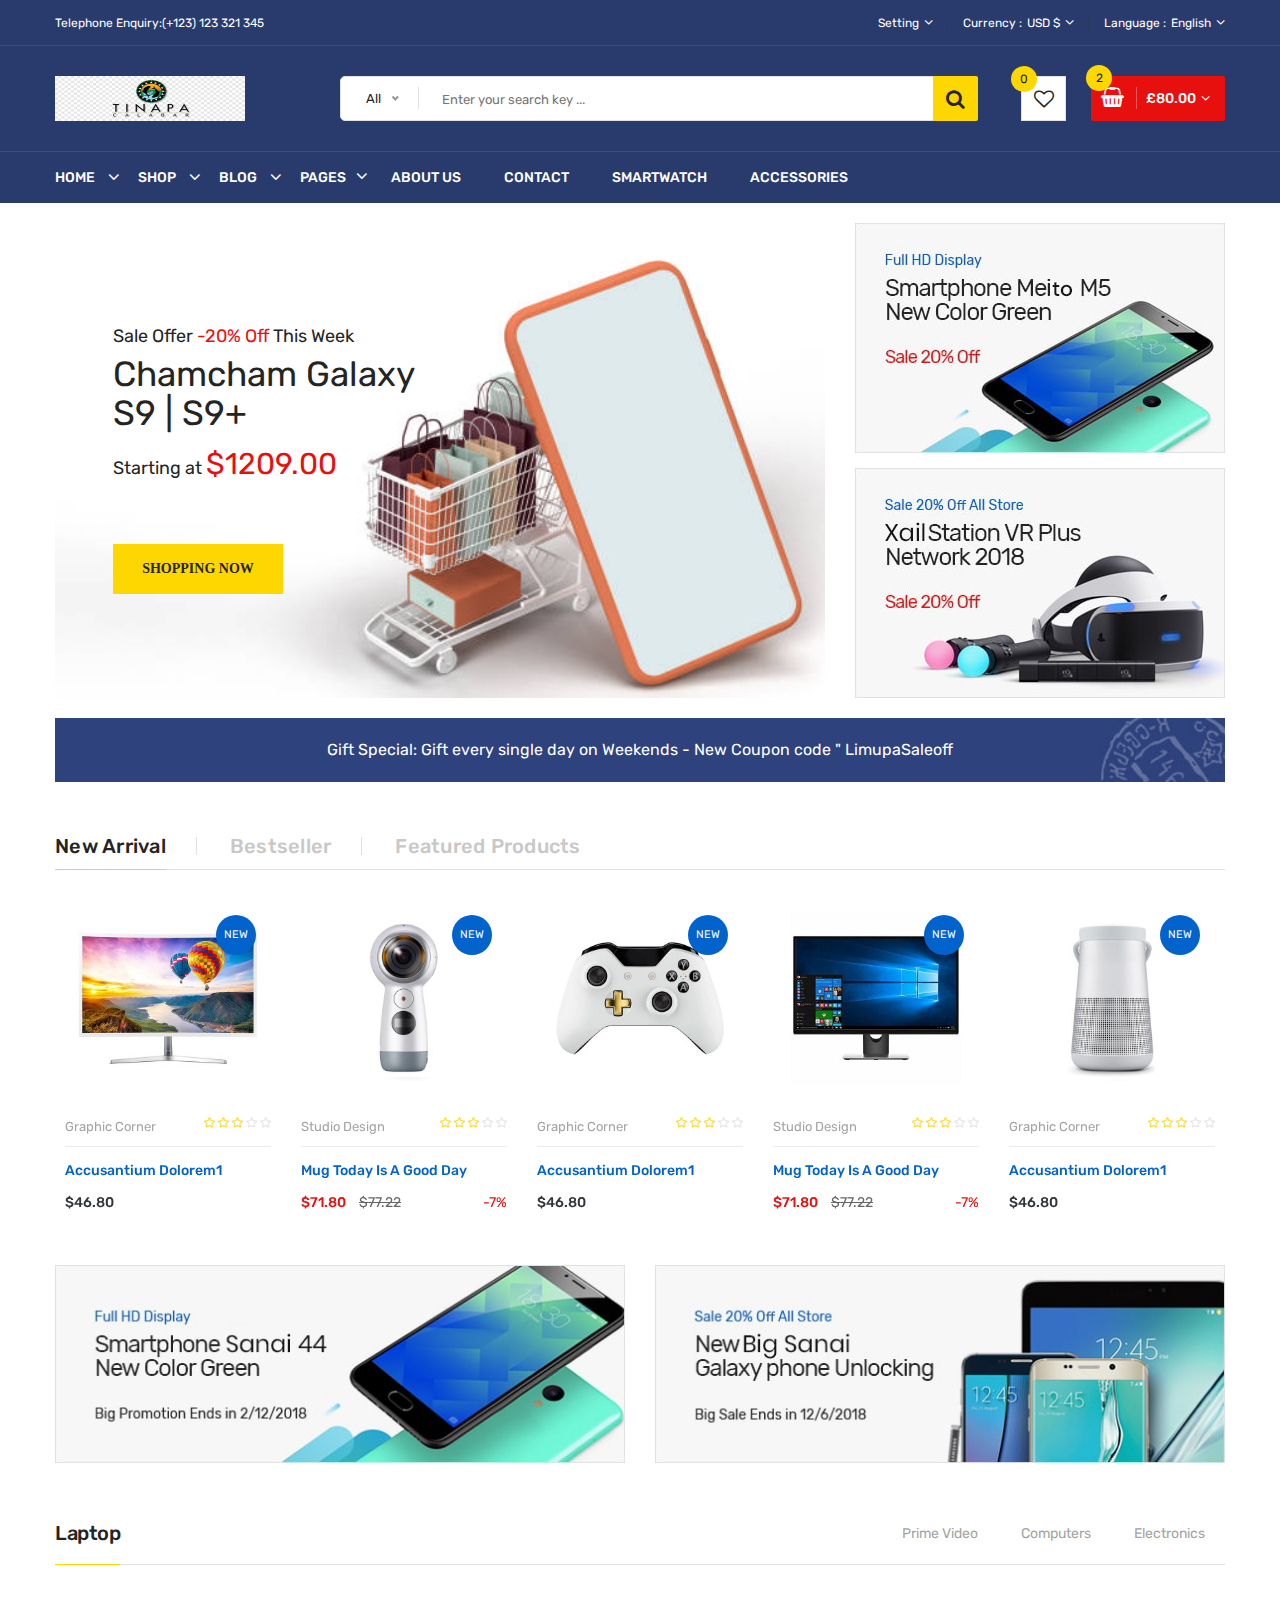
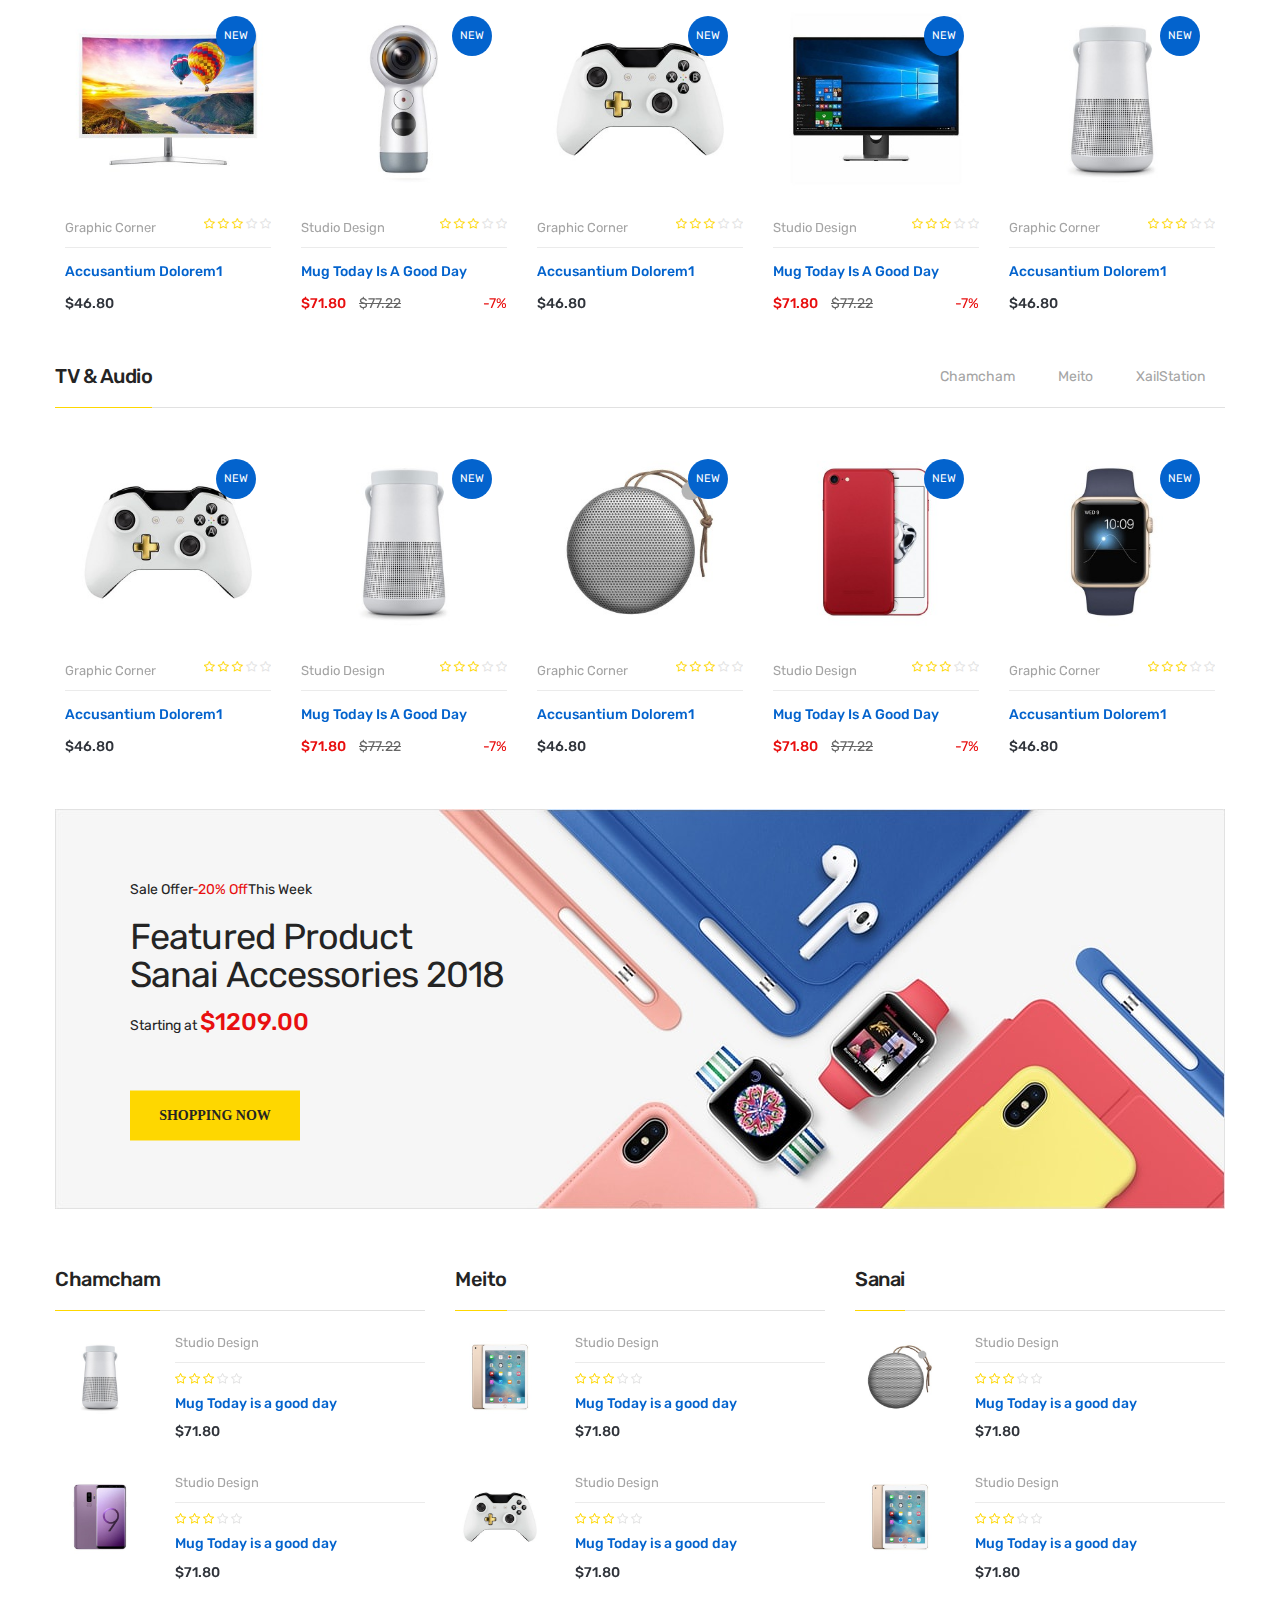
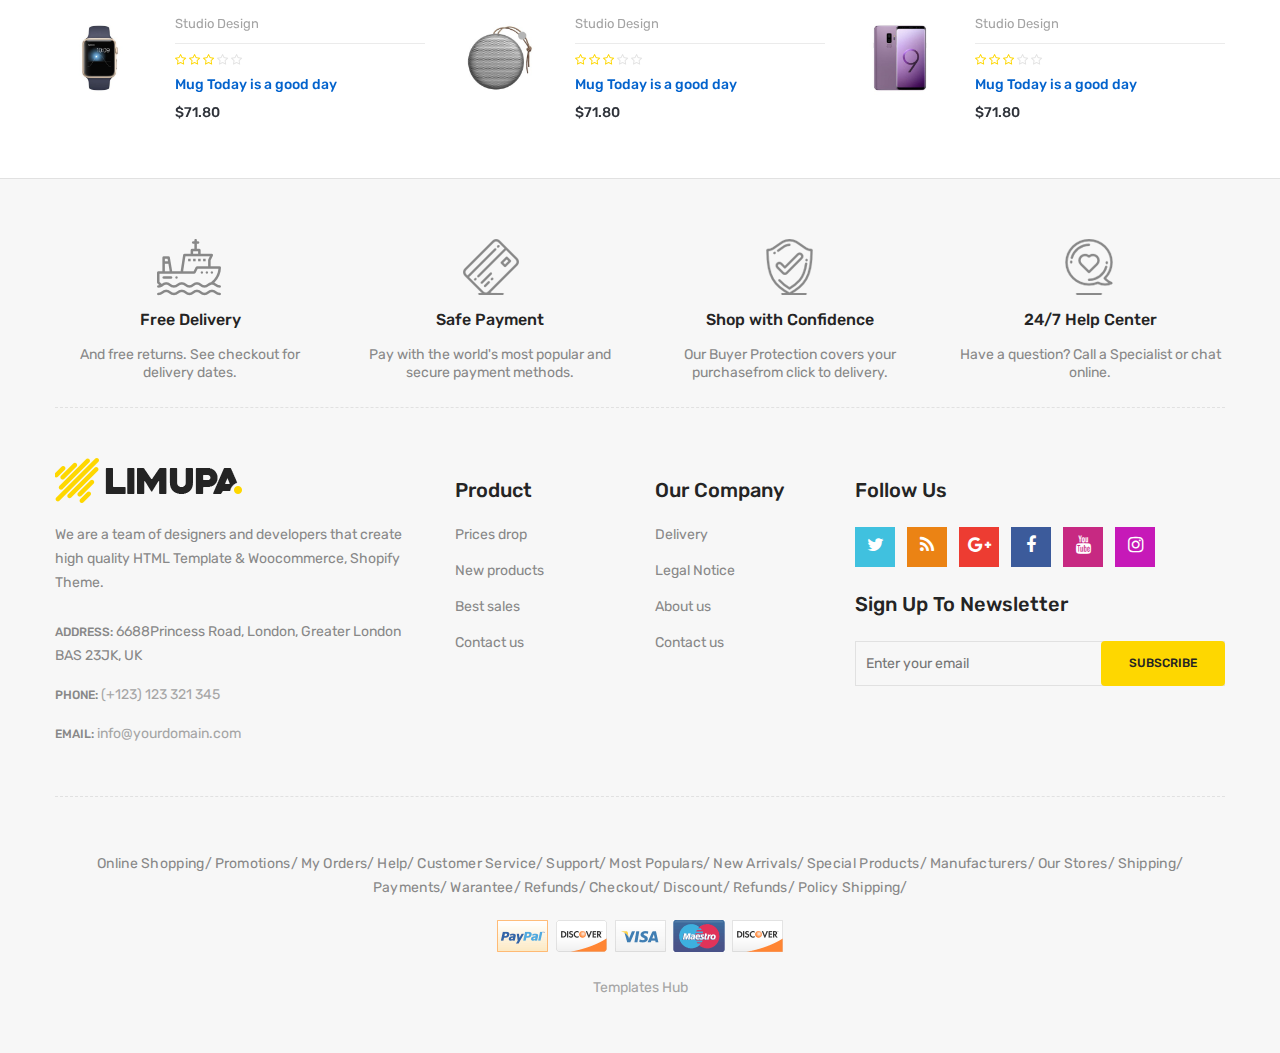
==== commit 979c7c30: "items" ====
--- a/index-4.html
+++ b/index-4.html
@@ -120,7 +120,7 @@
                             <div class="col-lg-3">
                                 <div class="logo pb-sm-30 pb-xs-30">
                                     <a href="index.html">
-                                        <img src="images/menu/logo/2.jpg" alt="">
+                                        <img src="images/tinapa1.png" alt="">
                                     </a>
                                 </div>
                             </div>
--- a/style.css
+++ b/style.css
@@ -451,7 +451,7 @@
 /*----------------------------------------*/
 /*Home One | Slider Background Image*/
 .bg-1, .bg-2, .bg-3 {
-	background-image: url(images/nb11\ \(2\).jpg);
+	background-image: url(images/nb11.jpg);
 	background-repeat: no-repeat;
 	background-position: center center;
 	background-size: cover;
@@ -1903,7 +1903,7 @@
 	position: static !important;
 }
 .megamenu-static-holder .hb-megamenu, .megamenu-holder .hb-megamenu {
-	background-image: url(images/menu/li-bg-menu.jpg);
+	background-image: url(images/shopbg4.png);
 	background-size: cover;
 	background-position: top;
 	background-repeat: no-repeat;
